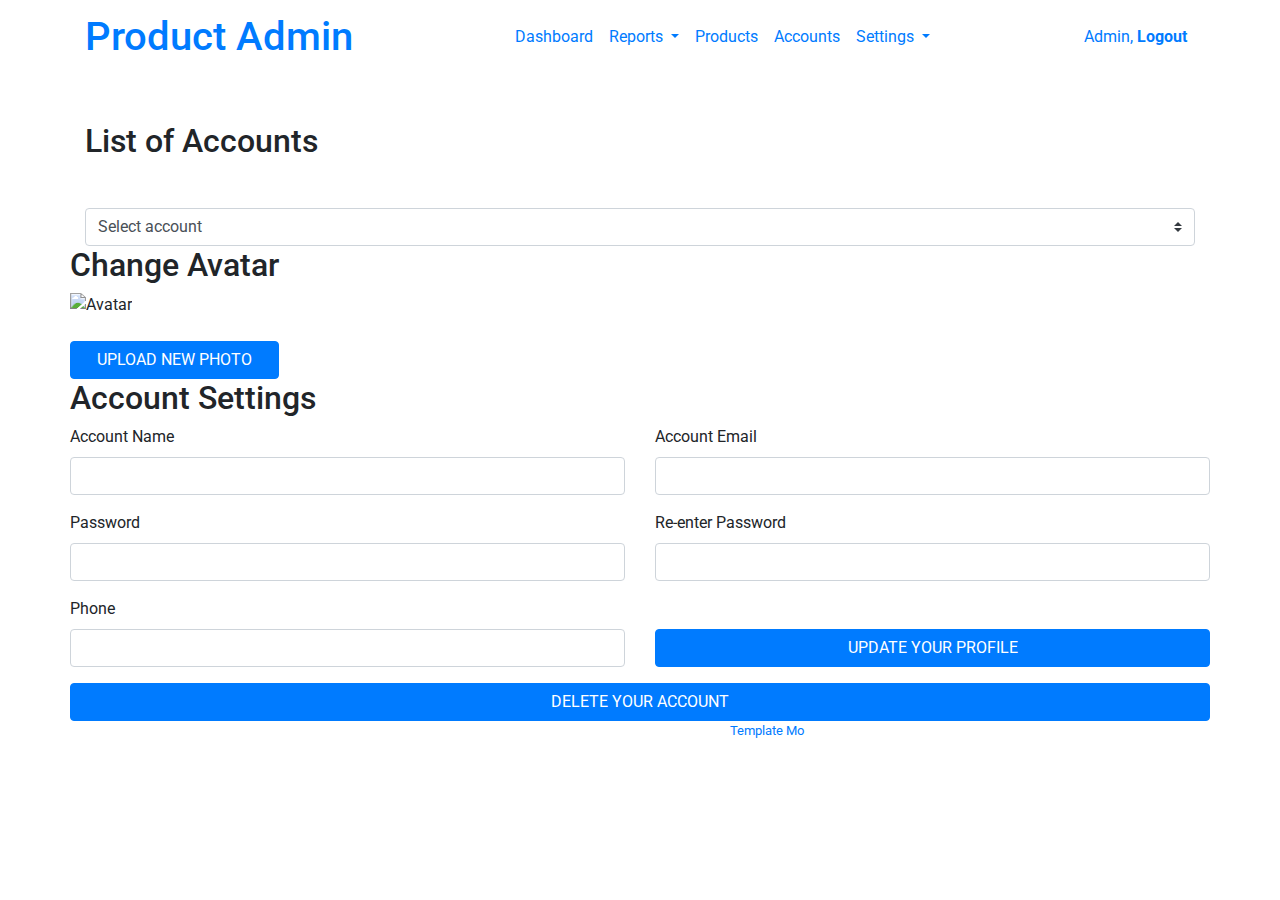
==== src/main/webapp/accounts.html @ 424a62b8 "admin" ====
<!DOCTYPE html>
<html lang="en">
  <head>
    <meta charset="UTF-8" />
    <meta name="viewport" content="width=device-width, initial-scale=1.0" />
    <meta http-equiv="X-UA-Compatible" content="ie=edge" />
    <title>Accounts - Product Admin Template</title>
    <link
      rel="stylesheet"
      href="https://fonts.googleapis.com/css?family=Roboto:400,700"
    />
    <!-- https://fonts.google.com/specimen/Roboto -->
    <link rel="stylesheet" href="css/fontawesome.min.css" />
    <!-- https://fontawesome.com/ -->
    <link rel="stylesheet" href="css/bootstrap.min.css" />
    <!-- https://getbootstrap.com/ -->
    <link rel="stylesheet" href="css/templatemo-style.css">
    <!--
	Product Admin CSS Template
	https://templatemo.com/tm-524-product-admin
	-->
  </head>

  <body id="reportsPage">
    <div class="" id="home">
      <nav class="navbar navbar-expand-xl">
        <div class="container h-100">
          <a class="navbar-brand" href="index.html">
            <h1 class="tm-site-title mb-0">Product Admin</h1>
          </a>
          <button
            class="navbar-toggler ml-auto mr-0"
            type="button"
            data-toggle="collapse"
            data-target="#navbarSupportedContent"
            aria-controls="navbarSupportedContent"
            aria-expanded="false"
            aria-label="Toggle navigation"
          >
            <i class="fas fa-bars tm-nav-icon"></i>
          </button>

          <div class="collapse navbar-collapse" id="navbarSupportedContent">
            <ul class="navbar-nav mx-auto h-100">
              <li class="nav-item">
                <a class="nav-link" href="index.html">
                  <i class="fas fa-tachometer-alt"></i> Dashboard
                  <span class="sr-only">(current)</span>
                </a>
              </li>
              <li class="nav-item dropdown">
                <a
                  class="nav-link dropdown-toggle"
                  href="#"
                  id="navbarDropdown"
                  role="button"
                  data-toggle="dropdown"
                  aria-haspopup="true"
                  aria-expanded="false"
                >
                  <i class="far fa-file-alt"></i>
                  <span> Reports <i class="fas fa-angle-down"></i> </span>
                </a>
                <div class="dropdown-menu" aria-labelledby="navbarDropdown">
                  <a class="dropdown-item" href="#">Daily Report</a>
                  <a class="dropdown-item" href="#">Weekly Report</a>
                  <a class="dropdown-item" href="#">Yearly Report</a>
                </div>
              </li>
              <li class="nav-item">
                <a class="nav-link" href="products.html">
                  <i class="fas fa-shopping-cart"></i> Products
                </a>
              </li>

              <li class="nav-item">
                <a class="nav-link active" href="accounts.html">
                  <i class="far fa-user"></i> Accounts
                </a>
              </li>
              <li class="nav-item dropdown">
                <a
                  class="nav-link dropdown-toggle"
                  href="#"
                  id="navbarDropdown"
                  role="button"
                  data-toggle="dropdown"
                  aria-haspopup="true"
                  aria-expanded="false"
                >
                  <i class="fas fa-cog"></i>
                  <span> Settings <i class="fas fa-angle-down"></i> </span>
                </a>
                <div class="dropdown-menu" aria-labelledby="navbarDropdown">
                  <a class="dropdown-item" href="#">Profile</a>
                  <a class="dropdown-item" href="#">Billing</a>
                  <a class="dropdown-item" href="#">Customize</a>
                </div>
              </li>
            </ul>
            <ul class="navbar-nav">
              <li class="nav-item">
                <a class="nav-link d-block" href="login.html">
                  Admin, <b>Logout</b>
                </a>
              </li>
            </ul>
          </div>
        </div>
      </nav>
      <div class="container mt-5">
        <div class="row tm-content-row">
          <div class="col-12 tm-block-col">
            <div class="tm-bg-primary-dark tm-block tm-block-h-auto">
              <h2 class="tm-block-title">List of Accounts</h2>
              <p class="text-white">Accounts</p>
              <select class="custom-select">
                <option value="0">Select account</option>
                <option value="1">Admin</option>
                <option value="2">Editor</option>
                <option value="3">Merchant</option>
                <option value="4">Customer</option>
              </select>
            </div>
          </div>
        </div>
        <!-- row -->
        <div class="row tm-content-row">
          <div class="tm-block-col tm-col-avatar">
            <div class="tm-bg-primary-dark tm-block tm-block-avatar">
              <h2 class="tm-block-title">Change Avatar</h2>
              <div class="tm-avatar-container">
                <img
                  src="img/avatar.png"
                  alt="Avatar"
                  class="tm-avatar img-fluid mb-4"
                />
                <a href="#" class="tm-avatar-delete-link">
                  <i class="far fa-trash-alt tm-product-delete-icon"></i>
                </a>
              </div>
              <button class="btn btn-primary btn-block text-uppercase">
                Upload New Photo
              </button>
            </div>
          </div>
          <div class="tm-block-col tm-col-account-settings">
            <div class="tm-bg-primary-dark tm-block tm-block-settings">
              <h2 class="tm-block-title">Account Settings</h2>
              <form action="" class="tm-signup-form row">
                <div class="form-group col-lg-6">
                  <label for="name">Account Name</label>
                  <input
                    id="name"
                    name="name"
                    type="text"
                    class="form-control validate"
                  />
                </div>
                <div class="form-group col-lg-6">
                  <label for="email">Account Email</label>
                  <input
                    id="email"
                    name="email"
                    type="email"
                    class="form-control validate"
                  />
                </div>
                <div class="form-group col-lg-6">
                  <label for="password">Password</label>
                  <input
                    id="password"
                    name="password"
                    type="password"
                    class="form-control validate"
                  />
                </div>
                <div class="form-group col-lg-6">
                  <label for="password2">Re-enter Password</label>
                  <input
                    id="password2"
                    name="password2"
                    type="password"
                    class="form-control validate"
                  />
                </div>
                <div class="form-group col-lg-6">
                  <label for="phone">Phone</label>
                  <input
                    id="phone"
                    name="phone"
                    type="tel"
                    class="form-control validate"
                  />
                </div>
                <div class="form-group col-lg-6">
                  <label class="tm-hide-sm">&nbsp;</label>
                  <button
                    type="submit"
                    class="btn btn-primary btn-block text-uppercase"
                  >
                    Update Your Profile
                  </button>
                </div>
                <div class="col-12">
                  <button
                    type="submit"
                    class="btn btn-primary btn-block text-uppercase"
                  >
                    Delete Your Account
                  </button>
                </div>
              </form>
            </div>
          </div>
        </div>
      </div>
      <footer class="tm-footer row tm-mt-small">
        <div class="col-12 font-weight-light">
          <p class="text-center text-white mb-0 px-4 small">
            Copyright &copy; <b>2018</b> All rights reserved. 
            
            Design: <a rel="nofollow noopener" href="https://templatemo.com" class="tm-footer-link">Template Mo</a>
          </p>
        </div>
      </footer>
    </div>

    <script src="js/jquery-3.3.1.min.js"></script>
    <!-- https://jquery.com/download/ -->
    <script src="js/bootstrap.min.js"></script>
    <!-- https://getbootstrap.com/ -->
  </body>
</html>
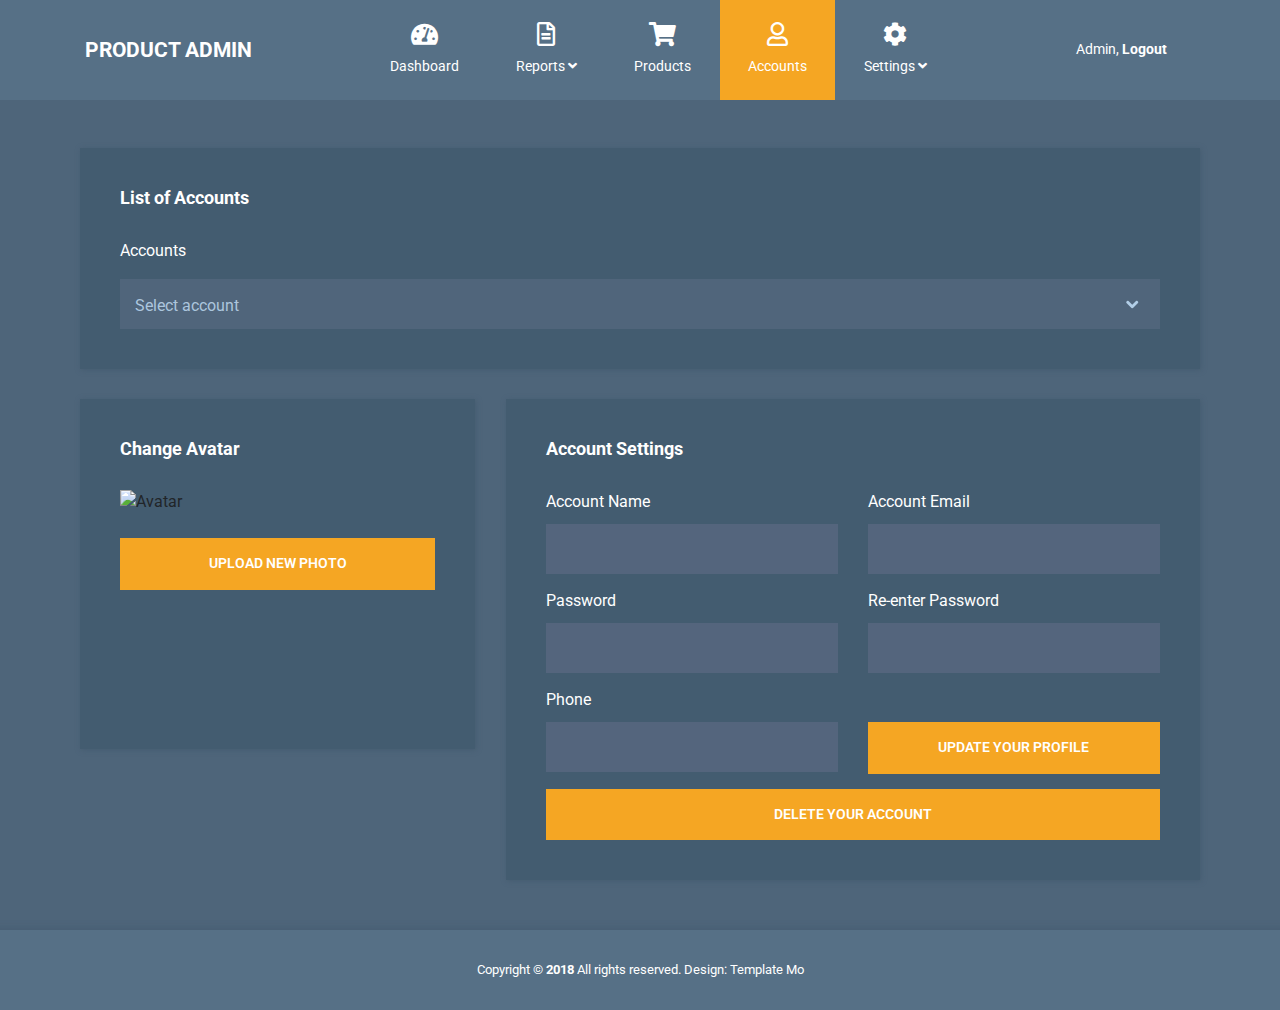
==== commit d00e04d7: "fixed paths" ====
--- a/src/main/webapp/accounts.html
+++ b/src/main/webapp/accounts.html
@@ -10,9 +10,9 @@
       href="https://fonts.googleapis.com/css?family=Roboto:400,700"
     />
     <!-- https://fonts.google.com/specimen/Roboto -->
-    <link rel="stylesheet" href="css/fontawesome.min.css" />
+    <link rel="stylesheet" href="css/afontawesome.min.css" />
     <!-- https://fontawesome.com/ -->
-    <link rel="stylesheet" href="css/bootstrap.min.css" />
+    <link rel="stylesheet" href="css/abootstrap.min.css" />
     <!-- https://getbootstrap.com/ -->
     <link rel="stylesheet" href="css/templatemo-style.css">
     <!--
--- a/src/main/webapp/css/afontawesome.min.css
+++ b/src/main/webapp/css/afontawesome.min.css
@@ -0,0 +1,5 @@
+/*!
+ * Font Awesome Free 5.2.0 by @fontawesome - https://fontawesome.com
+ * License - https://fontawesome.com/license (Icons: CC BY 4.0, Fonts: SIL OFL 1.1, Code: MIT License)
+ */
+.fa,.fab,.fal,.far,.fas{-moz-osx-font-smoothing:grayscale;-webkit-font-smoothing:antialiased;display:inline-block;font-style:normal;font-variant:normal;text-rendering:auto;line-height:1}.fa-lg{font-size:1.33333em;line-height:.75em;vertical-align:-.0667em}.fa-xs{font-size:.75em}.fa-sm{font-size:.875em}.fa-1x{font-size:1em}.fa-2x{font-size:2em}.fa-3x{font-size:3em}.fa-4x{font-size:4em}.fa-5x{font-size:5em}.fa-6x{font-size:6em}.fa-7x{font-size:7em}.fa-8x{font-size:8em}.fa-9x{font-size:9em}.fa-10x{font-size:10em}.fa-fw{text-align:center;width:1.25em}.fa-ul{list-style-type:none;margin-left:2.5em;padding-left:0}.fa-ul>li{position:relative}.fa-li{left:-2em;position:absolute;text-align:center;width:2em;line-height:inherit}.fa-border{border:.08em solid #eee;border-radius:.1em;padding:.2em .25em .15em}.fa-pull-left{float:left}.fa-pull-right{float:right}.fa.fa-pull-left,.fab.fa-pull-left,.fal.fa-pull-left,.far.fa-pull-left,.fas.fa-pull-left{margin-right:.3em}.fa.fa-pull-right,.fab.fa-pull-right,.fal.fa-pull-right,.far.fa-pull-right,.fas.fa-pull-right{margin-left:.3em}.fa-spin{animation:a 2s infinite linear}.fa-pulse{animation:a 1s infinite steps(8)}@keyframes a{0%{transform:rotate(0deg)}to{transform:rotate(1turn)}}.fa-rotate-90{-ms-filter:"progid:DXImageTransform.Microsoft.BasicImage(rotation=1)";transform:rotate(90deg)}.fa-rotate-180{-ms-filter:"progid:DXImageTransform.Microsoft.BasicImage(rotation=2)";transform:rotate(180deg)}.fa-rotate-270{-ms-filter:"progid:DXImageTransform.Microsoft.BasicImage(rotation=3)";transform:rotate(270deg)}.fa-flip-horizontal{-ms-filter:"progid:DXImageTransform.Microsoft.BasicImage(rotation=0, mirror=1)";transform:scaleX(-1)}.fa-flip-vertical{transform:scaleY(-1)}.fa-flip-horizontal.fa-flip-vertical,.fa-flip-vertical{-ms-filter:"progid:DXImageTransform.Microsoft.BasicImage(rotation=2, mirror=1)"}.fa-flip-horizontal.fa-flip-vertical{transform:scale(-1)}:root .fa-flip-horizontal,:root .fa-flip-vertical,:root .fa-rotate-90,:root .fa-rotate-180,:root .fa-rotate-270{-webkit-filter:none;filter:none}.fa-stack{display:inline-block;height:2em;line-height:2em;position:relative;vertical-align:middle;width:2em}.fa-stack-1x,.fa-stack-2x{left:0;position:absolute;text-align:center;width:100%}.fa-stack-1x{line-height:inherit}.fa-stack-2x{font-size:2em}.fa-inverse{color:#fff}.fa-500px:before{content:"\f26e"}.fa-accessible-icon:before{content:"\f368"}.fa-accusoft:before{content:"\f369"}.fa-address-book:before{content:"\f2b9"}.fa-address-card:before{content:"\f2bb"}.fa-adjust:before{content:"\f042"}.fa-adn:before{content:"\f170"}.fa-adversal:before{content:"\f36a"}.fa-affiliatetheme:before{content:"\f36b"}.fa-air-freshener:before{content:"\f5d0"}.fa-algolia:before{content:"\f36c"}.fa-align-center:before{content:"\f037"}.fa-align-justify:before{content:"\f039"}.fa-align-left:before{content:"\f036"}.fa-align-right:before{content:"\f038"}.fa-allergies:before{content:"\f461"}.fa-amazon:before{content:"\f270"}.fa-amazon-pay:before{content:"\f42c"}.fa-ambulance:before{content:"\f0f9"}.fa-american-sign-language-interpreting:before{content:"\f2a3"}.fa-amilia:before{content:"\f36d"}.fa-anchor:before{content:"\f13d"}.fa-android:before{content:"\f17b"}.fa-angellist:before{content:"\f209"}.fa-angle-double-down:before{content:"\f103"}.fa-angle-double-left:before{content:"\f100"}.fa-angle-double-right:before{content:"\f101"}.fa-angle-double-up:before{content:"\f102"}.fa-angle-down:before{content:"\f107"}.fa-angle-left:before{content:"\f104"}.fa-angle-right:before{content:"\f105"}.fa-angle-up:before{content:"\f106"}.fa-angry:before{content:"\f556"}.fa-angrycreative:before{content:"\f36e"}.fa-angular:before{content:"\f420"}.fa-app-store:before{content:"\f36f"}.fa-app-store-ios:before{content:"\f370"}.fa-apper:before{content:"\f371"}.fa-apple:before{content:"\f179"}.fa-apple-alt:before{content:"\f5d1"}.fa-apple-pay:before{content:"\f415"}.fa-archive:before{content:"\f187"}.fa-archway:before{content:"\f557"}.fa-arrow-alt-circle-down:before{content:"\f358"}.fa-arrow-alt-circle-left:before{content:"\f359"}.fa-arrow-alt-circle-right:before{content:"\f35a"}.fa-arrow-alt-circle-up:before{content:"\f35b"}.fa-arrow-circle-down:before{content:"\f0ab"}.fa-arrow-circle-left:before{content:"\f0a8"}.fa-arrow-circle-right:before{content:"\f0a9"}.fa-arrow-circle-up:before{content:"\f0aa"}.fa-arrow-down:before{content:"\f063"}.fa-arrow-left:before{content:"\f060"}.fa-arrow-right:before{content:"\f061"}.fa-arrow-up:before{content:"\f062"}.fa-arrows-alt:before{content:"\f0b2"}.fa-arrows-alt-h:before{content:"\f337"}.fa-arrows-alt-v:before{content:"\f338"}.fa-assistive-listening-systems:before{content:"\f2a2"}.fa-asterisk:before{content:"\f069"}.fa-asymmetrik:before{content:"\f372"}.fa-at:before{content:"\f1fa"}.fa-atlas:before{content:"\f558"}.fa-atom:before{content:"\f5d2"}.fa-audible:before{content:"\f373"}.fa-audio-description:before{content:"\f29e"}.fa-autoprefixer:before{content:"\f41c"}.fa-avianex:before{content:"\f374"}.fa-aviato:before{content:"\f421"}.fa-award:before{content:"\f559"}.fa-aws:before{content:"\f375"}.fa-backspace:before{content:"\f55a"}.fa-backward:before{content:"\f04a"}.fa-balance-scale:before{content:"\f24e"}.fa-ban:before{content:"\f05e"}.fa-band-aid:before{content:"\f462"}.fa-bandcamp:before{content:"\f2d5"}.fa-barcode:before{content:"\f02a"}.fa-bars:before{content:"\f0c9"}.fa-baseball-ball:before{content:"\f433"}.fa-basketball-ball:before{content:"\f434"}.fa-bath:before{content:"\f2cd"}.fa-battery-empty:before{content:"\f244"}.fa-battery-full:before{content:"\f240"}.fa-battery-half:before{content:"\f242"}.fa-battery-quarter:before{content:"\f243"}.fa-battery-three-quarters:before{content:"\f241"}.fa-bed:before{content:"\f236"}.fa-beer:before{content:"\f0fc"}.fa-behance:before{content:"\f1b4"}.fa-behance-square:before{content:"\f1b5"}.fa-bell:before{content:"\f0f3"}.fa-bell-slash:before{content:"\f1f6"}.fa-bezier-curve:before{content:"\f55b"}.fa-bicycle:before{content:"\f206"}.fa-bimobject:before{content:"\f378"}.fa-binoculars:before{content:"\f1e5"}.fa-birthday-cake:before{content:"\f1fd"}.fa-bitbucket:before{content:"\f171"}.fa-bitcoin:before{content:"\f379"}.fa-bity:before{content:"\f37a"}.fa-black-tie:before{content:"\f27e"}.fa-blackberry:before{content:"\f37b"}.fa-blender:before{content:"\f517"}.fa-blind:before{content:"\f29d"}.fa-blogger:before{content:"\f37c"}.fa-blogger-b:before{content:"\f37d"}.fa-bluetooth:before{content:"\f293"}.fa-bluetooth-b:before{content:"\f294"}.fa-bold:before{content:"\f032"}.fa-bolt:before{content:"\f0e7"}.fa-bomb:before{content:"\f1e2"}.fa-bone:before{content:"\f5d7"}.fa-bong:before{content:"\f55c"}.fa-book:before{content:"\f02d"}.fa-book-open:before{content:"\f518"}.fa-book-reader:before{content:"\f5da"}.fa-bookmark:before{content:"\f02e"}.fa-bowling-ball:before{content:"\f436"}.fa-box:before{content:"\f466"}.fa-box-open:before{content:"\f49e"}.fa-boxes:before{content:"\f468"}.fa-braille:before{content:"\f2a1"}.fa-brain:before{content:"\f5dc"}.fa-briefcase:before{content:"\f0b1"}.fa-briefcase-medical:before{content:"\f469"}.fa-broadcast-tower:before{content:"\f519"}.fa-broom:before{content:"\f51a"}.fa-brush:before{content:"\f55d"}.fa-btc:before{content:"\f15a"}.fa-bug:before{content:"\f188"}.fa-building:before{content:"\f1ad"}.fa-bullhorn:before{content:"\f0a1"}.fa-bullseye:before{content:"\f140"}.fa-burn:before{content:"\f46a"}.fa-buromobelexperte:before{content:"\f37f"}.fa-bus:before{content:"\f207"}.fa-bus-alt:before{content:"\f55e"}.fa-buysellads:before{content:"\f20d"}.fa-calculator:before{content:"\f1ec"}.fa-calendar:before{content:"\f133"}.fa-calendar-alt:before{content:"\f073"}.fa-calendar-check:before{content:"\f274"}.fa-calendar-minus:before{content:"\f272"}.fa-calendar-plus:before{content:"\f271"}.fa-calendar-times:before{content:"\f273"}.fa-camera:before{content:"\f030"}.fa-camera-retro:before{content:"\f083"}.fa-cannabis:before{content:"\f55f"}.fa-capsules:before{content:"\f46b"}.fa-car:before{content:"\f1b9"}.fa-car-alt:before{content:"\f5de"}.fa-car-battery:before{content:"\f5df"}.fa-car-crash:before{content:"\f5e1"}.fa-car-side:before{content:"\f5e4"}.fa-caret-down:before{content:"\f0d7"}.fa-caret-left:before{content:"\f0d9"}.fa-caret-right:before{content:"\f0da"}.fa-caret-square-down:before{content:"\f150"}.fa-caret-square-left:before{content:"\f191"}.fa-caret-square-right:before{content:"\f152"}.fa-caret-square-up:before{content:"\f151"}.fa-caret-up:before{content:"\f0d8"}.fa-cart-arrow-down:before{content:"\f218"}.fa-cart-plus:before{content:"\f217"}.fa-cc-amazon-pay:before{content:"\f42d"}.fa-cc-amex:before{content:"\f1f3"}.fa-cc-apple-pay:before{content:"\f416"}.fa-cc-diners-club:before{content:"\f24c"}.fa-cc-discover:before{content:"\f1f2"}.fa-cc-jcb:before{content:"\f24b"}.fa-cc-mastercard:before{content:"\f1f1"}.fa-cc-paypal:before{content:"\f1f4"}.fa-cc-stripe:before{content:"\f1f5"}.fa-cc-visa:before{content:"\f1f0"}.fa-centercode:before{content:"\f380"}.fa-certificate:before{content:"\f0a3"}.fa-chalkboard:before{content:"\f51b"}.fa-chalkboard-teacher:before{content:"\f51c"}.fa-charging-station:before{content:"\f5e7"}.fa-chart-area:before{content:"\f1fe"}.fa-chart-bar:before{content:"\f080"}.fa-chart-line:before{content:"\f201"}.fa-chart-pie:before{content:"\f200"}.fa-check:before{content:"\f00c"}.fa-check-circle:before{content:"\f058"}.fa-check-double:before{content:"\f560"}.fa-check-square:before{content:"\f14a"}.fa-chess:before{content:"\f439"}.fa-chess-bishop:before{content:"\f43a"}.fa-chess-board:before{content:"\f43c"}.fa-chess-king:before{content:"\f43f"}.fa-chess-knight:before{content:"\f441"}.fa-chess-pawn:before{content:"\f443"}.fa-chess-queen:before{content:"\f445"}.fa-chess-rook:before{content:"\f447"}.fa-chevron-circle-down:before{content:"\f13a"}.fa-chevron-circle-left:before{content:"\f137"}.fa-chevron-circle-right:before{content:"\f138"}.fa-chevron-circle-up:before{content:"\f139"}.fa-chevron-down:before{content:"\f078"}.fa-chevron-left:before{content:"\f053"}.fa-chevron-right:before{content:"\f054"}.fa-chevron-up:before{content:"\f077"}.fa-child:before{content:"\f1ae"}.fa-chrome:before{content:"\f268"}.fa-church:before{content:"\f51d"}.fa-circle:before{content:"\f111"}.fa-circle-notch:before{content:"\f1ce"}.fa-clipboard:before{content:"\f328"}.fa-clipboard-check:before{content:"\f46c"}.fa-clipboard-list:before{content:"\f46d"}.fa-clock:before{content:"\f017"}.fa-clone:before{content:"\f24d"}.fa-closed-captioning:before{content:"\f20a"}.fa-cloud:before{content:"\f0c2"}.fa-cloud-download-alt:before{content:"\f381"}.fa-cloud-upload-alt:before{content:"\f382"}.fa-cloudscale:before{content:"\f383"}.fa-cloudsmith:before{content:"\f384"}.fa-cloudversify:before{content:"\f385"}.fa-cocktail:before{content:"\f561"}.fa-code:before{content:"\f121"}.fa-code-branch:before{content:"\f126"}.fa-codepen:before{content:"\f1cb"}.fa-codiepie:before{content:"\f284"}.fa-coffee:before{content:"\f0f4"}.fa-cog:before{content:"\f013"}.fa-cogs:before{content:"\f085"}.fa-coins:before{content:"\f51e"}.fa-columns:before{content:"\f0db"}.fa-comment:before{content:"\f075"}.fa-comment-alt:before{content:"\f27a"}.fa-comment-dots:before{content:"\f4ad"}.fa-comment-slash:before{content:"\f4b3"}.fa-comments:before{content:"\f086"}.fa-compact-disc:before{content:"\f51f"}.fa-compass:before{content:"\f14e"}.fa-compress:before{content:"\f066"}.fa-concierge-bell:before{content:"\f562"}.fa-connectdevelop:before{content:"\f20e"}.fa-contao:before{content:"\f26d"}.fa-cookie:before{content:"\f563"}.fa-cookie-bite:before{content:"\f564"}.fa-copy:before{content:"\f0c5"}.fa-copyright:before{content:"\f1f9"}.fa-couch:before{content:"\f4b8"}.fa-cpanel:before{content:"\f388"}.fa-creative-commons:before{content:"\f25e"}.fa-creative-commons-by:before{content:"\f4e7"}.fa-creative-commons-nc:before{content:"\f4e8"}.fa-creative-commons-nc-eu:before{content:"\f4e9"}.fa-creative-commons-nc-jp:before{content:"\f4ea"}.fa-creative-commons-nd:before{content:"\f4eb"}.fa-creative-commons-pd:before{content:"\f4ec"}.fa-creative-commons-pd-alt:before{content:"\f4ed"}.fa-creative-commons-remix:before{content:"\f4ee"}.fa-creative-commons-sa:before{content:"\f4ef"}.fa-creative-commons-sampling:before{content:"\f4f0"}.fa-creative-commons-sampling-plus:before{content:"\f4f1"}.fa-creative-commons-share:before{content:"\f4f2"}.fa-credit-card:before{content:"\f09d"}.fa-crop:before{content:"\f125"}.fa-crop-alt:before{content:"\f565"}.fa-crosshairs:before{content:"\f05b"}.fa-crow:before{content:"\f520"}.fa-crown:before{content:"\f521"}.fa-css3:before{content:"\f13c"}.fa-css3-alt:before{content:"\f38b"}.fa-cube:before{content:"\f1b2"}.fa-cubes:before{content:"\f1b3"}.fa-cut:before{content:"\f0c4"}.fa-cuttlefish:before{content:"\f38c"}.fa-d-and-d:before{content:"\f38d"}.fa-dashcube:before{content:"\f210"}.fa-database:before{content:"\f1c0"}.fa-deaf:before{content:"\f2a4"}.fa-delicious:before{content:"\f1a5"}.fa-deploydog:before{content:"\f38e"}.fa-deskpro:before{content:"\f38f"}.fa-desktop:before{content:"\f108"}.fa-deviantart:before{content:"\f1bd"}.fa-diagnoses:before{content:"\f470"}.fa-dice:before{content:"\f522"}.fa-dice-five:before{content:"\f523"}.fa-dice-four:before{content:"\f524"}.fa-dice-one:before{content:"\f525"}.fa-dice-six:before{content:"\f526"}.fa-dice-three:before{content:"\f527"}.fa-dice-two:before{content:"\f528"}.fa-digg:before{content:"\f1a6"}.fa-digital-ocean:before{content:"\f391"}.fa-digital-tachograph:before{content:"\f566"}.fa-directions:before{content:"\f5eb"}.fa-discord:before{content:"\f392"}.fa-discourse:before{content:"\f393"}.fa-divide:before{content:"\f529"}.fa-dizzy:before{content:"\f567"}.fa-dna:before{content:"\f471"}.fa-dochub:before{content:"\f394"}.fa-docker:before{content:"\f395"}.fa-dollar-sign:before{content:"\f155"}.fa-dolly:before{content:"\f472"}.fa-dolly-flatbed:before{content:"\f474"}.fa-donate:before{content:"\f4b9"}.fa-door-closed:before{content:"\f52a"}.fa-door-open:before{content:"\f52b"}.fa-dot-circle:before{content:"\f192"}.fa-dove:before{content:"\f4ba"}.fa-download:before{content:"\f019"}.fa-draft2digital:before{content:"\f396"}.fa-drafting-compass:before{content:"\f568"}.fa-draw-polygon:before{content:"\f5ee"}.fa-dribbble:before{content:"\f17d"}.fa-dribbble-square:before{content:"\f397"}.fa-dropbox:before{content:"\f16b"}.fa-drum:before{content:"\f569"}.fa-drum-steelpan:before{content:"\f56a"}.fa-drupal:before{content:"\f1a9"}.fa-dumbbell:before{content:"\f44b"}.fa-dyalog:before{content:"\f399"}.fa-earlybirds:before{content:"\f39a"}.fa-ebay:before{content:"\f4f4"}.fa-edge:before{content:"\f282"}.fa-edit:before{content:"\f044"}.fa-eject:before{content:"\f052"}.fa-elementor:before{content:"\f430"}.fa-ellipsis-h:before{content:"\f141"}.fa-ellipsis-v:before{content:"\f142"}.fa-ello:before{content:"\f5f1"}.fa-ember:before{content:"\f423"}.fa-empire:before{content:"\f1d1"}.fa-envelope:before{content:"\f0e0"}.fa-envelope-open:before{content:"\f2b6"}.fa-envelope-square:before{content:"\f199"}.fa-envira:before{content:"\f299"}.fa-equals:before{content:"\f52c"}.fa-eraser:before{content:"\f12d"}.fa-erlang:before{content:"\f39d"}.fa-ethereum:before{content:"\f42e"}.fa-etsy:before{content:"\f2d7"}.fa-euro-sign:before{content:"\f153"}.fa-exchange-alt:before{content:"\f362"}.fa-exclamation:before{content:"\f12a"}.fa-exclamation-circle:before{content:"\f06a"}.fa-exclamation-triangle:before{content:"\f071"}.fa-expand:before{content:"\f065"}.fa-expand-arrows-alt:before{content:"\f31e"}.fa-expeditedssl:before{content:"\f23e"}.fa-external-link-alt:before{content:"\f35d"}.fa-external-link-square-alt:before{content:"\f360"}.fa-eye:before{content:"\f06e"}.fa-eye-dropper:before{content:"\f1fb"}.fa-eye-slash:before{content:"\f070"}.fa-facebook:before{content:"\f09a"}.fa-facebook-f:before{content:"\f39e"}.fa-facebook-messenger:before{content:"\f39f"}.fa-facebook-square:before{content:"\f082"}.fa-fast-backward:before{content:"\f049"}.fa-fast-forward:before{content:"\f050"}.fa-fax:before{content:"\f1ac"}.fa-feather:before{content:"\f52d"}.fa-feather-alt:before{content:"\f56b"}.fa-female:before{content:"\f182"}.fa-fighter-jet:before{content:"\f0fb"}.fa-file:before{content:"\f15b"}.fa-file-alt:before{content:"\f15c"}.fa-file-archive:before{content:"\f1c6"}.fa-file-audio:before{content:"\f1c7"}.fa-file-code:before{content:"\f1c9"}.fa-file-contract:before{content:"\f56c"}.fa-file-download:before{content:"\f56d"}.fa-file-excel:before{content:"\f1c3"}.fa-file-export:before{content:"\f56e"}.fa-file-image:before{content:"\f1c5"}.fa-file-import:before{content:"\f56f"}.fa-file-invoice:before{content:"\f570"}.fa-file-invoice-dollar:before{content:"\f571"}.fa-file-medical:before{content:"\f477"}.fa-file-medical-alt:before{content:"\f478"}.fa-file-pdf:before{content:"\f1c1"}.fa-file-powerpoint:before{content:"\f1c4"}.fa-file-prescription:before{content:"\f572"}.fa-file-signature:before{content:"\f573"}.fa-file-upload:before{content:"\f574"}.fa-file-video:before{content:"\f1c8"}.fa-file-word:before{content:"\f1c2"}.fa-fill:before{content:"\f575"}.fa-fill-drip:before{content:"\f576"}.fa-film:before{content:"\f008"}.fa-filter:before{content:"\f0b0"}.fa-fingerprint:before{content:"\f577"}.fa-fire:before{content:"\f06d"}.fa-fire-extinguisher:before{content:"\f134"}.fa-firefox:before{content:"\f269"}.fa-first-aid:before{content:"\f479"}.fa-first-order:before{content:"\f2b0"}.fa-first-order-alt:before{content:"\f50a"}.fa-firstdraft:before{content:"\f3a1"}.fa-fish:before{content:"\f578"}.fa-flag:before{content:"\f024"}.fa-flag-checkered:before{content:"\f11e"}.fa-flask:before{content:"\f0c3"}.fa-flickr:before{content:"\f16e"}.fa-flipboard:before{content:"\f44d"}.fa-flushed:before{content:"\f579"}.fa-fly:before{content:"\f417"}.fa-folder:before{content:"\f07b"}.fa-folder-open:before{content:"\f07c"}.fa-font:before{content:"\f031"}.fa-font-awesome:before{content:"\f2b4"}.fa-font-awesome-alt:before{content:"\f35c"}.fa-font-awesome-flag:before{content:"\f425"}.fa-font-awesome-logo-full:before{content:"\f4e6"}.fa-fonticons:before{content:"\f280"}.fa-fonticons-fi:before{content:"\f3a2"}.fa-football-ball:before{content:"\f44e"}.fa-fort-awesome:before{content:"\f286"}.fa-fort-awesome-alt:before{content:"\f3a3"}.fa-forumbee:before{content:"\f211"}.fa-forward:before{content:"\f04e"}.fa-foursquare:before{content:"\f180"}.fa-free-code-camp:before{content:"\f2c5"}.fa-freebsd:before{content:"\f3a4"}.fa-frog:before{content:"\f52e"}.fa-frown:before{content:"\f119"}.fa-frown-open:before{content:"\f57a"}.fa-fulcrum:before{content:"\f50b"}.fa-futbol:before{content:"\f1e3"}.fa-galactic-republic:before{content:"\f50c"}.fa-galactic-senate:before{content:"\f50d"}.fa-gamepad:before{content:"\f11b"}.fa-gas-pump:before{content:"\f52f"}.fa-gavel:before{content:"\f0e3"}.fa-gem:before{content:"\f3a5"}.fa-genderless:before{content:"\f22d"}.fa-get-pocket:before{content:"\f265"}.fa-gg:before{content:"\f260"}.fa-gg-circle:before{content:"\f261"}.fa-gift:before{content:"\f06b"}.fa-git:before{content:"\f1d3"}.fa-git-square:before{content:"\f1d2"}.fa-github:before{content:"\f09b"}.fa-github-alt:before{content:"\f113"}.fa-github-square:before{content:"\f092"}.fa-gitkraken:before{content:"\f3a6"}.fa-gitlab:before{content:"\f296"}.fa-gitter:before{content:"\f426"}.fa-glass-martini:before{content:"\f000"}.fa-glass-martini-alt:before{content:"\f57b"}.fa-glasses:before{content:"\f530"}.fa-glide:before{content:"\f2a5"}.fa-glide-g:before{content:"\f2a6"}.fa-globe:before{content:"\f0ac"}.fa-globe-africa:before{content:"\f57c"}.fa-globe-americas:before{content:"\f57d"}.fa-globe-asia:before{content:"\f57e"}.fa-gofore:before{content:"\f3a7"}.fa-golf-ball:before{content:"\f450"}.fa-goodreads:before{content:"\f3a8"}.fa-goodreads-g:before{content:"\f3a9"}.fa-google:before{content:"\f1a0"}.fa-google-drive:before{content:"\f3aa"}.fa-google-play:before{content:"\f3ab"}.fa-google-plus:before{content:"\f2b3"}.fa-google-plus-g:before{content:"\f0d5"}.fa-google-plus-square:before{content:"\f0d4"}.fa-google-wallet:before{content:"\f1ee"}.fa-graduation-cap:before{content:"\f19d"}.fa-gratipay:before{content:"\f184"}.fa-grav:before{content:"\f2d6"}.fa-greater-than:before{content:"\f531"}.fa-greater-than-equal:before{content:"\f532"}.fa-grimace:before{content:"\f57f"}.fa-grin:before{content:"\f580"}.fa-grin-alt:before{content:"\f581"}.fa-grin-beam:before{content:"\f582"}.fa-grin-beam-sweat:before{content:"\f583"}.fa-grin-hearts:before{content:"\f584"}.fa-grin-squint:before{content:"\f585"}.fa-grin-squint-tears:before{content:"\f586"}.fa-grin-stars:before{content:"\f587"}.fa-grin-tears:before{content:"\f588"}.fa-grin-tongue:before{content:"\f589"}.fa-grin-tongue-squint:before{content:"\f58a"}.fa-grin-tongue-wink:before{content:"\f58b"}.fa-grin-wink:before{content:"\f58c"}.fa-grip-horizontal:before{content:"\f58d"}.fa-grip-vertical:before{content:"\f58e"}.fa-gripfire:before{content:"\f3ac"}.fa-grunt:before{content:"\f3ad"}.fa-gulp:before{content:"\f3ae"}.fa-h-square:before{content:"\f0fd"}.fa-hacker-news:before{content:"\f1d4"}.fa-hacker-news-square:before{content:"\f3af"}.fa-hackerrank:before{content:"\f5f7"}.fa-hand-holding:before{content:"\f4bd"}.fa-hand-holding-heart:before{content:"\f4be"}.fa-hand-holding-usd:before{content:"\f4c0"}.fa-hand-lizard:before{content:"\f258"}.fa-hand-paper:before{content:"\f256"}.fa-hand-peace:before{content:"\f25b"}.fa-hand-point-down:before{content:"\f0a7"}.fa-hand-point-left:before{content:"\f0a5"}.fa-hand-point-right:before{content:"\f0a4"}.fa-hand-point-up:before{content:"\f0a6"}.fa-hand-pointer:before{content:"\f25a"}.fa-hand-rock:before{content:"\f255"}.fa-hand-scissors:before{content:"\f257"}.fa-hand-spock:before{content:"\f259"}.fa-hands:before{content:"\f4c2"}.fa-hands-helping:before{content:"\f4c4"}.fa-handshake:before{content:"\f2b5"}.fa-hashtag:before{content:"\f292"}.fa-hdd:before{content:"\f0a0"}.fa-heading:before{content:"\f1dc"}.fa-headphones:before{content:"\f025"}.fa-headphones-alt:before{content:"\f58f"}.fa-headset:before{content:"\f590"}.fa-heart:before{content:"\f004"}.fa-heartbeat:before{content:"\f21e"}.fa-helicopter:before{content:"\f533"}.fa-highlighter:before{content:"\f591"}.fa-hips:before{content:"\f452"}.fa-hire-a-helper:before{content:"\f3b0"}.fa-history:before{content:"\f1da"}.fa-hockey-puck:before{content:"\f453"}.fa-home:before{content:"\f015"}.fa-hooli:before{content:"\f427"}.fa-hornbill:before{content:"\f592"}.fa-hospital:before{content:"\f0f8"}.fa-hospital-alt:before{content:"\f47d"}.fa-hospital-symbol:before{content:"\f47e"}.fa-hot-tub:before{content:"\f593"}.fa-hotel:before{content:"\f594"}.fa-hotjar:before{content:"\f3b1"}.fa-hourglass:before{content:"\f254"}.fa-hourglass-end:before{content:"\f253"}.fa-hourglass-half:before{content:"\f252"}.fa-hourglass-start:before{content:"\f251"}.fa-houzz:before{content:"\f27c"}.fa-html5:before{content:"\f13b"}.fa-hubspot:before{content:"\f3b2"}.fa-i-cursor:before{content:"\f246"}.fa-id-badge:before{content:"\f2c1"}.fa-id-card:before{content:"\f2c2"}.fa-id-card-alt:before{content:"\f47f"}.fa-image:before{content:"\f03e"}.fa-images:before{content:"\f302"}.fa-imdb:before{content:"\f2d8"}.fa-inbox:before{content:"\f01c"}.fa-indent:before{content:"\f03c"}.fa-industry:before{content:"\f275"}.fa-infinity:before{content:"\f534"}.fa-info:before{content:"\f129"}.fa-info-circle:before{content:"\f05a"}.fa-instagram:before{content:"\f16d"}.fa-internet-explorer:before{content:"\f26b"}.fa-ioxhost:before{content:"\f208"}.fa-italic:before{content:"\f033"}.fa-itunes:before{content:"\f3b4"}.fa-itunes-note:before{content:"\f3b5"}.fa-java:before{content:"\f4e4"}.fa-jedi-order:before{content:"\f50e"}.fa-jenkins:before{content:"\f3b6"}.fa-joget:before{content:"\f3b7"}.fa-joint:before{content:"\f595"}.fa-joomla:before{content:"\f1aa"}.fa-js:before{content:"\f3b8"}.fa-js-square:before{content:"\f3b9"}.fa-jsfiddle:before{content:"\f1cc"}.fa-kaggle:before{content:"\f5fa"}.fa-key:before{content:"\f084"}.fa-keybase:before{content:"\f4f5"}.fa-keyboard:before{content:"\f11c"}.fa-keycdn:before{content:"\f3ba"}.fa-kickstarter:before{content:"\f3bb"}.fa-kickstarter-k:before{content:"\f3bc"}.fa-kiss:before{content:"\f596"}.fa-kiss-beam:before{content:"\f597"}.fa-kiss-wink-heart:before{content:"\f598"}.fa-kiwi-bird:before{content:"\f535"}.fa-korvue:before{content:"\f42f"}.fa-language:before{content:"\f1ab"}.fa-laptop:before{content:"\f109"}.fa-laptop-code:before{content:"\f5fc"}.fa-laravel:before{content:"\f3bd"}.fa-lastfm:before{content:"\f202"}.fa-lastfm-square:before{content:"\f203"}.fa-laugh:before{content:"\f599"}.fa-laugh-beam:before{content:"\f59a"}.fa-laugh-squint:before{content:"\f59b"}.fa-laugh-wink:before{content:"\f59c"}.fa-layer-group:before{content:"\f5fd"}.fa-leaf:before{content:"\f06c"}.fa-leanpub:before{content:"\f212"}.fa-lemon:before{content:"\f094"}.fa-less:before{content:"\f41d"}.fa-less-than:before{content:"\f536"}.fa-less-than-equal:before{content:"\f537"}.fa-level-down-alt:before{content:"\f3be"}.fa-level-up-alt:before{content:"\f3bf"}.fa-life-ring:before{content:"\f1cd"}.fa-lightbulb:before{content:"\f0eb"}.fa-line:before{content:"\f3c0"}.fa-link:before{content:"\f0c1"}.fa-linkedin:before{content:"\f08c"}.fa-linkedin-in:before{content:"\f0e1"}.fa-linode:before{content:"\f2b8"}.fa-linux:before{content:"\f17c"}.fa-lira-sign:before{content:"\f195"}.fa-list:before{content:"\f03a"}.fa-list-alt:before{content:"\f022"}.fa-list-ol:before{content:"\f0cb"}.fa-list-ul:before{content:"\f0ca"}.fa-location-arrow:before{content:"\f124"}.fa-lock:before{content:"\f023"}.fa-lock-open:before{content:"\f3c1"}.fa-long-arrow-alt-down:before{content:"\f309"}.fa-long-arrow-alt-left:before{content:"\f30a"}.fa-long-arrow-alt-right:before{content:"\f30b"}.fa-long-arrow-alt-up:before{content:"\f30c"}.fa-low-vision:before{content:"\f2a8"}.fa-luggage-cart:before{content:"\f59d"}.fa-lyft:before{content:"\f3c3"}.fa-magento:before{content:"\f3c4"}.fa-magic:before{content:"\f0d0"}.fa-magnet:before{content:"\f076"}.fa-mailchimp:before{content:"\f59e"}.fa-male:before{content:"\f183"}.fa-mandalorian:before{content:"\f50f"}.fa-map:before{content:"\f279"}.fa-map-marked:before{content:"\f59f"}.fa-map-marked-alt:before{content:"\f5a0"}.fa-map-marker:before{content:"\f041"}.fa-map-marker-alt:before{content:"\f3c5"}.fa-map-pin:before{content:"\f276"}.fa-map-signs:before{content:"\f277"}.fa-markdown:before{content:"\f60f"}.fa-marker:before{content:"\f5a1"}.fa-mars:before{content:"\f222"}.fa-mars-double:before{content:"\f227"}.fa-mars-stroke:before{content:"\f229"}.fa-mars-stroke-h:before{content:"\f22b"}.fa-mars-stroke-v:before{content:"\f22a"}.fa-mastodon:before{content:"\f4f6"}.fa-maxcdn:before{content:"\f136"}.fa-medal:before{content:"\f5a2"}.fa-medapps:before{content:"\f3c6"}.fa-medium:before{content:"\f23a"}.fa-medium-m:before{content:"\f3c7"}.fa-medkit:before{content:"\f0fa"}.fa-medrt:before{content:"\f3c8"}.fa-meetup:before{content:"\f2e0"}.fa-megaport:before{content:"\f5a3"}.fa-meh:before{content:"\f11a"}.fa-meh-blank:before{content:"\f5a4"}.fa-meh-rolling-eyes:before{content:"\f5a5"}.fa-memory:before{content:"\f538"}.fa-mercury:before{content:"\f223"}.fa-microchip:before{content:"\f2db"}.fa-microphone:before{content:"\f130"}.fa-microphone-alt:before{content:"\f3c9"}.fa-microphone-alt-slash:before{content:"\f539"}.fa-microphone-slash:before{content:"\f131"}.fa-microscope:before{content:"\f610"}.fa-microsoft:before{content:"\f3ca"}.fa-minus:before{content:"\f068"}.fa-minus-circle:before{content:"\f056"}.fa-minus-square:before{content:"\f146"}.fa-mix:before{content:"\f3cb"}.fa-mixcloud:before{content:"\f289"}.fa-mizuni:before{content:"\f3cc"}.fa-mobile:before{content:"\f10b"}.fa-mobile-alt:before{content:"\f3cd"}.fa-modx:before{content:"\f285"}.fa-monero:before{content:"\f3d0"}.fa-money-bill:before{content:"\f0d6"}.fa-money-bill-alt:before{content:"\f3d1"}.fa-money-bill-wave:before{content:"\f53a"}.fa-money-bill-wave-alt:before{content:"\f53b"}.fa-money-check:before{content:"\f53c"}.fa-money-check-alt:before{content:"\f53d"}.fa-monument:before{content:"\f5a6"}.fa-moon:before{content:"\f186"}.fa-mortar-pestle:before{content:"\f5a7"}.fa-motorcycle:before{content:"\f21c"}.fa-mouse-pointer:before{content:"\f245"}.fa-music:before{content:"\f001"}.fa-napster:before{content:"\f3d2"}.fa-neos:before{content:"\f612"}.fa-neuter:before{content:"\f22c"}.fa-newspaper:before{content:"\f1ea"}.fa-nimblr:before{content:"\f5a8"}.fa-nintendo-switch:before{content:"\f418"}.fa-node:before{content:"\f419"}.fa-node-js:before{content:"\f3d3"}.fa-not-equal:before{content:"\f53e"}.fa-notes-medical:before{content:"\f481"}.fa-npm:before{content:"\f3d4"}.fa-ns8:before{content:"\f3d5"}.fa-nutritionix:before{content:"\f3d6"}.fa-object-group:before{content:"\f247"}.fa-object-ungroup:before{content:"\f248"}.fa-odnoklassniki:before{content:"\f263"}.fa-odnoklassniki-square:before{content:"\f264"}.fa-oil-can:before{content:"\f613"}.fa-old-republic:before{content:"\f510"}.fa-opencart:before{content:"\f23d"}.fa-openid:before{content:"\f19b"}.fa-opera:before{content:"\f26a"}.fa-optin-monster:before{content:"\f23c"}.fa-osi:before{content:"\f41a"}.fa-outdent:before{content:"\f03b"}.fa-page4:before{content:"\f3d7"}.fa-pagelines:before{content:"\f18c"}.fa-paint-brush:before{content:"\f1fc"}.fa-paint-roller:before{content:"\f5aa"}.fa-palette:before{content:"\f53f"}.fa-palfed:before{content:"\f3d8"}.fa-pallet:before{content:"\f482"}.fa-paper-plane:before{content:"\f1d8"}.fa-paperclip:before{content:"\f0c6"}.fa-parachute-box:before{content:"\f4cd"}.fa-paragraph:before{content:"\f1dd"}.fa-parking:before{content:"\f540"}.fa-passport:before{content:"\f5ab"}.fa-paste:before{content:"\f0ea"}.fa-patreon:before{content:"\f3d9"}.fa-pause:before{content:"\f04c"}.fa-pause-circle:before{content:"\f28b"}.fa-paw:before{content:"\f1b0"}.fa-paypal:before{content:"\f1ed"}.fa-pen:before{content:"\f304"}.fa-pen-alt:before{content:"\f305"}.fa-pen-fancy:before{content:"\f5ac"}.fa-pen-nib:before{content:"\f5ad"}.fa-pen-square:before{content:"\f14b"}.fa-pencil-alt:before{content:"\f303"}.fa-pencil-ruler:before{content:"\f5ae"}.fa-people-carry:before{content:"\f4ce"}.fa-percent:before{content:"\f295"}.fa-percentage:before{content:"\f541"}.fa-periscope:before{content:"\f3da"}.fa-phabricator:before{content:"\f3db"}.fa-phoenix-framework:before{content:"\f3dc"}.fa-phoenix-squadron:before{content:"\f511"}.fa-phone:before{content:"\f095"}.fa-phone-slash:before{content:"\f3dd"}.fa-phone-square:before{content:"\f098"}.fa-phone-volume:before{content:"\f2a0"}.fa-php:before{content:"\f457"}.fa-pied-piper:before{content:"\f2ae"}.fa-pied-piper-alt:before{content:"\f1a8"}.fa-pied-piper-hat:before{content:"\f4e5"}.fa-pied-piper-pp:before{content:"\f1a7"}.fa-piggy-bank:before{content:"\f4d3"}.fa-pills:before{content:"\f484"}.fa-pinterest:before{content:"\f0d2"}.fa-pinterest-p:before{content:"\f231"}.fa-pinterest-square:before{content:"\f0d3"}.fa-plane:before{content:"\f072"}.fa-plane-arrival:before{content:"\f5af"}.fa-plane-departure:before{content:"\f5b0"}.fa-play:before{content:"\f04b"}.fa-play-circle:before{content:"\f144"}.fa-playstation:before{content:"\f3df"}.fa-plug:before{content:"\f1e6"}.fa-plus:before{content:"\f067"}.fa-plus-circle:before{content:"\f055"}.fa-plus-square:before{content:"\f0fe"}.fa-podcast:before{content:"\f2ce"}.fa-poo:before{content:"\f2fe"}.fa-poop:before{content:"\f619"}.fa-portrait:before{content:"\f3e0"}.fa-pound-sign:before{content:"\f154"}.fa-power-off:before{content:"\f011"}.fa-prescription:before{content:"\f5b1"}.fa-prescription-bottle:before{content:"\f485"}.fa-prescription-bottle-alt:before{content:"\f486"}.fa-print:before{content:"\f02f"}.fa-procedures:before{content:"\f487"}.fa-product-hunt:before{content:"\f288"}.fa-project-diagram:before{content:"\f542"}.fa-pushed:before{content:"\f3e1"}.fa-puzzle-piece:before{content:"\f12e"}.fa-python:before{content:"\f3e2"}.fa-qq:before{content:"\f1d6"}.fa-qrcode:before{content:"\f029"}.fa-question:before{content:"\f128"}.fa-question-circle:before{content:"\f059"}.fa-quidditch:before{content:"\f458"}.fa-quinscape:before{content:"\f459"}.fa-quora:before{content:"\f2c4"}.fa-quote-left:before{content:"\f10d"}.fa-quote-right:before{content:"\f10e"}.fa-r-project:before{content:"\f4f7"}.fa-random:before{content:"\f074"}.fa-ravelry:before{content:"\f2d9"}.fa-react:before{content:"\f41b"}.fa-readme:before{content:"\f4d5"}.fa-rebel:before{content:"\f1d0"}.fa-receipt:before{content:"\f543"}.fa-recycle:before{content:"\f1b8"}.fa-red-river:before{content:"\f3e3"}.fa-reddit:before{content:"\f1a1"}.fa-reddit-alien:before{content:"\f281"}.fa-reddit-square:before{content:"\f1a2"}.fa-redo:before{content:"\f01e"}.fa-redo-alt:before{content:"\f2f9"}.fa-registered:before{content:"\f25d"}.fa-rendact:before{content:"\f3e4"}.fa-renren:before{content:"\f18b"}.fa-reply:before{content:"\f3e5"}.fa-reply-all:before{content:"\f122"}.fa-replyd:before{content:"\f3e6"}.fa-researchgate:before{content:"\f4f8"}.fa-resolving:before{content:"\f3e7"}.fa-retweet:before{content:"\f079"}.fa-rev:before{content:"\f5b2"}.fa-ribbon:before{content:"\f4d6"}.fa-road:before{content:"\f018"}.fa-robot:before{content:"\f544"}.fa-rocket:before{content:"\f135"}.fa-rocketchat:before{content:"\f3e8"}.fa-rockrms:before{content:"\f3e9"}.fa-route:before{content:"\f4d7"}.fa-rss:before{content:"\f09e"}.fa-rss-square:before{content:"\f143"}.fa-ruble-sign:before{content:"\f158"}.fa-ruler:before{content:"\f545"}.fa-ruler-combined:before{content:"\f546"}.fa-ruler-horizontal:before{content:"\f547"}.fa-ruler-vertical:before{content:"\f548"}.fa-rupee-sign:before{content:"\f156"}.fa-sad-cry:before{content:"\f5b3"}.fa-sad-tear:before{content:"\f5b4"}.fa-safari:before{content:"\f267"}.fa-sass:before{content:"\f41e"}.fa-save:before{content:"\f0c7"}.fa-schlix:before{content:"\f3ea"}.fa-school:before{content:"\f549"}.fa-screwdriver:before{content:"\f54a"}.fa-scribd:before{content:"\f28a"}.fa-search:before{content:"\f002"}.fa-search-minus:before{content:"\f010"}.fa-search-plus:before{content:"\f00e"}.fa-searchengin:before{content:"\f3eb"}.fa-seedling:before{content:"\f4d8"}.fa-sellcast:before{content:"\f2da"}.fa-sellsy:before{content:"\f213"}.fa-server:before{content:"\f233"}.fa-servicestack:before{content:"\f3ec"}.fa-shapes:before{content:"\f61f"}.fa-share:before{content:"\f064"}.fa-share-alt:before{content:"\f1e0"}.fa-share-alt-square:before{content:"\f1e1"}.fa-share-square:before{content:"\f14d"}.fa-shekel-sign:before{content:"\f20b"}.fa-shield-alt:before{content:"\f3ed"}.fa-ship:before{content:"\f21a"}.fa-shipping-fast:before{content:"\f48b"}.fa-shirtsinbulk:before{content:"\f214"}.fa-shoe-prints:before{content:"\f54b"}.fa-shopping-bag:before{content:"\f290"}.fa-shopping-basket:before{content:"\f291"}.fa-shopping-cart:before{content:"\f07a"}.fa-shopware:before{content:"\f5b5"}.fa-shower:before{content:"\f2cc"}.fa-shuttle-van:before{content:"\f5b6"}.fa-sign:before{content:"\f4d9"}.fa-sign-in-alt:before{content:"\f2f6"}.fa-sign-language:before{content:"\f2a7"}.fa-sign-out-alt:before{content:"\f2f5"}.fa-signal:before{content:"\f012"}.fa-signature:before{content:"\f5b7"}.fa-simplybuilt:before{content:"\f215"}.fa-sistrix:before{content:"\f3ee"}.fa-sitemap:before{content:"\f0e8"}.fa-sith:before{content:"\f512"}.fa-skull:before{content:"\f54c"}.fa-skyatlas:before{content:"\f216"}.fa-skype:before{content:"\f17e"}.fa-slack:before{content:"\f198"}.fa-slack-hash:before{content:"\f3ef"}.fa-sliders-h:before{content:"\f1de"}.fa-slideshare:before{content:"\f1e7"}.fa-smile:before{content:"\f118"}.fa-smile-beam:before{content:"\f5b8"}.fa-smile-wink:before{content:"\f4da"}.fa-smoking:before{content:"\f48d"}.fa-smoking-ban:before{content:"\f54d"}.fa-snapchat:before{content:"\f2ab"}.fa-snapchat-ghost:before{content:"\f2ac"}.fa-snapchat-square:before{content:"\f2ad"}.fa-snowflake:before{content:"\f2dc"}.fa-solar-panel:before{content:"\f5ba"}.fa-sort:before{content:"\f0dc"}.fa-sort-alpha-down:before{content:"\f15d"}.fa-sort-alpha-up:before{content:"\f15e"}.fa-sort-amount-down:before{content:"\f160"}.fa-sort-amount-up:before{content:"\f161"}.fa-sort-down:before{content:"\f0dd"}.fa-sort-numeric-down:before{content:"\f162"}.fa-sort-numeric-up:before{content:"\f163"}.fa-sort-up:before{content:"\f0de"}.fa-soundcloud:before{content:"\f1be"}.fa-spa:before{content:"\f5bb"}.fa-space-shuttle:before{content:"\f197"}.fa-speakap:before{content:"\f3f3"}.fa-spinner:before{content:"\f110"}.fa-splotch:before{content:"\f5bc"}.fa-spotify:before{content:"\f1bc"}.fa-spray-can:before{content:"\f5bd"}.fa-square:before{content:"\f0c8"}.fa-square-full:before{content:"\f45c"}.fa-squarespace:before{content:"\f5be"}.fa-stack-exchange:before{content:"\f18d"}.fa-stack-overflow:before{content:"\f16c"}.fa-stamp:before{content:"\f5bf"}.fa-star:before{content:"\f005"}.fa-star-half:before{content:"\f089"}.fa-star-half-alt:before{content:"\f5c0"}.fa-star-of-life:before{content:"\f621"}.fa-staylinked:before{content:"\f3f5"}.fa-steam:before{content:"\f1b6"}.fa-steam-square:before{content:"\f1b7"}.fa-steam-symbol:before{content:"\f3f6"}.fa-step-backward:before{content:"\f048"}.fa-step-forward:before{content:"\f051"}.fa-stethoscope:before{content:"\f0f1"}.fa-sticker-mule:before{content:"\f3f7"}.fa-sticky-note:before{content:"\f249"}.fa-stop:before{content:"\f04d"}.fa-stop-circle:before{content:"\f28d"}.fa-stopwatch:before{content:"\f2f2"}.fa-store:before{content:"\f54e"}.fa-store-alt:before{content:"\f54f"}.fa-strava:before{content:"\f428"}.fa-stream:before{content:"\f550"}.fa-street-view:before{content:"\f21d"}.fa-strikethrough:before{content:"\f0cc"}.fa-stripe:before{content:"\f429"}.fa-stripe-s:before{content:"\f42a"}.fa-stroopwafel:before{content:"\f551"}.fa-studiovinari:before{content:"\f3f8"}.fa-stumbleupon:before{content:"\f1a4"}.fa-stumbleupon-circle:before{content:"\f1a3"}.fa-subscript:before{content:"\f12c"}.fa-subway:before{content:"\f239"}.fa-suitcase:before{content:"\f0f2"}.fa-suitcase-rolling:before{content:"\f5c1"}.fa-sun:before{content:"\f185"}.fa-superpowers:before{content:"\f2dd"}.fa-superscript:before{content:"\f12b"}.fa-supple:before{content:"\f3f9"}.fa-surprise:before{content:"\f5c2"}.fa-swatchbook:before{content:"\f5c3"}.fa-swimmer:before{content:"\f5c4"}.fa-swimming-pool:before{content:"\f5c5"}.fa-sync:before{content:"\f021"}.fa-sync-alt:before{content:"\f2f1"}.fa-syringe:before{content:"\f48e"}.fa-table:before{content:"\f0ce"}.fa-table-tennis:before{content:"\f45d"}.fa-tablet:before{content:"\f10a"}.fa-tablet-alt:before{content:"\f3fa"}.fa-tablets:before{content:"\f490"}.fa-tachometer-alt:before{content:"\f3fd"}.fa-tag:before{content:"\f02b"}.fa-tags:before{content:"\f02c"}.fa-tape:before{content:"\f4db"}.fa-tasks:before{content:"\f0ae"}.fa-taxi:before{content:"\f1ba"}.fa-teamspeak:before{content:"\f4f9"}.fa-teeth:before{content:"\f62e"}.fa-teeth-open:before{content:"\f62f"}.fa-telegram:before{content:"\f2c6"}.fa-telegram-plane:before{content:"\f3fe"}.fa-tencent-weibo:before{content:"\f1d5"}.fa-terminal:before{content:"\f120"}.fa-text-height:before{content:"\f034"}.fa-text-width:before{content:"\f035"}.fa-th:before{content:"\f00a"}.fa-th-large:before{content:"\f009"}.fa-th-list:before{content:"\f00b"}.fa-theater-masks:before{content:"\f630"}.fa-themeco:before{content:"\f5c6"}.fa-themeisle:before{content:"\f2b2"}.fa-thermometer:before{content:"\f491"}.fa-thermometer-empty:before{content:"\f2cb"}.fa-thermometer-full:before{content:"\f2c7"}.fa-thermometer-half:before{content:"\f2c9"}.fa-thermometer-quarter:before{content:"\f2ca"}.fa-thermometer-three-quarters:before{content:"\f2c8"}.fa-thumbs-down:before{content:"\f165"}.fa-thumbs-up:before{content:"\f164"}.fa-thumbtack:before{content:"\f08d"}.fa-ticket-alt:before{content:"\f3ff"}.fa-times:before{content:"\f00d"}.fa-times-circle:before{content:"\f057"}.fa-tint:before{content:"\f043"}.fa-tint-slash:before{content:"\f5c7"}.fa-tired:before{content:"\f5c8"}.fa-toggle-off:before{content:"\f204"}.fa-toggle-on:before{content:"\f205"}.fa-toolbox:before{content:"\f552"}.fa-tooth:before{content:"\f5c9"}.fa-trade-federation:before{content:"\f513"}.fa-trademark:before{content:"\f25c"}.fa-traffic-light:before{content:"\f637"}.fa-train:before{content:"\f238"}.fa-transgender:before{content:"\f224"}.fa-transgender-alt:before{content:"\f225"}.fa-trash:before{content:"\f1f8"}.fa-trash-alt:before{content:"\f2ed"}.fa-tree:before{content:"\f1bb"}.fa-trello:before{content:"\f181"}.fa-tripadvisor:before{content:"\f262"}.fa-trophy:before{content:"\f091"}.fa-truck:before{content:"\f0d1"}.fa-truck-loading:before{content:"\f4de"}.fa-truck-monster:before{content:"\f63b"}.fa-truck-moving:before{content:"\f4df"}.fa-truck-pickup:before{content:"\f63c"}.fa-tshirt:before{content:"\f553"}.fa-tty:before{content:"\f1e4"}.fa-tumblr:before{content:"\f173"}.fa-tumblr-square:before{content:"\f174"}.fa-tv:before{content:"\f26c"}.fa-twitch:before{content:"\f1e8"}.fa-twitter:before{content:"\f099"}.fa-twitter-square:before{content:"\f081"}.fa-typo3:before{content:"\f42b"}.fa-uber:before{content:"\f402"}.fa-uikit:before{content:"\f403"}.fa-umbrella:before{content:"\f0e9"}.fa-umbrella-beach:before{content:"\f5ca"}.fa-underline:before{content:"\f0cd"}.fa-undo:before{content:"\f0e2"}.fa-undo-alt:before{content:"\f2ea"}.fa-uniregistry:before{content:"\f404"}.fa-universal-access:before{content:"\f29a"}.fa-university:before{content:"\f19c"}.fa-unlink:before{content:"\f127"}.fa-unlock:before{content:"\f09c"}.fa-unlock-alt:before{content:"\f13e"}.fa-untappd:before{content:"\f405"}.fa-upload:before{content:"\f093"}.fa-usb:before{content:"\f287"}.fa-user:before{content:"\f007"}.fa-user-alt:before{content:"\f406"}.fa-user-alt-slash:before{content:"\f4fa"}.fa-user-astronaut:before{content:"\f4fb"}.fa-user-check:before{content:"\f4fc"}.fa-user-circle:before{content:"\f2bd"}.fa-user-clock:before{content:"\f4fd"}.fa-user-cog:before{content:"\f4fe"}.fa-user-edit:before{content:"\f4ff"}.fa-user-friends:before{content:"\f500"}.fa-user-graduate:before{content:"\f501"}.fa-user-lock:before{content:"\f502"}.fa-user-md:before{content:"\f0f0"}.fa-user-minus:before{content:"\f503"}.fa-user-ninja:before{content:"\f504"}.fa-user-plus:before{content:"\f234"}.fa-user-secret:before{content:"\f21b"}.fa-user-shield:before{content:"\f505"}.fa-user-slash:before{content:"\f506"}.fa-user-tag:before{content:"\f507"}.fa-user-tie:before{content:"\f508"}.fa-user-times:before{content:"\f235"}.fa-users:before{content:"\f0c0"}.fa-users-cog:before{content:"\f509"}.fa-ussunnah:before{content:"\f407"}.fa-utensil-spoon:before{content:"\f2e5"}.fa-utensils:before{content:"\f2e7"}.fa-vaadin:before{content:"\f408"}.fa-vector-square:before{content:"\f5cb"}.fa-venus:before{content:"\f221"}.fa-venus-double:before{content:"\f226"}.fa-venus-mars:before{content:"\f228"}.fa-viacoin:before{content:"\f237"}.fa-viadeo:before{content:"\f2a9"}.fa-viadeo-square:before{content:"\f2aa"}.fa-vial:before{content:"\f492"}.fa-vials:before{content:"\f493"}.fa-viber:before{content:"\f409"}.fa-video:before{content:"\f03d"}.fa-video-slash:before{content:"\f4e2"}.fa-vimeo:before{content:"\f40a"}.fa-vimeo-square:before{content:"\f194"}.fa-vimeo-v:before{content:"\f27d"}.fa-vine:before{content:"\f1ca"}.fa-vk:before{content:"\f189"}.fa-vnv:before{content:"\f40b"}.fa-volleyball-ball:before{content:"\f45f"}.fa-volume-down:before{content:"\f027"}.fa-volume-off:before{content:"\f026"}.fa-volume-up:before{content:"\f028"}.fa-vuejs:before{content:"\f41f"}.fa-walking:before{content:"\f554"}.fa-wallet:before{content:"\f555"}.fa-warehouse:before{content:"\f494"}.fa-weebly:before{content:"\f5cc"}.fa-weibo:before{content:"\f18a"}.fa-weight:before{content:"\f496"}.fa-weight-hanging:before{content:"\f5cd"}.fa-weixin:before{content:"\f1d7"}.fa-whatsapp:before{content:"\f232"}.fa-whatsapp-square:before{content:"\f40c"}.fa-wheelchair:before{content:"\f193"}.fa-whmcs:before{content:"\f40d"}.fa-wifi:before{content:"\f1eb"}.fa-wikipedia-w:before{content:"\f266"}.fa-window-close:before{content:"\f410"}.fa-window-maximize:before{content:"\f2d0"}.fa-window-minimize:before{content:"\f2d1"}.fa-window-restore:before{content:"\f2d2"}.fa-windows:before{content:"\f17a"}.fa-wine-glass:before{content:"\f4e3"}.fa-wine-glass-alt:before{content:"\f5ce"}.fa-wix:before{content:"\f5cf"}.fa-wolf-pack-battalion:before{content:"\f514"}.fa-won-sign:before{content:"\f159"}.fa-wordpress:before{content:"\f19a"}.fa-wordpress-simple:before{content:"\f411"}.fa-wpbeginner:before{content:"\f297"}.fa-wpexplorer:before{content:"\f2de"}.fa-wpforms:before{content:"\f298"}.fa-wrench:before{content:"\f0ad"}.fa-x-ray:before{content:"\f497"}.fa-xbox:before{content:"\f412"}.fa-xing:before{content:"\f168"}.fa-xing-square:before{content:"\f169"}.fa-y-combinator:before{content:"\f23b"}.fa-yahoo:before{content:"\f19e"}.fa-yandex:before{content:"\f413"}.fa-yandex-international:before{content:"\f414"}.fa-yelp:before{content:"\f1e9"}.fa-yen-sign:before{content:"\f157"}.fa-yoast:before{content:"\f2b1"}.fa-youtube:before{content:"\f167"}.fa-youtube-square:before{content:"\f431"}.fa-zhihu:before{content:"\f63f"}.sr-only{border:0;clip:rect(0,0,0,0);height:1px;margin:-1px;overflow:hidden;padding:0;position:absolute;width:1px}.sr-only-focusable:active,.sr-only-focusable:focus{clip:auto;height:auto;margin:0;overflow:visible;position:static;width:auto}@font-face{font-family:"Font Awesome 5 Brands";font-style:normal;font-weight:normal;src:url(../webfonts/fa-brands-400.eot);src:url(../webfonts/fa-brands-400.eot?#iefix) format("embedded-opentype"),url(../webfonts/fa-brands-400.woff2) format("woff2"),url(../webfonts/fa-brands-400.woff) format("woff"),url(../webfonts/fa-brands-400.ttf) format("truetype"),url(../webfonts/fa-brands-400.svg#fontawesome) format("svg")}.fab{font-family:"Font Awesome 5 Brands"}@font-face{font-family:"Font Awesome 5 Free";font-style:normal;font-weight:400;src:url(../webfonts/fa-regular-400.eot);src:url(../webfonts/fa-regular-400.eot?#iefix) format("embedded-opentype"),url(../webfonts/fa-regular-400.woff2) format("woff2"),url(../webfonts/fa-regular-400.woff) format("woff"),url(../webfonts/fa-regular-400.ttf) format("truetype"),url(../webfonts/fa-regular-400.svg#fontawesome) format("svg")}.far{font-weight:400}@font-face{font-family:"Font Awesome 5 Free";font-style:normal;font-weight:900;src:url(../webfonts/fa-solid-900.eot);src:url(../webfonts/fa-solid-900.eot?#iefix) format("embedded-opentype"),url(../webfonts/fa-solid-900.woff2) format("woff2"),url(../webfonts/fa-solid-900.woff) format("woff"),url(../webfonts/fa-solid-900.ttf) format("truetype"),url(../webfonts/fa-solid-900.svg#fontawesome) format("svg")}.fa,.far,.fas{font-family:"Font Awesome 5 Free"}.fa,.fas{font-weight:900}--- a/src/main/webapp/css/abootstrap.min.css
+++ b/src/main/webapp/css/abootstrap.min.css
@@ -0,0 +1,7 @@
+/*!
+ * Bootstrap v4.1.3 (https://getbootstrap.com/)
+ * Copyright 2011-2018 The Bootstrap Authors
+ * Copyright 2011-2018 Twitter, Inc.
+ * Licensed under MIT (https://github.com/twbs/bootstrap/blob/master/LICENSE)
+ */:root{--blue:#007bff;--indigo:#6610f2;--purple:#6f42c1;--pink:#e83e8c;--red:#dc3545;--orange:#fd7e14;--yellow:#ffc107;--green:#28a745;--teal:#20c997;--cyan:#17a2b8;--white:#fff;--gray:#6c757d;--gray-dark:#343a40;--primary:#007bff;--secondary:#6c757d;--success:#28a745;--info:#17a2b8;--warning:#ffc107;--danger:#dc3545;--light:#f8f9fa;--dark:#343a40;--breakpoint-xs:0;--breakpoint-sm:576px;--breakpoint-md:768px;--breakpoint-lg:992px;--breakpoint-xl:1200px;--font-family-sans-serif:-apple-system,BlinkMacSystemFont,"Segoe UI",Roboto,"Helvetica Neue",Arial,sans-serif,"Apple Color Emoji","Segoe UI Emoji","Segoe UI Symbol","Noto Color Emoji";--font-family-monospace:SFMono-Regular,Menlo,Monaco,Consolas,"Liberation Mono","Courier New",monospace}*,::after,::before{box-sizing:border-box}html{font-family:sans-serif;line-height:1.15;-webkit-text-size-adjust:100%;-ms-text-size-adjust:100%;-ms-overflow-style:scrollbar;-webkit-tap-highlight-color:transparent}@-ms-viewport{width:device-width}article,aside,figcaption,figure,footer,header,hgroup,main,nav,section{display:block}body{margin:0;font-family:-apple-system,BlinkMacSystemFont,"Segoe UI",Roboto,"Helvetica Neue",Arial,sans-serif,"Apple Color Emoji","Segoe UI Emoji","Segoe UI Symbol","Noto Color Emoji";font-size:1rem;font-weight:400;line-height:1.5;color:#212529;text-align:left;background-color:#fff}[tabindex="-1"]:focus{outline:0!important}hr{box-sizing:content-box;height:0;overflow:visible}h1,h2,h3,h4,h5,h6{margin-top:0;margin-bottom:.5rem}p{margin-top:0;margin-bottom:1rem}abbr[data-original-title],abbr[title]{text-decoration:underline;-webkit-text-decoration:underline dotted;text-decoration:underline dotted;cursor:help;border-bottom:0}address{margin-bottom:1rem;font-style:normal;line-height:inherit}dl,ol,ul{margin-top:0;margin-bottom:1rem}ol ol,ol ul,ul ol,ul ul{margin-bottom:0}dt{font-weight:700}dd{margin-bottom:.5rem;margin-left:0}blockquote{margin:0 0 1rem}dfn{font-style:italic}b,strong{font-weight:bolder}small{font-size:80%}sub,sup{position:relative;font-size:75%;line-height:0;vertical-align:baseline}sub{bottom:-.25em}sup{top:-.5em}a{color:#007bff;text-decoration:none;background-color:transparent;-webkit-text-decoration-skip:objects}a:hover{color:#0056b3;text-decoration:underline}a:not([href]):not([tabindex]){color:inherit;text-decoration:none}a:not([href]):not([tabindex]):focus,a:not([href]):not([tabindex]):hover{color:inherit;text-decoration:none}a:not([href]):not([tabindex]):focus{outline:0}code,kbd,pre,samp{font-family:SFMono-Regular,Menlo,Monaco,Consolas,"Liberation Mono","Courier New",monospace;font-size:1em}pre{margin-top:0;margin-bottom:1rem;overflow:auto;-ms-overflow-style:scrollbar}figure{margin:0 0 1rem}img{vertical-align:middle;border-style:none}svg{overflow:hidden;vertical-align:middle}table{border-collapse:collapse}caption{padding-top:.75rem;padding-bottom:.75rem;color:#6c757d;text-align:left;caption-side:bottom}th{text-align:inherit}label{display:inline-block;margin-bottom:.5rem}button{border-radius:0}button:focus{outline:1px dotted;outline:5px auto -webkit-focus-ring-color}button,input,optgroup,select,textarea{margin:0;font-family:inherit;font-size:inherit;line-height:inherit}button,input{overflow:visible}button,select{text-transform:none}[type=reset],[type=submit],button,html [type=button]{-webkit-appearance:button}[type=button]::-moz-focus-inner,[type=reset]::-moz-focus-inner,[type=submit]::-moz-focus-inner,button::-moz-focus-inner{padding:0;border-style:none}input[type=checkbox],input[type=radio]{box-sizing:border-box;padding:0}input[type=date],input[type=datetime-local],input[type=month],input[type=time]{-webkit-appearance:listbox}textarea{overflow:auto;resize:vertical}fieldset{min-width:0;padding:0;margin:0;border:0}legend{display:block;width:100%;max-width:100%;padding:0;margin-bottom:.5rem;font-size:1.5rem;line-height:inherit;color:inherit;white-space:normal}progress{vertical-align:baseline}[type=number]::-webkit-inner-spin-button,[type=number]::-webkit-outer-spin-button{height:auto}[type=search]{outline-offset:-2px;-webkit-appearance:none}[type=search]::-webkit-search-cancel-button,[type=search]::-webkit-search-decoration{-webkit-appearance:none}::-webkit-file-upload-button{font:inherit;-webkit-appearance:button}output{display:inline-block}summary{display:list-item;cursor:pointer}template{display:none}[hidden]{display:none!important}.h1,.h2,.h3,.h4,.h5,.h6,h1,h2,h3,h4,h5,h6{margin-bottom:.5rem;font-family:inherit;font-weight:500;line-height:1.2;color:inherit}.h1,h1{font-size:2.5rem}.h2,h2{font-size:2rem}.h3,h3{font-size:1.75rem}.h4,h4{font-size:1.5rem}.h5,h5{font-size:1.25rem}.h6,h6{font-size:1rem}.lead{font-size:1.25rem;font-weight:300}.display-1{font-size:6rem;font-weight:300;line-height:1.2}.display-2{font-size:5.5rem;font-weight:300;line-height:1.2}.display-3{font-size:4.5rem;font-weight:300;line-height:1.2}.display-4{font-size:3.5rem;font-weight:300;line-height:1.2}hr{margin-top:1rem;margin-bottom:1rem;border:0;border-top:1px solid rgba(0,0,0,.1)}.small,small{font-size:80%;font-weight:400}.mark,mark{padding:.2em;background-color:#fcf8e3}.list-unstyled{padding-left:0;list-style:none}.list-inline{padding-left:0;list-style:none}.list-inline-item{display:inline-block}.list-inline-item:not(:last-child){margin-right:.5rem}.initialism{font-size:90%;text-transform:uppercase}.blockquote{margin-bottom:1rem;font-size:1.25rem}.blockquote-footer{display:block;font-size:80%;color:#6c757d}.blockquote-footer::before{content:"\2014 \00A0"}.img-fluid{max-width:100%;height:auto}.img-thumbnail{padding:.25rem;background-color:#fff;border:1px solid #dee2e6;border-radius:.25rem;max-width:100%;height:auto}.figure{display:inline-block}.figure-img{margin-bottom:.5rem;line-height:1}.figure-caption{font-size:90%;color:#6c757d}code{font-size:87.5%;color:#e83e8c;word-break:break-word}a>code{color:inherit}kbd{padding:.2rem .4rem;font-size:87.5%;color:#fff;background-color:#212529;border-radius:.2rem}kbd kbd{padding:0;font-size:100%;font-weight:700}pre{display:block;font-size:87.5%;color:#212529}pre code{font-size:inherit;color:inherit;word-break:normal}.pre-scrollable{max-height:340px;overflow-y:scroll}.container{width:100%;padding-right:15px;padding-left:15px;margin-right:auto;margin-left:auto}@media (min-width:576px){.container{max-width:540px}}@media (min-width:768px){.container{max-width:720px}}@media (min-width:992px){.container{max-width:960px}}@media (min-width:1200px){.container{max-width:1140px}}.container-fluid{width:100%;padding-right:15px;padding-left:15px;margin-right:auto;margin-left:auto}.row{display:-ms-flexbox;display:flex;-ms-flex-wrap:wrap;flex-wrap:wrap;margin-right:-15px;margin-left:-15px}.no-gutters{margin-right:0;margin-left:0}.no-gutters>.col,.no-gutters>[class*=col-]{padding-right:0;padding-left:0}.col,.col-1,.col-10,.col-11,.col-12,.col-2,.col-3,.col-4,.col-5,.col-6,.col-7,.col-8,.col-9,.col-auto,.col-lg,.col-lg-1,.col-lg-10,.col-lg-11,.col-lg-12,.col-lg-2,.col-lg-3,.col-lg-4,.col-lg-5,.col-lg-6,.col-lg-7,.col-lg-8,.col-lg-9,.col-lg-auto,.col-md,.col-md-1,.col-md-10,.col-md-11,.col-md-12,.col-md-2,.col-md-3,.col-md-4,.col-md-5,.col-md-6,.col-md-7,.col-md-8,.col-md-9,.col-md-auto,.col-sm,.col-sm-1,.col-sm-10,.col-sm-11,.col-sm-12,.col-sm-2,.col-sm-3,.col-sm-4,.col-sm-5,.col-sm-6,.col-sm-7,.col-sm-8,.col-sm-9,.col-sm-auto,.col-xl,.col-xl-1,.col-xl-10,.col-xl-11,.col-xl-12,.col-xl-2,.col-xl-3,.col-xl-4,.col-xl-5,.col-xl-6,.col-xl-7,.col-xl-8,.col-xl-9,.col-xl-auto{position:relative;width:100%;min-height:1px;padding-right:15px;padding-left:15px}.col{-ms-flex-preferred-size:0;flex-basis:0;-ms-flex-positive:1;flex-grow:1;max-width:100%}.col-auto{-ms-flex:0 0 auto;flex:0 0 auto;width:auto;max-width:none}.col-1{-ms-flex:0 0 8.333333%;flex:0 0 8.333333%;max-width:8.333333%}.col-2{-ms-flex:0 0 16.666667%;flex:0 0 16.666667%;max-width:16.666667%}.col-3{-ms-flex:0 0 25%;flex:0 0 25%;max-width:25%}.col-4{-ms-flex:0 0 33.333333%;flex:0 0 33.333333%;max-width:33.333333%}.col-5{-ms-flex:0 0 41.666667%;flex:0 0 41.666667%;max-width:41.666667%}.col-6{-ms-flex:0 0 50%;flex:0 0 50%;max-width:50%}.col-7{-ms-flex:0 0 58.333333%;flex:0 0 58.333333%;max-width:58.333333%}.col-8{-ms-flex:0 0 66.666667%;flex:0 0 66.666667%;max-width:66.666667%}.col-9{-ms-flex:0 0 75%;flex:0 0 75%;max-width:75%}.col-10{-ms-flex:0 0 83.333333%;flex:0 0 83.333333%;max-width:83.333333%}.col-11{-ms-flex:0 0 91.666667%;flex:0 0 91.666667%;max-width:91.666667%}.col-12{-ms-flex:0 0 100%;flex:0 0 100%;max-width:100%}.order-first{-ms-flex-order:-1;order:-1}.order-last{-ms-flex-order:13;order:13}.order-0{-ms-flex-order:0;order:0}.order-1{-ms-flex-order:1;order:1}.order-2{-ms-flex-order:2;order:2}.order-3{-ms-flex-order:3;order:3}.order-4{-ms-flex-order:4;order:4}.order-5{-ms-flex-order:5;order:5}.order-6{-ms-flex-order:6;order:6}.order-7{-ms-flex-order:7;order:7}.order-8{-ms-flex-order:8;order:8}.order-9{-ms-flex-order:9;order:9}.order-10{-ms-flex-order:10;order:10}.order-11{-ms-flex-order:11;order:11}.order-12{-ms-flex-order:12;order:12}.offset-1{margin-left:8.333333%}.offset-2{margin-left:16.666667%}.offset-3{margin-left:25%}.offset-4{margin-left:33.333333%}.offset-5{margin-left:41.666667%}.offset-6{margin-left:50%}.offset-7{margin-left:58.333333%}.offset-8{margin-left:66.666667%}.offset-9{margin-left:75%}.offset-10{margin-left:83.333333%}.offset-11{margin-left:91.666667%}@media (min-width:576px){.col-sm{-ms-flex-preferred-size:0;flex-basis:0;-ms-flex-positive:1;flex-grow:1;max-width:100%}.col-sm-auto{-ms-flex:0 0 auto;flex:0 0 auto;width:auto;max-width:none}.col-sm-1{-ms-flex:0 0 8.333333%;flex:0 0 8.333333%;max-width:8.333333%}.col-sm-2{-ms-flex:0 0 16.666667%;flex:0 0 16.666667%;max-width:16.666667%}.col-sm-3{-ms-flex:0 0 25%;flex:0 0 25%;max-width:25%}.col-sm-4{-ms-flex:0 0 33.333333%;flex:0 0 33.333333%;max-width:33.333333%}.col-sm-5{-ms-flex:0 0 41.666667%;flex:0 0 41.666667%;max-width:41.666667%}.col-sm-6{-ms-flex:0 0 50%;flex:0 0 50%;max-width:50%}.col-sm-7{-ms-flex:0 0 58.333333%;flex:0 0 58.333333%;max-width:58.333333%}.col-sm-8{-ms-flex:0 0 66.666667%;flex:0 0 66.666667%;max-width:66.666667%}.col-sm-9{-ms-flex:0 0 75%;flex:0 0 75%;max-width:75%}.col-sm-10{-ms-flex:0 0 83.333333%;flex:0 0 83.333333%;max-width:83.333333%}.col-sm-11{-ms-flex:0 0 91.666667%;flex:0 0 91.666667%;max-width:91.666667%}.col-sm-12{-ms-flex:0 0 100%;flex:0 0 100%;max-width:100%}.order-sm-first{-ms-flex-order:-1;order:-1}.order-sm-last{-ms-flex-order:13;order:13}.order-sm-0{-ms-flex-order:0;order:0}.order-sm-1{-ms-flex-order:1;order:1}.order-sm-2{-ms-flex-order:2;order:2}.order-sm-3{-ms-flex-order:3;order:3}.order-sm-4{-ms-flex-order:4;order:4}.order-sm-5{-ms-flex-order:5;order:5}.order-sm-6{-ms-flex-order:6;order:6}.order-sm-7{-ms-flex-order:7;order:7}.order-sm-8{-ms-flex-order:8;order:8}.order-sm-9{-ms-flex-order:9;order:9}.order-sm-10{-ms-flex-order:10;order:10}.order-sm-11{-ms-flex-order:11;order:11}.order-sm-12{-ms-flex-order:12;order:12}.offset-sm-0{margin-left:0}.offset-sm-1{margin-left:8.333333%}.offset-sm-2{margin-left:16.666667%}.offset-sm-3{margin-left:25%}.offset-sm-4{margin-left:33.333333%}.offset-sm-5{margin-left:41.666667%}.offset-sm-6{margin-left:50%}.offset-sm-7{margin-left:58.333333%}.offset-sm-8{margin-left:66.666667%}.offset-sm-9{margin-left:75%}.offset-sm-10{margin-left:83.333333%}.offset-sm-11{margin-left:91.666667%}}@media (min-width:768px){.col-md{-ms-flex-preferred-size:0;flex-basis:0;-ms-flex-positive:1;flex-grow:1;max-width:100%}.col-md-auto{-ms-flex:0 0 auto;flex:0 0 auto;width:auto;max-width:none}.col-md-1{-ms-flex:0 0 8.333333%;flex:0 0 8.333333%;max-width:8.333333%}.col-md-2{-ms-flex:0 0 16.666667%;flex:0 0 16.666667%;max-width:16.666667%}.col-md-3{-ms-flex:0 0 25%;flex:0 0 25%;max-width:25%}.col-md-4{-ms-flex:0 0 33.333333%;flex:0 0 33.333333%;max-width:33.333333%}.col-md-5{-ms-flex:0 0 41.666667%;flex:0 0 41.666667%;max-width:41.666667%}.col-md-6{-ms-flex:0 0 50%;flex:0 0 50%;max-width:50%}.col-md-7{-ms-flex:0 0 58.333333%;flex:0 0 58.333333%;max-width:58.333333%}.col-md-8{-ms-flex:0 0 66.666667%;flex:0 0 66.666667%;max-width:66.666667%}.col-md-9{-ms-flex:0 0 75%;flex:0 0 75%;max-width:75%}.col-md-10{-ms-flex:0 0 83.333333%;flex:0 0 83.333333%;max-width:83.333333%}.col-md-11{-ms-flex:0 0 91.666667%;flex:0 0 91.666667%;max-width:91.666667%}.col-md-12{-ms-flex:0 0 100%;flex:0 0 100%;max-width:100%}.order-md-first{-ms-flex-order:-1;order:-1}.order-md-last{-ms-flex-order:13;order:13}.order-md-0{-ms-flex-order:0;order:0}.order-md-1{-ms-flex-order:1;order:1}.order-md-2{-ms-flex-order:2;order:2}.order-md-3{-ms-flex-order:3;order:3}.order-md-4{-ms-flex-order:4;order:4}.order-md-5{-ms-flex-order:5;order:5}.order-md-6{-ms-flex-order:6;order:6}.order-md-7{-ms-flex-order:7;order:7}.order-md-8{-ms-flex-order:8;order:8}.order-md-9{-ms-flex-order:9;order:9}.order-md-10{-ms-flex-order:10;order:10}.order-md-11{-ms-flex-order:11;order:11}.order-md-12{-ms-flex-order:12;order:12}.offset-md-0{margin-left:0}.offset-md-1{margin-left:8.333333%}.offset-md-2{margin-left:16.666667%}.offset-md-3{margin-left:25%}.offset-md-4{margin-left:33.333333%}.offset-md-5{margin-left:41.666667%}.offset-md-6{margin-left:50%}.offset-md-7{margin-left:58.333333%}.offset-md-8{margin-left:66.666667%}.offset-md-9{margin-left:75%}.offset-md-10{margin-left:83.333333%}.offset-md-11{margin-left:91.666667%}}@media (min-width:992px){.col-lg{-ms-flex-preferred-size:0;flex-basis:0;-ms-flex-positive:1;flex-grow:1;max-width:100%}.col-lg-auto{-ms-flex:0 0 auto;flex:0 0 auto;width:auto;max-width:none}.col-lg-1{-ms-flex:0 0 8.333333%;flex:0 0 8.333333%;max-width:8.333333%}.col-lg-2{-ms-flex:0 0 16.666667%;flex:0 0 16.666667%;max-width:16.666667%}.col-lg-3{-ms-flex:0 0 25%;flex:0 0 25%;max-width:25%}.col-lg-4{-ms-flex:0 0 33.333333%;flex:0 0 33.333333%;max-width:33.333333%}.col-lg-5{-ms-flex:0 0 41.666667%;flex:0 0 41.666667%;max-width:41.666667%}.col-lg-6{-ms-flex:0 0 50%;flex:0 0 50%;max-width:50%}.col-lg-7{-ms-flex:0 0 58.333333%;flex:0 0 58.333333%;max-width:58.333333%}.col-lg-8{-ms-flex:0 0 66.666667%;flex:0 0 66.666667%;max-width:66.666667%}.col-lg-9{-ms-flex:0 0 75%;flex:0 0 75%;max-width:75%}.col-lg-10{-ms-flex:0 0 83.333333%;flex:0 0 83.333333%;max-width:83.333333%}.col-lg-11{-ms-flex:0 0 91.666667%;flex:0 0 91.666667%;max-width:91.666667%}.col-lg-12{-ms-flex:0 0 100%;flex:0 0 100%;max-width:100%}.order-lg-first{-ms-flex-order:-1;order:-1}.order-lg-last{-ms-flex-order:13;order:13}.order-lg-0{-ms-flex-order:0;order:0}.order-lg-1{-ms-flex-order:1;order:1}.order-lg-2{-ms-flex-order:2;order:2}.order-lg-3{-ms-flex-order:3;order:3}.order-lg-4{-ms-flex-order:4;order:4}.order-lg-5{-ms-flex-order:5;order:5}.order-lg-6{-ms-flex-order:6;order:6}.order-lg-7{-ms-flex-order:7;order:7}.order-lg-8{-ms-flex-order:8;order:8}.order-lg-9{-ms-flex-order:9;order:9}.order-lg-10{-ms-flex-order:10;order:10}.order-lg-11{-ms-flex-order:11;order:11}.order-lg-12{-ms-flex-order:12;order:12}.offset-lg-0{margin-left:0}.offset-lg-1{margin-left:8.333333%}.offset-lg-2{margin-left:16.666667%}.offset-lg-3{margin-left:25%}.offset-lg-4{margin-left:33.333333%}.offset-lg-5{margin-left:41.666667%}.offset-lg-6{margin-left:50%}.offset-lg-7{margin-left:58.333333%}.offset-lg-8{margin-left:66.666667%}.offset-lg-9{margin-left:75%}.offset-lg-10{margin-left:83.333333%}.offset-lg-11{margin-left:91.666667%}}@media (min-width:1200px){.col-xl{-ms-flex-preferred-size:0;flex-basis:0;-ms-flex-positive:1;flex-grow:1;max-width:100%}.col-xl-auto{-ms-flex:0 0 auto;flex:0 0 auto;width:auto;max-width:none}.col-xl-1{-ms-flex:0 0 8.333333%;flex:0 0 8.333333%;max-width:8.333333%}.col-xl-2{-ms-flex:0 0 16.666667%;flex:0 0 16.666667%;max-width:16.666667%}.col-xl-3{-ms-flex:0 0 25%;flex:0 0 25%;max-width:25%}.col-xl-4{-ms-flex:0 0 33.333333%;flex:0 0 33.333333%;max-width:33.333333%}.col-xl-5{-ms-flex:0 0 41.666667%;flex:0 0 41.666667%;max-width:41.666667%}.col-xl-6{-ms-flex:0 0 50%;flex:0 0 50%;max-width:50%}.col-xl-7{-ms-flex:0 0 58.333333%;flex:0 0 58.333333%;max-width:58.333333%}.col-xl-8{-ms-flex:0 0 66.666667%;flex:0 0 66.666667%;max-width:66.666667%}.col-xl-9{-ms-flex:0 0 75%;flex:0 0 75%;max-width:75%}.col-xl-10{-ms-flex:0 0 83.333333%;flex:0 0 83.333333%;max-width:83.333333%}.col-xl-11{-ms-flex:0 0 91.666667%;flex:0 0 91.666667%;max-width:91.666667%}.col-xl-12{-ms-flex:0 0 100%;flex:0 0 100%;max-width:100%}.order-xl-first{-ms-flex-order:-1;order:-1}.order-xl-last{-ms-flex-order:13;order:13}.order-xl-0{-ms-flex-order:0;order:0}.order-xl-1{-ms-flex-order:1;order:1}.order-xl-2{-ms-flex-order:2;order:2}.order-xl-3{-ms-flex-order:3;order:3}.order-xl-4{-ms-flex-order:4;order:4}.order-xl-5{-ms-flex-order:5;order:5}.order-xl-6{-ms-flex-order:6;order:6}.order-xl-7{-ms-flex-order:7;order:7}.order-xl-8{-ms-flex-order:8;order:8}.order-xl-9{-ms-flex-order:9;order:9}.order-xl-10{-ms-flex-order:10;order:10}.order-xl-11{-ms-flex-order:11;order:11}.order-xl-12{-ms-flex-order:12;order:12}.offset-xl-0{margin-left:0}.offset-xl-1{margin-left:8.333333%}.offset-xl-2{margin-left:16.666667%}.offset-xl-3{margin-left:25%}.offset-xl-4{margin-left:33.333333%}.offset-xl-5{margin-left:41.666667%}.offset-xl-6{margin-left:50%}.offset-xl-7{margin-left:58.333333%}.offset-xl-8{margin-left:66.666667%}.offset-xl-9{margin-left:75%}.offset-xl-10{margin-left:83.333333%}.offset-xl-11{margin-left:91.666667%}}.table{width:100%;margin-bottom:1rem;background-color:transparent}.table td,.table th{padding:.75rem;vertical-align:top;border-top:1px solid #dee2e6}.table thead th{vertical-align:bottom;border-bottom:2px solid #dee2e6}.table tbody+tbody{border-top:2px solid #dee2e6}.table .table{background-color:#fff}.table-sm td,.table-sm th{padding:.3rem}.table-bordered{border:1px solid #dee2e6}.table-bordered td,.table-bordered th{border:1px solid #dee2e6}.table-bordered thead td,.table-bordered thead th{border-bottom-width:2px}.table-borderless tbody+tbody,.table-borderless td,.table-borderless th,.table-borderless thead th{border:0}.table-striped tbody tr:nth-of-type(odd){background-color:rgba(0,0,0,.05)}.table-hover tbody tr:hover{background-color:rgba(0,0,0,.075)}.table-primary,.table-primary>td,.table-primary>th{background-color:#b8daff}.table-hover .table-primary:hover{background-color:#9fcdff}.table-hover .table-primary:hover>td,.table-hover .table-primary:hover>th{background-color:#9fcdff}.table-secondary,.table-secondary>td,.table-secondary>th{background-color:#d6d8db}.table-hover .table-secondary:hover{background-color:#c8cbcf}.table-hover .table-secondary:hover>td,.table-hover .table-secondary:hover>th{background-color:#c8cbcf}.table-success,.table-success>td,.table-success>th{background-color:#c3e6cb}.table-hover .table-success:hover{background-color:#b1dfbb}.table-hover .table-success:hover>td,.table-hover .table-success:hover>th{background-color:#b1dfbb}.table-info,.table-info>td,.table-info>th{background-color:#bee5eb}.table-hover .table-info:hover{background-color:#abdde5}.table-hover .table-info:hover>td,.table-hover .table-info:hover>th{background-color:#abdde5}.table-warning,.table-warning>td,.table-warning>th{background-color:#ffeeba}.table-hover .table-warning:hover{background-color:#ffe8a1}.table-hover .table-warning:hover>td,.table-hover .table-warning:hover>th{background-color:#ffe8a1}.table-danger,.table-danger>td,.table-danger>th{background-color:#f5c6cb}.table-hover .table-danger:hover{background-color:#f1b0b7}.table-hover .table-danger:hover>td,.table-hover .table-danger:hover>th{background-color:#f1b0b7}.table-light,.table-light>td,.table-light>th{background-color:#fdfdfe}.table-hover .table-light:hover{background-color:#ececf6}.table-hover .table-light:hover>td,.table-hover .table-light:hover>th{background-color:#ececf6}.table-dark,.table-dark>td,.table-dark>th{background-color:#c6c8ca}.table-hover .table-dark:hover{background-color:#b9bbbe}.table-hover .table-dark:hover>td,.table-hover .table-dark:hover>th{background-color:#b9bbbe}.table-active,.table-active>td,.table-active>th{background-color:rgba(0,0,0,.075)}.table-hover .table-active:hover{background-color:rgba(0,0,0,.075)}.table-hover .table-active:hover>td,.table-hover .table-active:hover>th{background-color:rgba(0,0,0,.075)}.table .thead-dark th{color:#fff;background-color:#212529;border-color:#32383e}.table .thead-light th{color:#495057;background-color:#e9ecef;border-color:#dee2e6}.table-dark{color:#fff;background-color:#212529}.table-dark td,.table-dark th,.table-dark thead th{border-color:#32383e}.table-dark.table-bordered{border:0}.table-dark.table-striped tbody tr:nth-of-type(odd){background-color:rgba(255,255,255,.05)}.table-dark.table-hover tbody tr:hover{background-color:rgba(255,255,255,.075)}@media (max-width:575.98px){.table-responsive-sm{display:block;width:100%;overflow-x:auto;-webkit-overflow-scrolling:touch;-ms-overflow-style:-ms-autohiding-scrollbar}.table-responsive-sm>.table-bordered{border:0}}@media (max-width:767.98px){.table-responsive-md{display:block;width:100%;overflow-x:auto;-webkit-overflow-scrolling:touch;-ms-overflow-style:-ms-autohiding-scrollbar}.table-responsive-md>.table-bordered{border:0}}@media (max-width:991.98px){.table-responsive-lg{display:block;width:100%;overflow-x:auto;-webkit-overflow-scrolling:touch;-ms-overflow-style:-ms-autohiding-scrollbar}.table-responsive-lg>.table-bordered{border:0}}@media (max-width:1199.98px){.table-responsive-xl{display:block;width:100%;overflow-x:auto;-webkit-overflow-scrolling:touch;-ms-overflow-style:-ms-autohiding-scrollbar}.table-responsive-xl>.table-bordered{border:0}}.table-responsive{display:block;width:100%;overflow-x:auto;-webkit-overflow-scrolling:touch;-ms-overflow-style:-ms-autohiding-scrollbar}.table-responsive>.table-bordered{border:0}.form-control{display:block;width:100%;height:calc(2.25rem + 2px);padding:.375rem .75rem;font-size:1rem;line-height:1.5;color:#495057;background-color:#fff;background-clip:padding-box;border:1px solid #ced4da;border-radius:.25rem;transition:border-color .15s ease-in-out,box-shadow .15s ease-in-out}@media screen and (prefers-reduced-motion:reduce){.form-control{transition:none}}.form-control::-ms-expand{background-color:transparent;border:0}.form-control:focus{color:#495057;background-color:#fff;border-color:#80bdff;outline:0;box-shadow:0 0 0 .2rem rgba(0,123,255,.25)}.form-control::-webkit-input-placeholder{color:#6c757d;opacity:1}.form-control::-moz-placeholder{color:#6c757d;opacity:1}.form-control:-ms-input-placeholder{color:#6c757d;opacity:1}.form-control::-ms-input-placeholder{color:#6c757d;opacity:1}.form-control::placeholder{color:#6c757d;opacity:1}.form-control:disabled,.form-control[readonly]{background-color:#e9ecef;opacity:1}select.form-control:focus::-ms-value{color:#495057;background-color:#fff}.form-control-file,.form-control-range{display:block;width:100%}.col-form-label{padding-top:calc(.375rem + 1px);padding-bottom:calc(.375rem + 1px);margin-bottom:0;font-size:inherit;line-height:1.5}.col-form-label-lg{padding-top:calc(.5rem + 1px);padding-bottom:calc(.5rem + 1px);font-size:1.25rem;line-height:1.5}.col-form-label-sm{padding-top:calc(.25rem + 1px);padding-bottom:calc(.25rem + 1px);font-size:.875rem;line-height:1.5}.form-control-plaintext{display:block;width:100%;padding-top:.375rem;padding-bottom:.375rem;margin-bottom:0;line-height:1.5;color:#212529;background-color:transparent;border:solid transparent;border-width:1px 0}.form-control-plaintext.form-control-lg,.form-control-plaintext.form-control-sm{padding-right:0;padding-left:0}.form-control-sm{height:calc(1.8125rem + 2px);padding:.25rem .5rem;font-size:.875rem;line-height:1.5;border-radius:.2rem}.form-control-lg{height:calc(2.875rem + 2px);padding:.5rem 1rem;font-size:1.25rem;line-height:1.5;border-radius:.3rem}select.form-control[multiple],select.form-control[size]{height:auto}textarea.form-control{height:auto}.form-group{margin-bottom:1rem}.form-text{display:block;margin-top:.25rem}.form-row{display:-ms-flexbox;display:flex;-ms-flex-wrap:wrap;flex-wrap:wrap;margin-right:-5px;margin-left:-5px}.form-row>.col,.form-row>[class*=col-]{padding-right:5px;padding-left:5px}.form-check{position:relative;display:block;padding-left:1.25rem}.form-check-input{position:absolute;margin-top:.3rem;margin-left:-1.25rem}.form-check-input:disabled~.form-check-label{color:#6c757d}.form-check-label{margin-bottom:0}.form-check-inline{display:-ms-inline-flexbox;display:inline-flex;-ms-flex-align:center;align-items:center;padding-left:0;margin-right:.75rem}.form-check-inline .form-check-input{position:static;margin-top:0;margin-right:.3125rem;margin-left:0}.valid-feedback{display:none;width:100%;margin-top:.25rem;font-size:80%;color:#28a745}.valid-tooltip{position:absolute;top:100%;z-index:5;display:none;max-width:100%;padding:.25rem .5rem;margin-top:.1rem;font-size:.875rem;line-height:1.5;color:#fff;background-color:rgba(40,167,69,.9);border-radius:.25rem}.custom-select.is-valid,.form-control.is-valid,.was-validated .custom-select:valid,.was-validated .form-control:valid{border-color:#28a745}.custom-select.is-valid:focus,.form-control.is-valid:focus,.was-validated .custom-select:valid:focus,.was-validated .form-control:valid:focus{border-color:#28a745;box-shadow:0 0 0 .2rem rgba(40,167,69,.25)}.custom-select.is-valid~.valid-feedback,.custom-select.is-valid~.valid-tooltip,.form-control.is-valid~.valid-feedback,.form-control.is-valid~.valid-tooltip,.was-validated .custom-select:valid~.valid-feedback,.was-validated .custom-select:valid~.valid-tooltip,.was-validated .form-control:valid~.valid-feedback,.was-validated .form-control:valid~.valid-tooltip{display:block}.form-control-file.is-valid~.valid-feedback,.form-control-file.is-valid~.valid-tooltip,.was-validated .form-control-file:valid~.valid-feedback,.was-validated .form-control-file:valid~.valid-tooltip{display:block}.form-check-input.is-valid~.form-check-label,.was-validated .form-check-input:valid~.form-check-label{color:#28a745}.form-check-input.is-valid~.valid-feedback,.form-check-input.is-valid~.valid-tooltip,.was-validated .form-check-input:valid~.valid-feedback,.was-validated .form-check-input:valid~.valid-tooltip{display:block}.custom-control-input.is-valid~.custom-control-label,.was-validated .custom-control-input:valid~.custom-control-label{color:#28a745}.custom-control-input.is-valid~.custom-control-label::before,.was-validated .custom-control-input:valid~.custom-control-label::before{background-color:#71dd8a}.custom-control-input.is-valid~.valid-feedback,.custom-control-input.is-valid~.valid-tooltip,.was-validated .custom-control-input:valid~.valid-feedback,.was-validated .custom-control-input:valid~.valid-tooltip{display:block}.custom-control-input.is-valid:checked~.custom-control-label::before,.was-validated .custom-control-input:valid:checked~.custom-control-label::before{background-color:#34ce57}.custom-control-input.is-valid:focus~.custom-control-label::before,.was-validated .custom-control-input:valid:focus~.custom-control-label::before{box-shadow:0 0 0 1px #fff,0 0 0 .2rem rgba(40,167,69,.25)}.custom-file-input.is-valid~.custom-file-label,.was-validated .custom-file-input:valid~.custom-file-label{border-color:#28a745}.custom-file-input.is-valid~.custom-file-label::after,.was-validated .custom-file-input:valid~.custom-file-label::after{border-color:inherit}.custom-file-input.is-valid~.valid-feedback,.custom-file-input.is-valid~.valid-tooltip,.was-validated .custom-file-input:valid~.valid-feedback,.was-validated .custom-file-input:valid~.valid-tooltip{display:block}.custom-file-input.is-valid:focus~.custom-file-label,.was-validated .custom-file-input:valid:focus~.custom-file-label{box-shadow:0 0 0 .2rem rgba(40,167,69,.25)}.invalid-feedback{display:none;width:100%;margin-top:.25rem;font-size:80%;color:#dc3545}.invalid-tooltip{position:absolute;top:100%;z-index:5;display:none;max-width:100%;padding:.25rem .5rem;margin-top:.1rem;font-size:.875rem;line-height:1.5;color:#fff;background-color:rgba(220,53,69,.9);border-radius:.25rem}.custom-select.is-invalid,.form-control.is-invalid,.was-validated .custom-select:invalid,.was-validated .form-control:invalid{border-color:#dc3545}.custom-select.is-invalid:focus,.form-control.is-invalid:focus,.was-validated .custom-select:invalid:focus,.was-validated .form-control:invalid:focus{border-color:#dc3545;box-shadow:0 0 0 .2rem rgba(220,53,69,.25)}.custom-select.is-invalid~.invalid-feedback,.custom-select.is-invalid~.invalid-tooltip,.form-control.is-invalid~.invalid-feedback,.form-control.is-invalid~.invalid-tooltip,.was-validated .custom-select:invalid~.invalid-feedback,.was-validated .custom-select:invalid~.invalid-tooltip,.was-validated .form-control:invalid~.invalid-feedback,.was-validated .form-control:invalid~.invalid-tooltip{display:block}.form-control-file.is-invalid~.invalid-feedback,.form-control-file.is-invalid~.invalid-tooltip,.was-validated .form-control-file:invalid~.invalid-feedback,.was-validated .form-control-file:invalid~.invalid-tooltip{display:block}.form-check-input.is-invalid~.form-check-label,.was-validated .form-check-input:invalid~.form-check-label{color:#dc3545}.form-check-input.is-invalid~.invalid-feedback,.form-check-input.is-invalid~.invalid-tooltip,.was-validated .form-check-input:invalid~.invalid-feedback,.was-validated .form-check-input:invalid~.invalid-tooltip{display:block}.custom-control-input.is-invalid~.custom-control-label,.was-validated .custom-control-input:invalid~.custom-control-label{color:#dc3545}.custom-control-input.is-invalid~.custom-control-label::before,.was-validated .custom-control-input:invalid~.custom-control-label::before{background-color:#efa2a9}.custom-control-input.is-invalid~.invalid-feedback,.custom-control-input.is-invalid~.invalid-tooltip,.was-validated .custom-control-input:invalid~.invalid-feedback,.was-validated .custom-control-input:invalid~.invalid-tooltip{display:block}.custom-control-input.is-invalid:checked~.custom-control-label::before,.was-validated .custom-control-input:invalid:checked~.custom-control-label::before{background-color:#e4606d}.custom-control-input.is-invalid:focus~.custom-control-label::before,.was-validated .custom-control-input:invalid:focus~.custom-control-label::before{box-shadow:0 0 0 1px #fff,0 0 0 .2rem rgba(220,53,69,.25)}.custom-file-input.is-invalid~.custom-file-label,.was-validated .custom-file-input:invalid~.custom-file-label{border-color:#dc3545}.custom-file-input.is-invalid~.custom-file-label::after,.was-validated .custom-file-input:invalid~.custom-file-label::after{border-color:inherit}.custom-file-input.is-invalid~.invalid-feedback,.custom-file-input.is-invalid~.invalid-tooltip,.was-validated .custom-file-input:invalid~.invalid-feedback,.was-validated .custom-file-input:invalid~.invalid-tooltip{display:block}.custom-file-input.is-invalid:focus~.custom-file-label,.was-validated .custom-file-input:invalid:focus~.custom-file-label{box-shadow:0 0 0 .2rem rgba(220,53,69,.25)}.form-inline{display:-ms-flexbox;display:flex;-ms-flex-flow:row wrap;flex-flow:row wrap;-ms-flex-align:center;align-items:center}.form-inline .form-check{width:100%}@media (min-width:576px){.form-inline label{display:-ms-flexbox;display:flex;-ms-flex-align:center;align-items:center;-ms-flex-pack:center;justify-content:center;margin-bottom:0}.form-inline .form-group{display:-ms-flexbox;display:flex;-ms-flex:0 0 auto;flex:0 0 auto;-ms-flex-flow:row wrap;flex-flow:row wrap;-ms-flex-align:center;align-items:center;margin-bottom:0}.form-inline .form-control{display:inline-block;width:auto;vertical-align:middle}.form-inline .form-control-plaintext{display:inline-block}.form-inline .custom-select,.form-inline .input-group{width:auto}.form-inline .form-check{display:-ms-flexbox;display:flex;-ms-flex-align:center;align-items:center;-ms-flex-pack:center;justify-content:center;width:auto;padding-left:0}.form-inline .form-check-input{position:relative;margin-top:0;margin-right:.25rem;margin-left:0}.form-inline .custom-control{-ms-flex-align:center;align-items:center;-ms-flex-pack:center;justify-content:center}.form-inline .custom-control-label{margin-bottom:0}}.btn{display:inline-block;font-weight:400;text-align:center;white-space:nowrap;vertical-align:middle;-webkit-user-select:none;-moz-user-select:none;-ms-user-select:none;user-select:none;border:1px solid transparent;padding:.375rem .75rem;font-size:1rem;line-height:1.5;border-radius:.25rem;transition:color .15s ease-in-out,background-color .15s ease-in-out,border-color .15s ease-in-out,box-shadow .15s ease-in-out}@media screen and (prefers-reduced-motion:reduce){.btn{transition:none}}.btn:focus,.btn:hover{text-decoration:none}.btn.focus,.btn:focus{outline:0;box-shadow:0 0 0 .2rem rgba(0,123,255,.25)}.btn.disabled,.btn:disabled{opacity:.65}.btn:not(:disabled):not(.disabled){cursor:pointer}a.btn.disabled,fieldset:disabled a.btn{pointer-events:none}.btn-primary{color:#fff;background-color:#007bff;border-color:#007bff}.btn-primary:hover{color:#fff;background-color:#0069d9;border-color:#0062cc}.btn-primary.focus,.btn-primary:focus{box-shadow:0 0 0 .2rem rgba(0,123,255,.5)}.btn-primary.disabled,.btn-primary:disabled{color:#fff;background-color:#007bff;border-color:#007bff}.btn-primary:not(:disabled):not(.disabled).active,.btn-primary:not(:disabled):not(.disabled):active,.show>.btn-primary.dropdown-toggle{color:#fff;background-color:#0062cc;border-color:#005cbf}.btn-primary:not(:disabled):not(.disabled).active:focus,.btn-primary:not(:disabled):not(.disabled):active:focus,.show>.btn-primary.dropdown-toggle:focus{box-shadow:0 0 0 .2rem rgba(0,123,255,.5)}.btn-secondary{color:#fff;background-color:#6c757d;border-color:#6c757d}.btn-secondary:hover{color:#fff;background-color:#5a6268;border-color:#545b62}.btn-secondary.focus,.btn-secondary:focus{box-shadow:0 0 0 .2rem rgba(108,117,125,.5)}.btn-secondary.disabled,.btn-secondary:disabled{color:#fff;background-color:#6c757d;border-color:#6c757d}.btn-secondary:not(:disabled):not(.disabled).active,.btn-secondary:not(:disabled):not(.disabled):active,.show>.btn-secondary.dropdown-toggle{color:#fff;background-color:#545b62;border-color:#4e555b}.btn-secondary:not(:disabled):not(.disabled).active:focus,.btn-secondary:not(:disabled):not(.disabled):active:focus,.show>.btn-secondary.dropdown-toggle:focus{box-shadow:0 0 0 .2rem rgba(108,117,125,.5)}.btn-success{color:#fff;background-color:#28a745;border-color:#28a745}.btn-success:hover{color:#fff;background-color:#218838;border-color:#1e7e34}.btn-success.focus,.btn-success:focus{box-shadow:0 0 0 .2rem rgba(40,167,69,.5)}.btn-success.disabled,.btn-success:disabled{color:#fff;background-color:#28a745;border-color:#28a745}.btn-success:not(:disabled):not(.disabled).active,.btn-success:not(:disabled):not(.disabled):active,.show>.btn-success.dropdown-toggle{color:#fff;background-color:#1e7e34;border-color:#1c7430}.btn-success:not(:disabled):not(.disabled).active:focus,.btn-success:not(:disabled):not(.disabled):active:focus,.show>.btn-success.dropdown-toggle:focus{box-shadow:0 0 0 .2rem rgba(40,167,69,.5)}.btn-info{color:#fff;background-color:#17a2b8;border-color:#17a2b8}.btn-info:hover{color:#fff;background-color:#138496;border-color:#117a8b}.btn-info.focus,.btn-info:focus{box-shadow:0 0 0 .2rem rgba(23,162,184,.5)}.btn-info.disabled,.btn-info:disabled{color:#fff;background-color:#17a2b8;border-color:#17a2b8}.btn-info:not(:disabled):not(.disabled).active,.btn-info:not(:disabled):not(.disabled):active,.show>.btn-info.dropdown-toggle{color:#fff;background-color:#117a8b;border-color:#10707f}.btn-info:not(:disabled):not(.disabled).active:focus,.btn-info:not(:disabled):not(.disabled):active:focus,.show>.btn-info.dropdown-toggle:focus{box-shadow:0 0 0 .2rem rgba(23,162,184,.5)}.btn-warning{color:#212529;background-color:#ffc107;border-color:#ffc107}.btn-warning:hover{color:#212529;background-color:#e0a800;border-color:#d39e00}.btn-warning.focus,.btn-warning:focus{box-shadow:0 0 0 .2rem rgba(255,193,7,.5)}.btn-warning.disabled,.btn-warning:disabled{color:#212529;background-color:#ffc107;border-color:#ffc107}.btn-warning:not(:disabled):not(.disabled).active,.btn-warning:not(:disabled):not(.disabled):active,.show>.btn-warning.dropdown-toggle{color:#212529;background-color:#d39e00;border-color:#c69500}.btn-warning:not(:disabled):not(.disabled).active:focus,.btn-warning:not(:disabled):not(.disabled):active:focus,.show>.btn-warning.dropdown-toggle:focus{box-shadow:0 0 0 .2rem rgba(255,193,7,.5)}.btn-danger{color:#fff;background-color:#dc3545;border-color:#dc3545}.btn-danger:hover{color:#fff;background-color:#c82333;border-color:#bd2130}.btn-danger.focus,.btn-danger:focus{box-shadow:0 0 0 .2rem rgba(220,53,69,.5)}.btn-danger.disabled,.btn-danger:disabled{color:#fff;background-color:#dc3545;border-color:#dc3545}.btn-danger:not(:disabled):not(.disabled).active,.btn-danger:not(:disabled):not(.disabled):active,.show>.btn-danger.dropdown-toggle{color:#fff;background-color:#bd2130;border-color:#b21f2d}.btn-danger:not(:disabled):not(.disabled).active:focus,.btn-danger:not(:disabled):not(.disabled):active:focus,.show>.btn-danger.dropdown-toggle:focus{box-shadow:0 0 0 .2rem rgba(220,53,69,.5)}.btn-light{color:#212529;background-color:#f8f9fa;border-color:#f8f9fa}.btn-light:hover{color:#212529;background-color:#e2e6ea;border-color:#dae0e5}.btn-light.focus,.btn-light:focus{box-shadow:0 0 0 .2rem rgba(248,249,250,.5)}.btn-light.disabled,.btn-light:disabled{color:#212529;background-color:#f8f9fa;border-color:#f8f9fa}.btn-light:not(:disabled):not(.disabled).active,.btn-light:not(:disabled):not(.disabled):active,.show>.btn-light.dropdown-toggle{color:#212529;background-color:#dae0e5;border-color:#d3d9df}.btn-light:not(:disabled):not(.disabled).active:focus,.btn-light:not(:disabled):not(.disabled):active:focus,.show>.btn-light.dropdown-toggle:focus{box-shadow:0 0 0 .2rem rgba(248,249,250,.5)}.btn-dark{color:#fff;background-color:#343a40;border-color:#343a40}.btn-dark:hover{color:#fff;background-color:#23272b;border-color:#1d2124}.btn-dark.focus,.btn-dark:focus{box-shadow:0 0 0 .2rem rgba(52,58,64,.5)}.btn-dark.disabled,.btn-dark:disabled{color:#fff;background-color:#343a40;border-color:#343a40}.btn-dark:not(:disabled):not(.disabled).active,.btn-dark:not(:disabled):not(.disabled):active,.show>.btn-dark.dropdown-toggle{color:#fff;background-color:#1d2124;border-color:#171a1d}.btn-dark:not(:disabled):not(.disabled).active:focus,.btn-dark:not(:disabled):not(.disabled):active:focus,.show>.btn-dark.dropdown-toggle:focus{box-shadow:0 0 0 .2rem rgba(52,58,64,.5)}.btn-outline-primary{color:#007bff;background-color:transparent;background-image:none;border-color:#007bff}.btn-outline-primary:hover{color:#fff;background-color:#007bff;border-color:#007bff}.btn-outline-primary.focus,.btn-outline-primary:focus{box-shadow:0 0 0 .2rem rgba(0,123,255,.5)}.btn-outline-primary.disabled,.btn-outline-primary:disabled{color:#007bff;background-color:transparent}.btn-outline-primary:not(:disabled):not(.disabled).active,.btn-outline-primary:not(:disabled):not(.disabled):active,.show>.btn-outline-primary.dropdown-toggle{color:#fff;background-color:#007bff;border-color:#007bff}.btn-outline-primary:not(:disabled):not(.disabled).active:focus,.btn-outline-primary:not(:disabled):not(.disabled):active:focus,.show>.btn-outline-primary.dropdown-toggle:focus{box-shadow:0 0 0 .2rem rgba(0,123,255,.5)}.btn-outline-secondary{color:#6c757d;background-color:transparent;background-image:none;border-color:#6c757d}.btn-outline-secondary:hover{color:#fff;background-color:#6c757d;border-color:#6c757d}.btn-outline-secondary.focus,.btn-outline-secondary:focus{box-shadow:0 0 0 .2rem rgba(108,117,125,.5)}.btn-outline-secondary.disabled,.btn-outline-secondary:disabled{color:#6c757d;background-color:transparent}.btn-outline-secondary:not(:disabled):not(.disabled).active,.btn-outline-secondary:not(:disabled):not(.disabled):active,.show>.btn-outline-secondary.dropdown-toggle{color:#fff;background-color:#6c757d;border-color:#6c757d}.btn-outline-secondary:not(:disabled):not(.disabled).active:focus,.btn-outline-secondary:not(:disabled):not(.disabled):active:focus,.show>.btn-outline-secondary.dropdown-toggle:focus{box-shadow:0 0 0 .2rem rgba(108,117,125,.5)}.btn-outline-success{color:#28a745;background-color:transparent;background-image:none;border-color:#28a745}.btn-outline-success:hover{color:#fff;background-color:#28a745;border-color:#28a745}.btn-outline-success.focus,.btn-outline-success:focus{box-shadow:0 0 0 .2rem rgba(40,167,69,.5)}.btn-outline-success.disabled,.btn-outline-success:disabled{color:#28a745;background-color:transparent}.btn-outline-success:not(:disabled):not(.disabled).active,.btn-outline-success:not(:disabled):not(.disabled):active,.show>.btn-outline-success.dropdown-toggle{color:#fff;background-color:#28a745;border-color:#28a745}.btn-outline-success:not(:disabled):not(.disabled).active:focus,.btn-outline-success:not(:disabled):not(.disabled):active:focus,.show>.btn-outline-success.dropdown-toggle:focus{box-shadow:0 0 0 .2rem rgba(40,167,69,.5)}.btn-outline-info{color:#17a2b8;background-color:transparent;background-image:none;border-color:#17a2b8}.btn-outline-info:hover{color:#fff;background-color:#17a2b8;border-color:#17a2b8}.btn-outline-info.focus,.btn-outline-info:focus{box-shadow:0 0 0 .2rem rgba(23,162,184,.5)}.btn-outline-info.disabled,.btn-outline-info:disabled{color:#17a2b8;background-color:transparent}.btn-outline-info:not(:disabled):not(.disabled).active,.btn-outline-info:not(:disabled):not(.disabled):active,.show>.btn-outline-info.dropdown-toggle{color:#fff;background-color:#17a2b8;border-color:#17a2b8}.btn-outline-info:not(:disabled):not(.disabled).active:focus,.btn-outline-info:not(:disabled):not(.disabled):active:focus,.show>.btn-outline-info.dropdown-toggle:focus{box-shadow:0 0 0 .2rem rgba(23,162,184,.5)}.btn-outline-warning{color:#ffc107;background-color:transparent;background-image:none;border-color:#ffc107}.btn-outline-warning:hover{color:#212529;background-color:#ffc107;border-color:#ffc107}.btn-outline-warning.focus,.btn-outline-warning:focus{box-shadow:0 0 0 .2rem rgba(255,193,7,.5)}.btn-outline-warning.disabled,.btn-outline-warning:disabled{color:#ffc107;background-color:transparent}.btn-outline-warning:not(:disabled):not(.disabled).active,.btn-outline-warning:not(:disabled):not(.disabled):active,.show>.btn-outline-warning.dropdown-toggle{color:#212529;background-color:#ffc107;border-color:#ffc107}.btn-outline-warning:not(:disabled):not(.disabled).active:focus,.btn-outline-warning:not(:disabled):not(.disabled):active:focus,.show>.btn-outline-warning.dropdown-toggle:focus{box-shadow:0 0 0 .2rem rgba(255,193,7,.5)}.btn-outline-danger{color:#dc3545;background-color:transparent;background-image:none;border-color:#dc3545}.btn-outline-danger:hover{color:#fff;background-color:#dc3545;border-color:#dc3545}.btn-outline-danger.focus,.btn-outline-danger:focus{box-shadow:0 0 0 .2rem rgba(220,53,69,.5)}.btn-outline-danger.disabled,.btn-outline-danger:disabled{color:#dc3545;background-color:transparent}.btn-outline-danger:not(:disabled):not(.disabled).active,.btn-outline-danger:not(:disabled):not(.disabled):active,.show>.btn-outline-danger.dropdown-toggle{color:#fff;background-color:#dc3545;border-color:#dc3545}.btn-outline-danger:not(:disabled):not(.disabled).active:focus,.btn-outline-danger:not(:disabled):not(.disabled):active:focus,.show>.btn-outline-danger.dropdown-toggle:focus{box-shadow:0 0 0 .2rem rgba(220,53,69,.5)}.btn-outline-light{color:#f8f9fa;background-color:transparent;background-image:none;border-color:#f8f9fa}.btn-outline-light:hover{color:#212529;background-color:#f8f9fa;border-color:#f8f9fa}.btn-outline-light.focus,.btn-outline-light:focus{box-shadow:0 0 0 .2rem rgba(248,249,250,.5)}.btn-outline-light.disabled,.btn-outline-light:disabled{color:#f8f9fa;background-color:transparent}.btn-outline-light:not(:disabled):not(.disabled).active,.btn-outline-light:not(:disabled):not(.disabled):active,.show>.btn-outline-light.dropdown-toggle{color:#212529;background-color:#f8f9fa;border-color:#f8f9fa}.btn-outline-light:not(:disabled):not(.disabled).active:focus,.btn-outline-light:not(:disabled):not(.disabled):active:focus,.show>.btn-outline-light.dropdown-toggle:focus{box-shadow:0 0 0 .2rem rgba(248,249,250,.5)}.btn-outline-dark{color:#343a40;background-color:transparent;background-image:none;border-color:#343a40}.btn-outline-dark:hover{color:#fff;background-color:#343a40;border-color:#343a40}.btn-outline-dark.focus,.btn-outline-dark:focus{box-shadow:0 0 0 .2rem rgba(52,58,64,.5)}.btn-outline-dark.disabled,.btn-outline-dark:disabled{color:#343a40;background-color:transparent}.btn-outline-dark:not(:disabled):not(.disabled).active,.btn-outline-dark:not(:disabled):not(.disabled):active,.show>.btn-outline-dark.dropdown-toggle{color:#fff;background-color:#343a40;border-color:#343a40}.btn-outline-dark:not(:disabled):not(.disabled).active:focus,.btn-outline-dark:not(:disabled):not(.disabled):active:focus,.show>.btn-outline-dark.dropdown-toggle:focus{box-shadow:0 0 0 .2rem rgba(52,58,64,.5)}.btn-link{font-weight:400;color:#007bff;background-color:transparent}.btn-link:hover{color:#0056b3;text-decoration:underline;background-color:transparent;border-color:transparent}.btn-link.focus,.btn-link:focus{text-decoration:underline;border-color:transparent;box-shadow:none}.btn-link.disabled,.btn-link:disabled{color:#6c757d;pointer-events:none}.btn-group-lg>.btn,.btn-lg{padding:.5rem 1rem;font-size:1.25rem;line-height:1.5;border-radius:.3rem}.btn-group-sm>.btn,.btn-sm{padding:.25rem .5rem;font-size:.875rem;line-height:1.5;border-radius:.2rem}.btn-block{display:block;width:100%}.btn-block+.btn-block{margin-top:.5rem}input[type=button].btn-block,input[type=reset].btn-block,input[type=submit].btn-block{width:100%}.fade{transition:opacity .15s linear}@media screen and (prefers-reduced-motion:reduce){.fade{transition:none}}.fade:not(.show){opacity:0}.collapse:not(.show){display:none}.collapsing{position:relative;height:0;overflow:hidden;transition:height .35s ease}@media screen and (prefers-reduced-motion:reduce){.collapsing{transition:none}}.dropdown,.dropleft,.dropright,.dropup{position:relative}.dropdown-toggle::after{display:inline-block;width:0;height:0;margin-left:.255em;vertical-align:.255em;content:"";border-top:.3em solid;border-right:.3em solid transparent;border-bottom:0;border-left:.3em solid transparent}.dropdown-toggle:empty::after{margin-left:0}.dropdown-menu{position:absolute;top:100%;left:0;z-index:1000;display:none;float:left;min-width:10rem;padding:.5rem 0;margin:.125rem 0 0;font-size:1rem;color:#212529;text-align:left;list-style:none;background-color:#fff;background-clip:padding-box;border:1px solid rgba(0,0,0,.15);border-radius:.25rem}.dropdown-menu-right{right:0;left:auto}.dropup .dropdown-menu{top:auto;bottom:100%;margin-top:0;margin-bottom:.125rem}.dropup .dropdown-toggle::after{display:inline-block;width:0;height:0;margin-left:.255em;vertical-align:.255em;content:"";border-top:0;border-right:.3em solid transparent;border-bottom:.3em solid;border-left:.3em solid transparent}.dropup .dropdown-toggle:empty::after{margin-left:0}.dropright .dropdown-menu{top:0;right:auto;left:100%;margin-top:0;margin-left:.125rem}.dropright .dropdown-toggle::after{display:inline-block;width:0;height:0;margin-left:.255em;vertical-align:.255em;content:"";border-top:.3em solid transparent;border-right:0;border-bottom:.3em solid transparent;border-left:.3em solid}.dropright .dropdown-toggle:empty::after{margin-left:0}.dropright .dropdown-toggle::after{vertical-align:0}.dropleft .dropdown-menu{top:0;right:100%;left:auto;margin-top:0;margin-right:.125rem}.dropleft .dropdown-toggle::after{display:inline-block;width:0;height:0;margin-left:.255em;vertical-align:.255em;content:""}.dropleft .dropdown-toggle::after{display:none}.dropleft .dropdown-toggle::before{display:inline-block;width:0;height:0;margin-right:.255em;vertical-align:.255em;content:"";border-top:.3em solid transparent;border-right:.3em solid;border-bottom:.3em solid transparent}.dropleft .dropdown-toggle:empty::after{margin-left:0}.dropleft .dropdown-toggle::before{vertical-align:0}.dropdown-menu[x-placement^=bottom],.dropdown-menu[x-placement^=left],.dropdown-menu[x-placement^=right],.dropdown-menu[x-placement^=top]{right:auto;bottom:auto}.dropdown-divider{height:0;margin:.5rem 0;overflow:hidden;border-top:1px solid #e9ecef}.dropdown-item{display:block;width:100%;padding:.25rem 1.5rem;clear:both;font-weight:400;color:#212529;text-align:inherit;white-space:nowrap;background-color:transparent;border:0}.dropdown-item:focus,.dropdown-item:hover{color:#16181b;text-decoration:none;background-color:#f8f9fa}.dropdown-item.active,.dropdown-item:active{color:#fff;text-decoration:none;background-color:#007bff}.dropdown-item.disabled,.dropdown-item:disabled{color:#6c757d;background-color:transparent}.dropdown-menu.show{display:block}.dropdown-header{display:block;padding:.5rem 1.5rem;margin-bottom:0;font-size:.875rem;color:#6c757d;white-space:nowrap}.dropdown-item-text{display:block;padding:.25rem 1.5rem;color:#212529}.btn-group,.btn-group-vertical{position:relative;display:-ms-inline-flexbox;display:inline-flex;vertical-align:middle}.btn-group-vertical>.btn,.btn-group>.btn{position:relative;-ms-flex:0 1 auto;flex:0 1 auto}.btn-group-vertical>.btn:hover,.btn-group>.btn:hover{z-index:1}.btn-group-vertical>.btn.active,.btn-group-vertical>.btn:active,.btn-group-vertical>.btn:focus,.btn-group>.btn.active,.btn-group>.btn:active,.btn-group>.btn:focus{z-index:1}.btn-group .btn+.btn,.btn-group .btn+.btn-group,.btn-group .btn-group+.btn,.btn-group .btn-group+.btn-group,.btn-group-vertical .btn+.btn,.btn-group-vertical .btn+.btn-group,.btn-group-vertical .btn-group+.btn,.btn-group-vertical .btn-group+.btn-group{margin-left:-1px}.btn-toolbar{display:-ms-flexbox;display:flex;-ms-flex-wrap:wrap;flex-wrap:wrap;-ms-flex-pack:start;justify-content:flex-start}.btn-toolbar .input-group{width:auto}.btn-group>.btn:first-child{margin-left:0}.btn-group>.btn-group:not(:last-child)>.btn,.btn-group>.btn:not(:last-child):not(.dropdown-toggle){border-top-right-radius:0;border-bottom-right-radius:0}.btn-group>.btn-group:not(:first-child)>.btn,.btn-group>.btn:not(:first-child){border-top-left-radius:0;border-bottom-left-radius:0}.dropdown-toggle-split{padding-right:.5625rem;padding-left:.5625rem}.dropdown-toggle-split::after,.dropright .dropdown-toggle-split::after,.dropup .dropdown-toggle-split::after{margin-left:0}.dropleft .dropdown-toggle-split::before{margin-right:0}.btn-group-sm>.btn+.dropdown-toggle-split,.btn-sm+.dropdown-toggle-split{padding-right:.375rem;padding-left:.375rem}.btn-group-lg>.btn+.dropdown-toggle-split,.btn-lg+.dropdown-toggle-split{padding-right:.75rem;padding-left:.75rem}.btn-group-vertical{-ms-flex-direction:column;flex-direction:column;-ms-flex-align:start;align-items:flex-start;-ms-flex-pack:center;justify-content:center}.btn-group-vertical .btn,.btn-group-vertical .btn-group{width:100%}.btn-group-vertical>.btn+.btn,.btn-group-vertical>.btn+.btn-group,.btn-group-vertical>.btn-group+.btn,.btn-group-vertical>.btn-group+.btn-group{margin-top:-1px;margin-left:0}.btn-group-vertical>.btn-group:not(:last-child)>.btn,.btn-group-vertical>.btn:not(:last-child):not(.dropdown-toggle){border-bottom-right-radius:0;border-bottom-left-radius:0}.btn-group-vertical>.btn-group:not(:first-child)>.btn,.btn-group-vertical>.btn:not(:first-child){border-top-left-radius:0;border-top-right-radius:0}.btn-group-toggle>.btn,.btn-group-toggle>.btn-group>.btn{margin-bottom:0}.btn-group-toggle>.btn input[type=checkbox],.btn-group-toggle>.btn input[type=radio],.btn-group-toggle>.btn-group>.btn input[type=checkbox],.btn-group-toggle>.btn-group>.btn input[type=radio]{position:absolute;clip:rect(0,0,0,0);pointer-events:none}.input-group{position:relative;display:-ms-flexbox;display:flex;-ms-flex-wrap:wrap;flex-wrap:wrap;-ms-flex-align:stretch;align-items:stretch;width:100%}.input-group>.custom-file,.input-group>.custom-select,.input-group>.form-control{position:relative;-ms-flex:1 1 auto;flex:1 1 auto;width:1%;margin-bottom:0}.input-group>.custom-file+.custom-file,.input-group>.custom-file+.custom-select,.input-group>.custom-file+.form-control,.input-group>.custom-select+.custom-file,.input-group>.custom-select+.custom-select,.input-group>.custom-select+.form-control,.input-group>.form-control+.custom-file,.input-group>.form-control+.custom-select,.input-group>.form-control+.form-control{margin-left:-1px}.input-group>.custom-file .custom-file-input:focus~.custom-file-label,.input-group>.custom-select:focus,.input-group>.form-control:focus{z-index:3}.input-group>.custom-file .custom-file-input:focus{z-index:4}.input-group>.custom-select:not(:last-child),.input-group>.form-control:not(:last-child){border-top-right-radius:0;border-bottom-right-radius:0}.input-group>.custom-select:not(:first-child),.input-group>.form-control:not(:first-child){border-top-left-radius:0;border-bottom-left-radius:0}.input-group>.custom-file{display:-ms-flexbox;display:flex;-ms-flex-align:center;align-items:center}.input-group>.custom-file:not(:last-child) .custom-file-label,.input-group>.custom-file:not(:last-child) .custom-file-label::after{border-top-right-radius:0;border-bottom-right-radius:0}.input-group>.custom-file:not(:first-child) .custom-file-label{border-top-left-radius:0;border-bottom-left-radius:0}.input-group-append,.input-group-prepend{display:-ms-flexbox;display:flex}.input-group-append .btn,.input-group-prepend .btn{position:relative;z-index:2}.input-group-append .btn+.btn,.input-group-append .btn+.input-group-text,.input-group-append .input-group-text+.btn,.input-group-append .input-group-text+.input-group-text,.input-group-prepend .btn+.btn,.input-group-prepend .btn+.input-group-text,.input-group-prepend .input-group-text+.btn,.input-group-prepend .input-group-text+.input-group-text{margin-left:-1px}.input-group-prepend{margin-right:-1px}.input-group-append{margin-left:-1px}.input-group-text{display:-ms-flexbox;display:flex;-ms-flex-align:center;align-items:center;padding:.375rem .75rem;margin-bottom:0;font-size:1rem;font-weight:400;line-height:1.5;color:#495057;text-align:center;white-space:nowrap;background-color:#e9ecef;border:1px solid #ced4da;border-radius:.25rem}.input-group-text input[type=checkbox],.input-group-text input[type=radio]{margin-top:0}.input-group-lg>.form-control,.input-group-lg>.input-group-append>.btn,.input-group-lg>.input-group-append>.input-group-text,.input-group-lg>.input-group-prepend>.btn,.input-group-lg>.input-group-prepend>.input-group-text{height:calc(2.875rem + 2px);padding:.5rem 1rem;font-size:1.25rem;line-height:1.5;border-radius:.3rem}.input-group-sm>.form-control,.input-group-sm>.input-group-append>.btn,.input-group-sm>.input-group-append>.input-group-text,.input-group-sm>.input-group-prepend>.btn,.input-group-sm>.input-group-prepend>.input-group-text{height:calc(1.8125rem + 2px);padding:.25rem .5rem;font-size:.875rem;line-height:1.5;border-radius:.2rem}.input-group>.input-group-append:last-child>.btn:not(:last-child):not(.dropdown-toggle),.input-group>.input-group-append:last-child>.input-group-text:not(:last-child),.input-group>.input-group-append:not(:last-child)>.btn,.input-group>.input-group-append:not(:last-child)>.input-group-text,.input-group>.input-group-prepend>.btn,.input-group>.input-group-prepend>.input-group-text{border-top-right-radius:0;border-bottom-right-radius:0}.input-group>.input-group-append>.btn,.input-group>.input-group-append>.input-group-text,.input-group>.input-group-prepend:first-child>.btn:not(:first-child),.input-group>.input-group-prepend:first-child>.input-group-text:not(:first-child),.input-group>.input-group-prepend:not(:first-child)>.btn,.input-group>.input-group-prepend:not(:first-child)>.input-group-text{border-top-left-radius:0;border-bottom-left-radius:0}.custom-control{position:relative;display:block;min-height:1.5rem;padding-left:1.5rem}.custom-control-inline{display:-ms-inline-flexbox;display:inline-flex;margin-right:1rem}.custom-control-input{position:absolute;z-index:-1;opacity:0}.custom-control-input:checked~.custom-control-label::before{color:#fff;background-color:#007bff}.custom-control-input:focus~.custom-control-label::before{box-shadow:0 0 0 1px #fff,0 0 0 .2rem rgba(0,123,255,.25)}.custom-control-input:active~.custom-control-label::before{color:#fff;background-color:#b3d7ff}.custom-control-input:disabled~.custom-control-label{color:#6c757d}.custom-control-input:disabled~.custom-control-label::before{background-color:#e9ecef}.custom-control-label{position:relative;margin-bottom:0}.custom-control-label::before{position:absolute;top:.25rem;left:-1.5rem;display:block;width:1rem;height:1rem;pointer-events:none;content:"";-webkit-user-select:none;-moz-user-select:none;-ms-user-select:none;user-select:none;background-color:#dee2e6}.custom-control-label::after{position:absolute;top:.25rem;left:-1.5rem;display:block;width:1rem;height:1rem;content:"";background-repeat:no-repeat;background-position:center center;background-size:50% 50%}.custom-checkbox .custom-control-label::before{border-radius:.25rem}.custom-checkbox .custom-control-input:checked~.custom-control-label::before{background-color:#007bff}.custom-checkbox .custom-control-input:checked~.custom-control-label::after{background-image:url("data:image/svg+xml;charset=utf8,%3Csvg xmlns='http://www.w3.org/2000/svg' viewBox='0 0 8 8'%3E%3Cpath fill='%23fff' d='M6.564.75l-3.59 3.612-1.538-1.55L0 4.26 2.974 7.25 8 2.193z'/%3E%3C/svg%3E")}.custom-checkbox .custom-control-input:indeterminate~.custom-control-label::before{background-color:#007bff}.custom-checkbox .custom-control-input:indeterminate~.custom-control-label::after{background-image:url("data:image/svg+xml;charset=utf8,%3Csvg xmlns='http://www.w3.org/2000/svg' viewBox='0 0 4 4'%3E%3Cpath stroke='%23fff' d='M0 2h4'/%3E%3C/svg%3E")}.custom-checkbox .custom-control-input:disabled:checked~.custom-control-label::before{background-color:rgba(0,123,255,.5)}.custom-checkbox .custom-control-input:disabled:indeterminate~.custom-control-label::before{background-color:rgba(0,123,255,.5)}.custom-radio .custom-control-label::before{border-radius:50%}.custom-radio .custom-control-input:checked~.custom-control-label::before{background-color:#007bff}.custom-radio .custom-control-input:checked~.custom-control-label::after{background-image:url("data:image/svg+xml;charset=utf8,%3Csvg xmlns='http://www.w3.org/2000/svg' viewBox='-4 -4 8 8'%3E%3Ccircle r='3' fill='%23fff'/%3E%3C/svg%3E")}.custom-radio .custom-control-input:disabled:checked~.custom-control-label::before{background-color:rgba(0,123,255,.5)}.custom-select{display:inline-block;width:100%;height:calc(2.25rem + 2px);padding:.375rem 1.75rem .375rem .75rem;line-height:1.5;color:#495057;vertical-align:middle;background:#fff url("data:image/svg+xml;charset=utf8,%3Csvg xmlns='http://www.w3.org/2000/svg' viewBox='0 0 4 5'%3E%3Cpath fill='%23343a40' d='M2 0L0 2h4zm0 5L0 3h4z'/%3E%3C/svg%3E") no-repeat right .75rem center;background-size:8px 10px;border:1px solid #ced4da;border-radius:.25rem;-webkit-appearance:none;-moz-appearance:none;appearance:none}.custom-select:focus{border-color:#80bdff;outline:0;box-shadow:0 0 0 .2rem rgba(128,189,255,.5)}.custom-select:focus::-ms-value{color:#495057;background-color:#fff}.custom-select[multiple],.custom-select[size]:not([size="1"]){height:auto;padding-right:.75rem;background-image:none}.custom-select:disabled{color:#6c757d;background-color:#e9ecef}.custom-select::-ms-expand{opacity:0}.custom-select-sm{height:calc(1.8125rem + 2px);padding-top:.375rem;padding-bottom:.375rem;font-size:75%}.custom-select-lg{height:calc(2.875rem + 2px);padding-top:.375rem;padding-bottom:.375rem;font-size:125%}.custom-file{position:relative;display:inline-block;width:100%;height:calc(2.25rem + 2px);margin-bottom:0}.custom-file-input{position:relative;z-index:2;width:100%;height:calc(2.25rem + 2px);margin:0;opacity:0}.custom-file-input:focus~.custom-file-label{border-color:#80bdff;box-shadow:0 0 0 .2rem rgba(0,123,255,.25)}.custom-file-input:focus~.custom-file-label::after{border-color:#80bdff}.custom-file-input:disabled~.custom-file-label{background-color:#e9ecef}.custom-file-input:lang(en)~.custom-file-label::after{content:"Browse"}.custom-file-label{position:absolute;top:0;right:0;left:0;z-index:1;height:calc(2.25rem + 2px);padding:.375rem .75rem;line-height:1.5;color:#495057;background-color:#fff;border:1px solid #ced4da;border-radius:.25rem}.custom-file-label::after{position:absolute;top:0;right:0;bottom:0;z-index:3;display:block;height:2.25rem;padding:.375rem .75rem;line-height:1.5;color:#495057;content:"Browse";background-color:#e9ecef;border-left:1px solid #ced4da;border-radius:0 .25rem .25rem 0}.custom-range{width:100%;padding-left:0;background-color:transparent;-webkit-appearance:none;-moz-appearance:none;appearance:none}.custom-range:focus{outline:0}.custom-range:focus::-webkit-slider-thumb{box-shadow:0 0 0 1px #fff,0 0 0 .2rem rgba(0,123,255,.25)}.custom-range:focus::-moz-range-thumb{box-shadow:0 0 0 1px #fff,0 0 0 .2rem rgba(0,123,255,.25)}.custom-range:focus::-ms-thumb{box-shadow:0 0 0 1px #fff,0 0 0 .2rem rgba(0,123,255,.25)}.custom-range::-moz-focus-outer{border:0}.custom-range::-webkit-slider-thumb{width:1rem;height:1rem;margin-top:-.25rem;background-color:#007bff;border:0;border-radius:1rem;transition:background-color .15s ease-in-out,border-color .15s ease-in-out,box-shadow .15s ease-in-out;-webkit-appearance:none;appearance:none}@media screen and (prefers-reduced-motion:reduce){.custom-range::-webkit-slider-thumb{transition:none}}.custom-range::-webkit-slider-thumb:active{background-color:#b3d7ff}.custom-range::-webkit-slider-runnable-track{width:100%;height:.5rem;color:transparent;cursor:pointer;background-color:#dee2e6;border-color:transparent;border-radius:1rem}.custom-range::-moz-range-thumb{width:1rem;height:1rem;background-color:#007bff;border:0;border-radius:1rem;transition:background-color .15s ease-in-out,border-color .15s ease-in-out,box-shadow .15s ease-in-out;-moz-appearance:none;appearance:none}@media screen and (prefers-reduced-motion:reduce){.custom-range::-moz-range-thumb{transition:none}}.custom-range::-moz-range-thumb:active{background-color:#b3d7ff}.custom-range::-moz-range-track{width:100%;height:.5rem;color:transparent;cursor:pointer;background-color:#dee2e6;border-color:transparent;border-radius:1rem}.custom-range::-ms-thumb{width:1rem;height:1rem;margin-top:0;margin-right:.2rem;margin-left:.2rem;background-color:#007bff;border:0;border-radius:1rem;transition:background-color .15s ease-in-out,border-color .15s ease-in-out,box-shadow .15s ease-in-out;appearance:none}@media screen and (prefers-reduced-motion:reduce){.custom-range::-ms-thumb{transition:none}}.custom-range::-ms-thumb:active{background-color:#b3d7ff}.custom-range::-ms-track{width:100%;height:.5rem;color:transparent;cursor:pointer;background-color:transparent;border-color:transparent;border-width:.5rem}.custom-range::-ms-fill-lower{background-color:#dee2e6;border-radius:1rem}.custom-range::-ms-fill-upper{margin-right:15px;background-color:#dee2e6;border-radius:1rem}.custom-control-label::before,.custom-file-label,.custom-select{transition:background-color .15s ease-in-out,border-color .15s ease-in-out,box-shadow .15s ease-in-out}@media screen and (prefers-reduced-motion:reduce){.custom-control-label::before,.custom-file-label,.custom-select{transition:none}}.nav{display:-ms-flexbox;display:flex;-ms-flex-wrap:wrap;flex-wrap:wrap;padding-left:0;margin-bottom:0;list-style:none}.nav-link{display:block;padding:.5rem 1rem}.nav-link:focus,.nav-link:hover{text-decoration:none}.nav-link.disabled{color:#6c757d}.nav-tabs{border-bottom:1px solid #dee2e6}.nav-tabs .nav-item{margin-bottom:-1px}.nav-tabs .nav-link{border:1px solid transparent;border-top-left-radius:.25rem;border-top-right-radius:.25rem}.nav-tabs .nav-link:focus,.nav-tabs .nav-link:hover{border-color:#e9ecef #e9ecef #dee2e6}.nav-tabs .nav-link.disabled{color:#6c757d;background-color:transparent;border-color:transparent}.nav-tabs .nav-item.show .nav-link,.nav-tabs .nav-link.active{color:#495057;background-color:#fff;border-color:#dee2e6 #dee2e6 #fff}.nav-tabs .dropdown-menu{margin-top:-1px;border-top-left-radius:0;border-top-right-radius:0}.nav-pills .nav-link{border-radius:.25rem}.nav-pills .nav-link.active,.nav-pills .show>.nav-link{color:#fff;background-color:#007bff}.nav-fill .nav-item{-ms-flex:1 1 auto;flex:1 1 auto;text-align:center}.nav-justified .nav-item{-ms-flex-preferred-size:0;flex-basis:0;-ms-flex-positive:1;flex-grow:1;text-align:center}.tab-content>.tab-pane{display:none}.tab-content>.active{display:block}.navbar{position:relative;display:-ms-flexbox;display:flex;-ms-flex-wrap:wrap;flex-wrap:wrap;-ms-flex-align:center;align-items:center;-ms-flex-pack:justify;justify-content:space-between;padding:.5rem 1rem}.navbar>.container,.navbar>.container-fluid{display:-ms-flexbox;display:flex;-ms-flex-wrap:wrap;flex-wrap:wrap;-ms-flex-align:center;align-items:center;-ms-flex-pack:justify;justify-content:space-between}.navbar-brand{display:inline-block;padding-top:.3125rem;padding-bottom:.3125rem;margin-right:1rem;font-size:1.25rem;line-height:inherit;white-space:nowrap}.navbar-brand:focus,.navbar-brand:hover{text-decoration:none}.navbar-nav{display:-ms-flexbox;display:flex;-ms-flex-direction:column;flex-direction:column;padding-left:0;margin-bottom:0;list-style:none}.navbar-nav .nav-link{padding-right:0;padding-left:0}.navbar-nav .dropdown-menu{position:static;float:none}.navbar-text{display:inline-block;padding-top:.5rem;padding-bottom:.5rem}.navbar-collapse{-ms-flex-preferred-size:100%;flex-basis:100%;-ms-flex-positive:1;flex-grow:1;-ms-flex-align:center;align-items:center}.navbar-toggler{padding:.25rem .75rem;font-size:1.25rem;line-height:1;background-color:transparent;border:1px solid transparent;border-radius:.25rem}.navbar-toggler:focus,.navbar-toggler:hover{text-decoration:none}.navbar-toggler:not(:disabled):not(.disabled){cursor:pointer}.navbar-toggler-icon{display:inline-block;width:1.5em;height:1.5em;vertical-align:middle;content:"";background:no-repeat center center;background-size:100% 100%}@media (max-width:575.98px){.navbar-expand-sm>.container,.navbar-expand-sm>.container-fluid{padding-right:0;padding-left:0}}@media (min-width:576px){.navbar-expand-sm{-ms-flex-flow:row nowrap;flex-flow:row nowrap;-ms-flex-pack:start;justify-content:flex-start}.navbar-expand-sm .navbar-nav{-ms-flex-direction:row;flex-direction:row}.navbar-expand-sm .navbar-nav .dropdown-menu{position:absolute}.navbar-expand-sm .navbar-nav .nav-link{padding-right:.5rem;padding-left:.5rem}.navbar-expand-sm>.container,.navbar-expand-sm>.container-fluid{-ms-flex-wrap:nowrap;flex-wrap:nowrap}.navbar-expand-sm .navbar-collapse{display:-ms-flexbox!important;display:flex!important;-ms-flex-preferred-size:auto;flex-basis:auto}.navbar-expand-sm .navbar-toggler{display:none}}@media (max-width:767.98px){.navbar-expand-md>.container,.navbar-expand-md>.container-fluid{padding-right:0;padding-left:0}}@media (min-width:768px){.navbar-expand-md{-ms-flex-flow:row nowrap;flex-flow:row nowrap;-ms-flex-pack:start;justify-content:flex-start}.navbar-expand-md .navbar-nav{-ms-flex-direction:row;flex-direction:row}.navbar-expand-md .navbar-nav .dropdown-menu{position:absolute}.navbar-expand-md .navbar-nav .nav-link{padding-right:.5rem;padding-left:.5rem}.navbar-expand-md>.container,.navbar-expand-md>.container-fluid{-ms-flex-wrap:nowrap;flex-wrap:nowrap}.navbar-expand-md .navbar-collapse{display:-ms-flexbox!important;display:flex!important;-ms-flex-preferred-size:auto;flex-basis:auto}.navbar-expand-md .navbar-toggler{display:none}}@media (max-width:991.98px){.navbar-expand-lg>.container,.navbar-expand-lg>.container-fluid{padding-right:0;padding-left:0}}@media (min-width:992px){.navbar-expand-lg{-ms-flex-flow:row nowrap;flex-flow:row nowrap;-ms-flex-pack:start;justify-content:flex-start}.navbar-expand-lg .navbar-nav{-ms-flex-direction:row;flex-direction:row}.navbar-expand-lg .navbar-nav .dropdown-menu{position:absolute}.navbar-expand-lg .navbar-nav .nav-link{padding-right:.5rem;padding-left:.5rem}.navbar-expand-lg>.container,.navbar-expand-lg>.container-fluid{-ms-flex-wrap:nowrap;flex-wrap:nowrap}.navbar-expand-lg .navbar-collapse{display:-ms-flexbox!important;display:flex!important;-ms-flex-preferred-size:auto;flex-basis:auto}.navbar-expand-lg .navbar-toggler{display:none}}@media (max-width:1199.98px){.navbar-expand-xl>.container,.navbar-expand-xl>.container-fluid{padding-right:0;padding-left:0}}@media (min-width:1200px){.navbar-expand-xl{-ms-flex-flow:row nowrap;flex-flow:row nowrap;-ms-flex-pack:start;justify-content:flex-start}.navbar-expand-xl .navbar-nav{-ms-flex-direction:row;flex-direction:row}.navbar-expand-xl .navbar-nav .dropdown-menu{position:absolute}.navbar-expand-xl .navbar-nav .nav-link{padding-right:.5rem;padding-left:.5rem}.navbar-expand-xl>.container,.navbar-expand-xl>.container-fluid{-ms-flex-wrap:nowrap;flex-wrap:nowrap}.navbar-expand-xl .navbar-collapse{display:-ms-flexbox!important;display:flex!important;-ms-flex-preferred-size:auto;flex-basis:auto}.navbar-expand-xl .navbar-toggler{display:none}}.navbar-expand{-ms-flex-flow:row nowrap;flex-flow:row nowrap;-ms-flex-pack:start;justify-content:flex-start}.navbar-expand>.container,.navbar-expand>.container-fluid{padding-right:0;padding-left:0}.navbar-expand .navbar-nav{-ms-flex-direction:row;flex-direction:row}.navbar-expand .navbar-nav .dropdown-menu{position:absolute}.navbar-expand .navbar-nav .nav-link{padding-right:.5rem;padding-left:.5rem}.navbar-expand>.container,.navbar-expand>.container-fluid{-ms-flex-wrap:nowrap;flex-wrap:nowrap}.navbar-expand .navbar-collapse{display:-ms-flexbox!important;display:flex!important;-ms-flex-preferred-size:auto;flex-basis:auto}.navbar-expand .navbar-toggler{display:none}.navbar-light .navbar-brand{color:rgba(0,0,0,.9)}.navbar-light .navbar-brand:focus,.navbar-light .navbar-brand:hover{color:rgba(0,0,0,.9)}.navbar-light .navbar-nav .nav-link{color:rgba(0,0,0,.5)}.navbar-light .navbar-nav .nav-link:focus,.navbar-light .navbar-nav .nav-link:hover{color:rgba(0,0,0,.7)}.navbar-light .navbar-nav .nav-link.disabled{color:rgba(0,0,0,.3)}.navbar-light .navbar-nav .active>.nav-link,.navbar-light .navbar-nav .nav-link.active,.navbar-light .navbar-nav .nav-link.show,.navbar-light .navbar-nav .show>.nav-link{color:rgba(0,0,0,.9)}.navbar-light .navbar-toggler{color:rgba(0,0,0,.5);border-color:rgba(0,0,0,.1)}.navbar-light .navbar-toggler-icon{background-image:url("data:image/svg+xml;charset=utf8,%3Csvg viewBox='0 0 30 30' xmlns='http://www.w3.org/2000/svg'%3E%3Cpath stroke='rgba(0, 0, 0, 0.5)' stroke-width='2' stroke-linecap='round' stroke-miterlimit='10' d='M4 7h22M4 15h22M4 23h22'/%3E%3C/svg%3E")}.navbar-light .navbar-text{color:rgba(0,0,0,.5)}.navbar-light .navbar-text a{color:rgba(0,0,0,.9)}.navbar-light .navbar-text a:focus,.navbar-light .navbar-text a:hover{color:rgba(0,0,0,.9)}.navbar-dark .navbar-brand{color:#fff}.navbar-dark .navbar-brand:focus,.navbar-dark .navbar-brand:hover{color:#fff}.navbar-dark .navbar-nav .nav-link{color:rgba(255,255,255,.5)}.navbar-dark .navbar-nav .nav-link:focus,.navbar-dark .navbar-nav .nav-link:hover{color:rgba(255,255,255,.75)}.navbar-dark .navbar-nav .nav-link.disabled{color:rgba(255,255,255,.25)}.navbar-dark .navbar-nav .active>.nav-link,.navbar-dark .navbar-nav .nav-link.active,.navbar-dark .navbar-nav .nav-link.show,.navbar-dark .navbar-nav .show>.nav-link{color:#fff}.navbar-dark .navbar-toggler{color:rgba(255,255,255,.5);border-color:rgba(255,255,255,.1)}.navbar-dark .navbar-toggler-icon{background-image:url("data:image/svg+xml;charset=utf8,%3Csvg viewBox='0 0 30 30' xmlns='http://www.w3.org/2000/svg'%3E%3Cpath stroke='rgba(255, 255, 255, 0.5)' stroke-width='2' stroke-linecap='round' stroke-miterlimit='10' d='M4 7h22M4 15h22M4 23h22'/%3E%3C/svg%3E")}.navbar-dark .navbar-text{color:rgba(255,255,255,.5)}.navbar-dark .navbar-text a{color:#fff}.navbar-dark .navbar-text a:focus,.navbar-dark .navbar-text a:hover{color:#fff}.card{position:relative;display:-ms-flexbox;display:flex;-ms-flex-direction:column;flex-direction:column;min-width:0;word-wrap:break-word;background-color:#fff;background-clip:border-box;border:1px solid rgba(0,0,0,.125);border-radius:.25rem}.card>hr{margin-right:0;margin-left:0}.card>.list-group:first-child .list-group-item:first-child{border-top-left-radius:.25rem;border-top-right-radius:.25rem}.card>.list-group:last-child .list-group-item:last-child{border-bottom-right-radius:.25rem;border-bottom-left-radius:.25rem}.card-body{-ms-flex:1 1 auto;flex:1 1 auto;padding:1.25rem}.card-title{margin-bottom:.75rem}.card-subtitle{margin-top:-.375rem;margin-bottom:0}.card-text:last-child{margin-bottom:0}.card-link:hover{text-decoration:none}.card-link+.card-link{margin-left:1.25rem}.card-header{padding:.75rem 1.25rem;margin-bottom:0;background-color:rgba(0,0,0,.03);border-bottom:1px solid rgba(0,0,0,.125)}.card-header:first-child{border-radius:calc(.25rem - 1px) calc(.25rem - 1px) 0 0}.card-header+.list-group .list-group-item:first-child{border-top:0}.card-footer{padding:.75rem 1.25rem;background-color:rgba(0,0,0,.03);border-top:1px solid rgba(0,0,0,.125)}.card-footer:last-child{border-radius:0 0 calc(.25rem - 1px) calc(.25rem - 1px)}.card-header-tabs{margin-right:-.625rem;margin-bottom:-.75rem;margin-left:-.625rem;border-bottom:0}.card-header-pills{margin-right:-.625rem;margin-left:-.625rem}.card-img-overlay{position:absolute;top:0;right:0;bottom:0;left:0;padding:1.25rem}.card-img{width:100%;border-radius:calc(.25rem - 1px)}.card-img-top{width:100%;border-top-left-radius:calc(.25rem - 1px);border-top-right-radius:calc(.25rem - 1px)}.card-img-bottom{width:100%;border-bottom-right-radius:calc(.25rem - 1px);border-bottom-left-radius:calc(.25rem - 1px)}.card-deck{display:-ms-flexbox;display:flex;-ms-flex-direction:column;flex-direction:column}.card-deck .card{margin-bottom:15px}@media (min-width:576px){.card-deck{-ms-flex-flow:row wrap;flex-flow:row wrap;margin-right:-15px;margin-left:-15px}.card-deck .card{display:-ms-flexbox;display:flex;-ms-flex:1 0 0%;flex:1 0 0%;-ms-flex-direction:column;flex-direction:column;margin-right:15px;margin-bottom:0;margin-left:15px}}.card-group{display:-ms-flexbox;display:flex;-ms-flex-direction:column;flex-direction:column}.card-group>.card{margin-bottom:15px}@media (min-width:576px){.card-group{-ms-flex-flow:row wrap;flex-flow:row wrap}.card-group>.card{-ms-flex:1 0 0%;flex:1 0 0%;margin-bottom:0}.card-group>.card+.card{margin-left:0;border-left:0}.card-group>.card:first-child{border-top-right-radius:0;border-bottom-right-radius:0}.card-group>.card:first-child .card-header,.card-group>.card:first-child .card-img-top{border-top-right-radius:0}.card-group>.card:first-child .card-footer,.card-group>.card:first-child .card-img-bottom{border-bottom-right-radius:0}.card-group>.card:last-child{border-top-left-radius:0;border-bottom-left-radius:0}.card-group>.card:last-child .card-header,.card-group>.card:last-child .card-img-top{border-top-left-radius:0}.card-group>.card:last-child .card-footer,.card-group>.card:last-child .card-img-bottom{border-bottom-left-radius:0}.card-group>.card:only-child{border-radius:.25rem}.card-group>.card:only-child .card-header,.card-group>.card:only-child .card-img-top{border-top-left-radius:.25rem;border-top-right-radius:.25rem}.card-group>.card:only-child .card-footer,.card-group>.card:only-child .card-img-bottom{border-bottom-right-radius:.25rem;border-bottom-left-radius:.25rem}.card-group>.card:not(:first-child):not(:last-child):not(:only-child){border-radius:0}.card-group>.card:not(:first-child):not(:last-child):not(:only-child) .card-footer,.card-group>.card:not(:first-child):not(:last-child):not(:only-child) .card-header,.card-group>.card:not(:first-child):not(:last-child):not(:only-child) .card-img-bottom,.card-group>.card:not(:first-child):not(:last-child):not(:only-child) .card-img-top{border-radius:0}}.card-columns .card{margin-bottom:.75rem}@media (min-width:576px){.card-columns{-webkit-column-count:3;-moz-column-count:3;column-count:3;-webkit-column-gap:1.25rem;-moz-column-gap:1.25rem;column-gap:1.25rem;orphans:1;widows:1}.card-columns .card{display:inline-block;width:100%}}.accordion .card:not(:first-of-type):not(:last-of-type){border-bottom:0;border-radius:0}.accordion .card:not(:first-of-type) .card-header:first-child{border-radius:0}.accordion .card:first-of-type{border-bottom:0;border-bottom-right-radius:0;border-bottom-left-radius:0}.accordion .card:last-of-type{border-top-left-radius:0;border-top-right-radius:0}.breadcrumb{display:-ms-flexbox;display:flex;-ms-flex-wrap:wrap;flex-wrap:wrap;padding:.75rem 1rem;margin-bottom:1rem;list-style:none;background-color:#e9ecef;border-radius:.25rem}.breadcrumb-item+.breadcrumb-item{padding-left:.5rem}.breadcrumb-item+.breadcrumb-item::before{display:inline-block;padding-right:.5rem;color:#6c757d;content:"/"}.breadcrumb-item+.breadcrumb-item:hover::before{text-decoration:underline}.breadcrumb-item+.breadcrumb-item:hover::before{text-decoration:none}.breadcrumb-item.active{color:#6c757d}.pagination{display:-ms-flexbox;display:flex;padding-left:0;list-style:none;border-radius:.25rem}.page-link{position:relative;display:block;padding:.5rem .75rem;margin-left:-1px;line-height:1.25;color:#007bff;background-color:#fff;border:1px solid #dee2e6}.page-link:hover{z-index:2;color:#0056b3;text-decoration:none;background-color:#e9ecef;border-color:#dee2e6}.page-link:focus{z-index:2;outline:0;box-shadow:0 0 0 .2rem rgba(0,123,255,.25)}.page-link:not(:disabled):not(.disabled){cursor:pointer}.page-item:first-child .page-link{margin-left:0;border-top-left-radius:.25rem;border-bottom-left-radius:.25rem}.page-item:last-child .page-link{border-top-right-radius:.25rem;border-bottom-right-radius:.25rem}.page-item.active .page-link{z-index:1;color:#fff;background-color:#007bff;border-color:#007bff}.page-item.disabled .page-link{color:#6c757d;pointer-events:none;cursor:auto;background-color:#fff;border-color:#dee2e6}.pagination-lg .page-link{padding:.75rem 1.5rem;font-size:1.25rem;line-height:1.5}.pagination-lg .page-item:first-child .page-link{border-top-left-radius:.3rem;border-bottom-left-radius:.3rem}.pagination-lg .page-item:last-child .page-link{border-top-right-radius:.3rem;border-bottom-right-radius:.3rem}.pagination-sm .page-link{padding:.25rem .5rem;font-size:.875rem;line-height:1.5}.pagination-sm .page-item:first-child .page-link{border-top-left-radius:.2rem;border-bottom-left-radius:.2rem}.pagination-sm .page-item:last-child .page-link{border-top-right-radius:.2rem;border-bottom-right-radius:.2rem}.badge{display:inline-block;padding:.25em .4em;font-size:75%;font-weight:700;line-height:1;text-align:center;white-space:nowrap;vertical-align:baseline;border-radius:.25rem}.badge:empty{display:none}.btn .badge{position:relative;top:-1px}.badge-pill{padding-right:.6em;padding-left:.6em;border-radius:10rem}.badge-primary{color:#fff;background-color:#007bff}.badge-primary[href]:focus,.badge-primary[href]:hover{color:#fff;text-decoration:none;background-color:#0062cc}.badge-secondary{color:#fff;background-color:#6c757d}.badge-secondary[href]:focus,.badge-secondary[href]:hover{color:#fff;text-decoration:none;background-color:#545b62}.badge-success{color:#fff;background-color:#28a745}.badge-success[href]:focus,.badge-success[href]:hover{color:#fff;text-decoration:none;background-color:#1e7e34}.badge-info{color:#fff;background-color:#17a2b8}.badge-info[href]:focus,.badge-info[href]:hover{color:#fff;text-decoration:none;background-color:#117a8b}.badge-warning{color:#212529;background-color:#ffc107}.badge-warning[href]:focus,.badge-warning[href]:hover{color:#212529;text-decoration:none;background-color:#d39e00}.badge-danger{color:#fff;background-color:#dc3545}.badge-danger[href]:focus,.badge-danger[href]:hover{color:#fff;text-decoration:none;background-color:#bd2130}.badge-light{color:#212529;background-color:#f8f9fa}.badge-light[href]:focus,.badge-light[href]:hover{color:#212529;text-decoration:none;background-color:#dae0e5}.badge-dark{color:#fff;background-color:#343a40}.badge-dark[href]:focus,.badge-dark[href]:hover{color:#fff;text-decoration:none;background-color:#1d2124}.jumbotron{padding:2rem 1rem;margin-bottom:2rem;background-color:#e9ecef;border-radius:.3rem}@media (min-width:576px){.jumbotron{padding:4rem 2rem}}.jumbotron-fluid{padding-right:0;padding-left:0;border-radius:0}.alert{position:relative;padding:.75rem 1.25rem;margin-bottom:1rem;border:1px solid transparent;border-radius:.25rem}.alert-heading{color:inherit}.alert-link{font-weight:700}.alert-dismissible{padding-right:4rem}.alert-dismissible .close{position:absolute;top:0;right:0;padding:.75rem 1.25rem;color:inherit}.alert-primary{color:#004085;background-color:#cce5ff;border-color:#b8daff}.alert-primary hr{border-top-color:#9fcdff}.alert-primary .alert-link{color:#002752}.alert-secondary{color:#383d41;background-color:#e2e3e5;border-color:#d6d8db}.alert-secondary hr{border-top-color:#c8cbcf}.alert-secondary .alert-link{color:#202326}.alert-success{color:#155724;background-color:#d4edda;border-color:#c3e6cb}.alert-success hr{border-top-color:#b1dfbb}.alert-success .alert-link{color:#0b2e13}.alert-info{color:#0c5460;background-color:#d1ecf1;border-color:#bee5eb}.alert-info hr{border-top-color:#abdde5}.alert-info .alert-link{color:#062c33}.alert-warning{color:#856404;background-color:#fff3cd;border-color:#ffeeba}.alert-warning hr{border-top-color:#ffe8a1}.alert-warning .alert-link{color:#533f03}.alert-danger{color:#721c24;background-color:#f8d7da;border-color:#f5c6cb}.alert-danger hr{border-top-color:#f1b0b7}.alert-danger .alert-link{color:#491217}.alert-light{color:#818182;background-color:#fefefe;border-color:#fdfdfe}.alert-light hr{border-top-color:#ececf6}.alert-light .alert-link{color:#686868}.alert-dark{color:#1b1e21;background-color:#d6d8d9;border-color:#c6c8ca}.alert-dark hr{border-top-color:#b9bbbe}.alert-dark .alert-link{color:#040505}@-webkit-keyframes progress-bar-stripes{from{background-position:1rem 0}to{background-position:0 0}}@keyframes progress-bar-stripes{from{background-position:1rem 0}to{background-position:0 0}}.progress{display:-ms-flexbox;display:flex;height:1rem;overflow:hidden;font-size:.75rem;background-color:#e9ecef;border-radius:.25rem}.progress-bar{display:-ms-flexbox;display:flex;-ms-flex-direction:column;flex-direction:column;-ms-flex-pack:center;justify-content:center;color:#fff;text-align:center;white-space:nowrap;background-color:#007bff;transition:width .6s ease}@media screen and (prefers-reduced-motion:reduce){.progress-bar{transition:none}}.progress-bar-striped{background-image:linear-gradient(45deg,rgba(255,255,255,.15) 25%,transparent 25%,transparent 50%,rgba(255,255,255,.15) 50%,rgba(255,255,255,.15) 75%,transparent 75%,transparent);background-size:1rem 1rem}.progress-bar-animated{-webkit-animation:progress-bar-stripes 1s linear infinite;animation:progress-bar-stripes 1s linear infinite}.media{display:-ms-flexbox;display:flex;-ms-flex-align:start;align-items:flex-start}.media-body{-ms-flex:1;flex:1}.list-group{display:-ms-flexbox;display:flex;-ms-flex-direction:column;flex-direction:column;padding-left:0;margin-bottom:0}.list-group-item-action{width:100%;color:#495057;text-align:inherit}.list-group-item-action:focus,.list-group-item-action:hover{color:#495057;text-decoration:none;background-color:#f8f9fa}.list-group-item-action:active{color:#212529;background-color:#e9ecef}.list-group-item{position:relative;display:block;padding:.75rem 1.25rem;margin-bottom:-1px;background-color:#fff;border:1px solid rgba(0,0,0,.125)}.list-group-item:first-child{border-top-left-radius:.25rem;border-top-right-radius:.25rem}.list-group-item:last-child{margin-bottom:0;border-bottom-right-radius:.25rem;border-bottom-left-radius:.25rem}.list-group-item:focus,.list-group-item:hover{z-index:1;text-decoration:none}.list-group-item.disabled,.list-group-item:disabled{color:#6c757d;background-color:#fff}.list-group-item.active{z-index:2;color:#fff;background-color:#007bff;border-color:#007bff}.list-group-flush .list-group-item{border-right:0;border-left:0;border-radius:0}.list-group-flush:first-child .list-group-item:first-child{border-top:0}.list-group-flush:last-child .list-group-item:last-child{border-bottom:0}.list-group-item-primary{color:#004085;background-color:#b8daff}.list-group-item-primary.list-group-item-action:focus,.list-group-item-primary.list-group-item-action:hover{color:#004085;background-color:#9fcdff}.list-group-item-primary.list-group-item-action.active{color:#fff;background-color:#004085;border-color:#004085}.list-group-item-secondary{color:#383d41;background-color:#d6d8db}.list-group-item-secondary.list-group-item-action:focus,.list-group-item-secondary.list-group-item-action:hover{color:#383d41;background-color:#c8cbcf}.list-group-item-secondary.list-group-item-action.active{color:#fff;background-color:#383d41;border-color:#383d41}.list-group-item-success{color:#155724;background-color:#c3e6cb}.list-group-item-success.list-group-item-action:focus,.list-group-item-success.list-group-item-action:hover{color:#155724;background-color:#b1dfbb}.list-group-item-success.list-group-item-action.active{color:#fff;background-color:#155724;border-color:#155724}.list-group-item-info{color:#0c5460;background-color:#bee5eb}.list-group-item-info.list-group-item-action:focus,.list-group-item-info.list-group-item-action:hover{color:#0c5460;background-color:#abdde5}.list-group-item-info.list-group-item-action.active{color:#fff;background-color:#0c5460;border-color:#0c5460}.list-group-item-warning{color:#856404;background-color:#ffeeba}.list-group-item-warning.list-group-item-action:focus,.list-group-item-warning.list-group-item-action:hover{color:#856404;background-color:#ffe8a1}.list-group-item-warning.list-group-item-action.active{color:#fff;background-color:#856404;border-color:#856404}.list-group-item-danger{color:#721c24;background-color:#f5c6cb}.list-group-item-danger.list-group-item-action:focus,.list-group-item-danger.list-group-item-action:hover{color:#721c24;background-color:#f1b0b7}.list-group-item-danger.list-group-item-action.active{color:#fff;background-color:#721c24;border-color:#721c24}.list-group-item-light{color:#818182;background-color:#fdfdfe}.list-group-item-light.list-group-item-action:focus,.list-group-item-light.list-group-item-action:hover{color:#818182;background-color:#ececf6}.list-group-item-light.list-group-item-action.active{color:#fff;background-color:#818182;border-color:#818182}.list-group-item-dark{color:#1b1e21;background-color:#c6c8ca}.list-group-item-dark.list-group-item-action:focus,.list-group-item-dark.list-group-item-action:hover{color:#1b1e21;background-color:#b9bbbe}.list-group-item-dark.list-group-item-action.active{color:#fff;background-color:#1b1e21;border-color:#1b1e21}.close{float:right;font-size:1.5rem;font-weight:700;line-height:1;color:#000;text-shadow:0 1px 0 #fff;opacity:.5}.close:not(:disabled):not(.disabled){cursor:pointer}.close:not(:disabled):not(.disabled):focus,.close:not(:disabled):not(.disabled):hover{color:#000;text-decoration:none;opacity:.75}button.close{padding:0;background-color:transparent;border:0;-webkit-appearance:none}.modal-open{overflow:hidden}.modal-open .modal{overflow-x:hidden;overflow-y:auto}.modal{position:fixed;top:0;right:0;bottom:0;left:0;z-index:1050;display:none;overflow:hidden;outline:0}.modal-dialog{position:relative;width:auto;margin:.5rem;pointer-events:none}.modal.fade .modal-dialog{transition:-webkit-transform .3s ease-out;transition:transform .3s ease-out;transition:transform .3s ease-out,-webkit-transform .3s ease-out;-webkit-transform:translate(0,-25%);transform:translate(0,-25%)}@media screen and (prefers-reduced-motion:reduce){.modal.fade .modal-dialog{transition:none}}.modal.show .modal-dialog{-webkit-transform:translate(0,0);transform:translate(0,0)}.modal-dialog-centered{display:-ms-flexbox;display:flex;-ms-flex-align:center;align-items:center;min-height:calc(100% - (.5rem * 2))}.modal-dialog-centered::before{display:block;height:calc(100vh - (.5rem * 2));content:""}.modal-content{position:relative;display:-ms-flexbox;display:flex;-ms-flex-direction:column;flex-direction:column;width:100%;pointer-events:auto;background-color:#fff;background-clip:padding-box;border:1px solid rgba(0,0,0,.2);border-radius:.3rem;outline:0}.modal-backdrop{position:fixed;top:0;right:0;bottom:0;left:0;z-index:1040;background-color:#000}.modal-backdrop.fade{opacity:0}.modal-backdrop.show{opacity:.5}.modal-header{display:-ms-flexbox;display:flex;-ms-flex-align:start;align-items:flex-start;-ms-flex-pack:justify;justify-content:space-between;padding:1rem;border-bottom:1px solid #e9ecef;border-top-left-radius:.3rem;border-top-right-radius:.3rem}.modal-header .close{padding:1rem;margin:-1rem -1rem -1rem auto}.modal-title{margin-bottom:0;line-height:1.5}.modal-body{position:relative;-ms-flex:1 1 auto;flex:1 1 auto;padding:1rem}.modal-footer{display:-ms-flexbox;display:flex;-ms-flex-align:center;align-items:center;-ms-flex-pack:end;justify-content:flex-end;padding:1rem;border-top:1px solid #e9ecef}.modal-footer>:not(:first-child){margin-left:.25rem}.modal-footer>:not(:last-child){margin-right:.25rem}.modal-scrollbar-measure{position:absolute;top:-9999px;width:50px;height:50px;overflow:scroll}@media (min-width:576px){.modal-dialog{max-width:500px;margin:1.75rem auto}.modal-dialog-centered{min-height:calc(100% - (1.75rem * 2))}.modal-dialog-centered::before{height:calc(100vh - (1.75rem * 2))}.modal-sm{max-width:300px}}@media (min-width:992px){.modal-lg{max-width:800px}}.tooltip{position:absolute;z-index:1070;display:block;margin:0;font-family:-apple-system,BlinkMacSystemFont,"Segoe UI",Roboto,"Helvetica Neue",Arial,sans-serif,"Apple Color Emoji","Segoe UI Emoji","Segoe UI Symbol","Noto Color Emoji";font-style:normal;font-weight:400;line-height:1.5;text-align:left;text-align:start;text-decoration:none;text-shadow:none;text-transform:none;letter-spacing:normal;word-break:normal;word-spacing:normal;white-space:normal;line-break:auto;font-size:.875rem;word-wrap:break-word;opacity:0}.tooltip.show{opacity:.9}.tooltip .arrow{position:absolute;display:block;width:.8rem;height:.4rem}.tooltip .arrow::before{position:absolute;content:"";border-color:transparent;border-style:solid}.bs-tooltip-auto[x-placement^=top],.bs-tooltip-top{padding:.4rem 0}.bs-tooltip-auto[x-placement^=top] .arrow,.bs-tooltip-top .arrow{bottom:0}.bs-tooltip-auto[x-placement^=top] .arrow::before,.bs-tooltip-top .arrow::before{top:0;border-width:.4rem .4rem 0;border-top-color:#000}.bs-tooltip-auto[x-placement^=right],.bs-tooltip-right{padding:0 .4rem}.bs-tooltip-auto[x-placement^=right] .arrow,.bs-tooltip-right .arrow{left:0;width:.4rem;height:.8rem}.bs-tooltip-auto[x-placement^=right] .arrow::before,.bs-tooltip-right .arrow::before{right:0;border-width:.4rem .4rem .4rem 0;border-right-color:#000}.bs-tooltip-auto[x-placement^=bottom],.bs-tooltip-bottom{padding:.4rem 0}.bs-tooltip-auto[x-placement^=bottom] .arrow,.bs-tooltip-bottom .arrow{top:0}.bs-tooltip-auto[x-placement^=bottom] .arrow::before,.bs-tooltip-bottom .arrow::before{bottom:0;border-width:0 .4rem .4rem;border-bottom-color:#000}.bs-tooltip-auto[x-placement^=left],.bs-tooltip-left{padding:0 .4rem}.bs-tooltip-auto[x-placement^=left] .arrow,.bs-tooltip-left .arrow{right:0;width:.4rem;height:.8rem}.bs-tooltip-auto[x-placement^=left] .arrow::before,.bs-tooltip-left .arrow::before{left:0;border-width:.4rem 0 .4rem .4rem;border-left-color:#000}.tooltip-inner{max-width:200px;padding:.25rem .5rem;color:#fff;text-align:center;background-color:#000;border-radius:.25rem}.popover{position:absolute;top:0;left:0;z-index:1060;display:block;max-width:276px;font-family:-apple-system,BlinkMacSystemFont,"Segoe UI",Roboto,"Helvetica Neue",Arial,sans-serif,"Apple Color Emoji","Segoe UI Emoji","Segoe UI Symbol","Noto Color Emoji";font-style:normal;font-weight:400;line-height:1.5;text-align:left;text-align:start;text-decoration:none;text-shadow:none;text-transform:none;letter-spacing:normal;word-break:normal;word-spacing:normal;white-space:normal;line-break:auto;font-size:.875rem;word-wrap:break-word;background-color:#fff;background-clip:padding-box;border:1px solid rgba(0,0,0,.2);border-radius:.3rem}.popover .arrow{position:absolute;display:block;width:1rem;height:.5rem;margin:0 .3rem}.popover .arrow::after,.popover .arrow::before{position:absolute;display:block;content:"";border-color:transparent;border-style:solid}.bs-popover-auto[x-placement^=top],.bs-popover-top{margin-bottom:.5rem}.bs-popover-auto[x-placement^=top] .arrow,.bs-popover-top .arrow{bottom:calc((.5rem + 1px) * -1)}.bs-popover-auto[x-placement^=top] .arrow::after,.bs-popover-auto[x-placement^=top] .arrow::before,.bs-popover-top .arrow::after,.bs-popover-top .arrow::before{border-width:.5rem .5rem 0}.bs-popover-auto[x-placement^=top] .arrow::before,.bs-popover-top .arrow::before{bottom:0;border-top-color:rgba(0,0,0,.25)}.bs-popover-auto[x-placement^=top] .arrow::after,.bs-popover-top .arrow::after{bottom:1px;border-top-color:#fff}.bs-popover-auto[x-placement^=right],.bs-popover-right{margin-left:.5rem}.bs-popover-auto[x-placement^=right] .arrow,.bs-popover-right .arrow{left:calc((.5rem + 1px) * -1);width:.5rem;height:1rem;margin:.3rem 0}.bs-popover-auto[x-placement^=right] .arrow::after,.bs-popover-auto[x-placement^=right] .arrow::before,.bs-popover-right .arrow::after,.bs-popover-right .arrow::before{border-width:.5rem .5rem .5rem 0}.bs-popover-auto[x-placement^=right] .arrow::before,.bs-popover-right .arrow::before{left:0;border-right-color:rgba(0,0,0,.25)}.bs-popover-auto[x-placement^=right] .arrow::after,.bs-popover-right .arrow::after{left:1px;border-right-color:#fff}.bs-popover-auto[x-placement^=bottom],.bs-popover-bottom{margin-top:.5rem}.bs-popover-auto[x-placement^=bottom] .arrow,.bs-popover-bottom .arrow{top:calc((.5rem + 1px) * -1)}.bs-popover-auto[x-placement^=bottom] .arrow::after,.bs-popover-auto[x-placement^=bottom] .arrow::before,.bs-popover-bottom .arrow::after,.bs-popover-bottom .arrow::before{border-width:0 .5rem .5rem .5rem}.bs-popover-auto[x-placement^=bottom] .arrow::before,.bs-popover-bottom .arrow::before{top:0;border-bottom-color:rgba(0,0,0,.25)}.bs-popover-auto[x-placement^=bottom] .arrow::after,.bs-popover-bottom .arrow::after{top:1px;border-bottom-color:#fff}.bs-popover-auto[x-placement^=bottom] .popover-header::before,.bs-popover-bottom .popover-header::before{position:absolute;top:0;left:50%;display:block;width:1rem;margin-left:-.5rem;content:"";border-bottom:1px solid #f7f7f7}.bs-popover-auto[x-placement^=left],.bs-popover-left{margin-right:.5rem}.bs-popover-auto[x-placement^=left] .arrow,.bs-popover-left .arrow{right:calc((.5rem + 1px) * -1);width:.5rem;height:1rem;margin:.3rem 0}.bs-popover-auto[x-placement^=left] .arrow::after,.bs-popover-auto[x-placement^=left] .arrow::before,.bs-popover-left .arrow::after,.bs-popover-left .arrow::before{border-width:.5rem 0 .5rem .5rem}.bs-popover-auto[x-placement^=left] .arrow::before,.bs-popover-left .arrow::before{right:0;border-left-color:rgba(0,0,0,.25)}.bs-popover-auto[x-placement^=left] .arrow::after,.bs-popover-left .arrow::after{right:1px;border-left-color:#fff}.popover-header{padding:.5rem .75rem;margin-bottom:0;font-size:1rem;color:inherit;background-color:#f7f7f7;border-bottom:1px solid #ebebeb;border-top-left-radius:calc(.3rem - 1px);border-top-right-radius:calc(.3rem - 1px)}.popover-header:empty{display:none}.popover-body{padding:.5rem .75rem;color:#212529}.carousel{position:relative}.carousel-inner{position:relative;width:100%;overflow:hidden}.carousel-item{position:relative;display:none;-ms-flex-align:center;align-items:center;width:100%;-webkit-backface-visibility:hidden;backface-visibility:hidden;-webkit-perspective:1000px;perspective:1000px}.carousel-item-next,.carousel-item-prev,.carousel-item.active{display:block;transition:-webkit-transform .6s ease;transition:transform .6s ease;transition:transform .6s ease,-webkit-transform .6s ease}@media screen and (prefers-reduced-motion:reduce){.carousel-item-next,.carousel-item-prev,.carousel-item.active{transition:none}}.carousel-item-next,.carousel-item-prev{position:absolute;top:0}.carousel-item-next.carousel-item-left,.carousel-item-prev.carousel-item-right{-webkit-transform:translateX(0);transform:translateX(0)}@supports ((-webkit-transform-style:preserve-3d) or (transform-style:preserve-3d)){.carousel-item-next.carousel-item-left,.carousel-item-prev.carousel-item-right{-webkit-transform:translate3d(0,0,0);transform:translate3d(0,0,0)}}.active.carousel-item-right,.carousel-item-next{-webkit-transform:translateX(100%);transform:translateX(100%)}@supports ((-webkit-transform-style:preserve-3d) or (transform-style:preserve-3d)){.active.carousel-item-right,.carousel-item-next{-webkit-transform:translate3d(100%,0,0);transform:translate3d(100%,0,0)}}.active.carousel-item-left,.carousel-item-prev{-webkit-transform:translateX(-100%);transform:translateX(-100%)}@supports ((-webkit-transform-style:preserve-3d) or (transform-style:preserve-3d)){.active.carousel-item-left,.carousel-item-prev{-webkit-transform:translate3d(-100%,0,0);transform:translate3d(-100%,0,0)}}.carousel-fade .carousel-item{opacity:0;transition-duration:.6s;transition-property:opacity}.carousel-fade .carousel-item-next.carousel-item-left,.carousel-fade .carousel-item-prev.carousel-item-right,.carousel-fade .carousel-item.active{opacity:1}.carousel-fade .active.carousel-item-left,.carousel-fade .active.carousel-item-right{opacity:0}.carousel-fade .active.carousel-item-left,.carousel-fade .active.carousel-item-prev,.carousel-fade .carousel-item-next,.carousel-fade .carousel-item-prev,.carousel-fade .carousel-item.active{-webkit-transform:translateX(0);transform:translateX(0)}@supports ((-webkit-transform-style:preserve-3d) or (transform-style:preserve-3d)){.carousel-fade .active.carousel-item-left,.carousel-fade .active.carousel-item-prev,.carousel-fade .carousel-item-next,.carousel-fade .carousel-item-prev,.carousel-fade .carousel-item.active{-webkit-transform:translate3d(0,0,0);transform:translate3d(0,0,0)}}.carousel-control-next,.carousel-control-prev{position:absolute;top:0;bottom:0;display:-ms-flexbox;display:flex;-ms-flex-align:center;align-items:center;-ms-flex-pack:center;justify-content:center;width:15%;color:#fff;text-align:center;opacity:.5}.carousel-control-next:focus,.carousel-control-next:hover,.carousel-control-prev:focus,.carousel-control-prev:hover{color:#fff;text-decoration:none;outline:0;opacity:.9}.carousel-control-prev{left:0}.carousel-control-next{right:0}.carousel-control-next-icon,.carousel-control-prev-icon{display:inline-block;width:20px;height:20px;background:transparent no-repeat center center;background-size:100% 100%}.carousel-control-prev-icon{background-image:url("data:image/svg+xml;charset=utf8,%3Csvg xmlns='http://www.w3.org/2000/svg' fill='%23fff' viewBox='0 0 8 8'%3E%3Cpath d='M5.25 0l-4 4 4 4 1.5-1.5-2.5-2.5 2.5-2.5-1.5-1.5z'/%3E%3C/svg%3E")}.carousel-control-next-icon{background-image:url("data:image/svg+xml;charset=utf8,%3Csvg xmlns='http://www.w3.org/2000/svg' fill='%23fff' viewBox='0 0 8 8'%3E%3Cpath d='M2.75 0l-1.5 1.5 2.5 2.5-2.5 2.5 1.5 1.5 4-4-4-4z'/%3E%3C/svg%3E")}.carousel-indicators{position:absolute;right:0;bottom:10px;left:0;z-index:15;display:-ms-flexbox;display:flex;-ms-flex-pack:center;justify-content:center;padding-left:0;margin-right:15%;margin-left:15%;list-style:none}.carousel-indicators li{position:relative;-ms-flex:0 1 auto;flex:0 1 auto;width:30px;height:3px;margin-right:3px;margin-left:3px;text-indent:-999px;cursor:pointer;background-color:rgba(255,255,255,.5)}.carousel-indicators li::before{position:absolute;top:-10px;left:0;display:inline-block;width:100%;height:10px;content:""}.carousel-indicators li::after{position:absolute;bottom:-10px;left:0;display:inline-block;width:100%;height:10px;content:""}.carousel-indicators .active{background-color:#fff}.carousel-caption{position:absolute;right:15%;bottom:20px;left:15%;z-index:10;padding-top:20px;padding-bottom:20px;color:#fff;text-align:center}.align-baseline{vertical-align:baseline!important}.align-top{vertical-align:top!important}.align-middle{vertical-align:middle!important}.align-bottom{vertical-align:bottom!important}.align-text-bottom{vertical-align:text-bottom!important}.align-text-top{vertical-align:text-top!important}.bg-primary{background-color:#007bff!important}a.bg-primary:focus,a.bg-primary:hover,button.bg-primary:focus,button.bg-primary:hover{background-color:#0062cc!important}.bg-secondary{background-color:#6c757d!important}a.bg-secondary:focus,a.bg-secondary:hover,button.bg-secondary:focus,button.bg-secondary:hover{background-color:#545b62!important}.bg-success{background-color:#28a745!important}a.bg-success:focus,a.bg-success:hover,button.bg-success:focus,button.bg-success:hover{background-color:#1e7e34!important}.bg-info{background-color:#17a2b8!important}a.bg-info:focus,a.bg-info:hover,button.bg-info:focus,button.bg-info:hover{background-color:#117a8b!important}.bg-warning{background-color:#ffc107!important}a.bg-warning:focus,a.bg-warning:hover,button.bg-warning:focus,button.bg-warning:hover{background-color:#d39e00!important}.bg-danger{background-color:#dc3545!important}a.bg-danger:focus,a.bg-danger:hover,button.bg-danger:focus,button.bg-danger:hover{background-color:#bd2130!important}.bg-light{background-color:#f8f9fa!important}a.bg-light:focus,a.bg-light:hover,button.bg-light:focus,button.bg-light:hover{background-color:#dae0e5!important}.bg-dark{background-color:#343a40!important}a.bg-dark:focus,a.bg-dark:hover,button.bg-dark:focus,button.bg-dark:hover{background-color:#1d2124!important}.bg-white{background-color:#fff!important}.bg-transparent{background-color:transparent!important}.border{border:1px solid #dee2e6!important}.border-top{border-top:1px solid #dee2e6!important}.border-right{border-right:1px solid #dee2e6!important}.border-bottom{border-bottom:1px solid #dee2e6!important}.border-left{border-left:1px solid #dee2e6!important}.border-0{border:0!important}.border-top-0{border-top:0!important}.border-right-0{border-right:0!important}.border-bottom-0{border-bottom:0!important}.border-left-0{border-left:0!important}.border-primary{border-color:#007bff!important}.border-secondary{border-color:#6c757d!important}.border-success{border-color:#28a745!important}.border-info{border-color:#17a2b8!important}.border-warning{border-color:#ffc107!important}.border-danger{border-color:#dc3545!important}.border-light{border-color:#f8f9fa!important}.border-dark{border-color:#343a40!important}.border-white{border-color:#fff!important}.rounded{border-radius:.25rem!important}.rounded-top{border-top-left-radius:.25rem!important;border-top-right-radius:.25rem!important}.rounded-right{border-top-right-radius:.25rem!important;border-bottom-right-radius:.25rem!important}.rounded-bottom{border-bottom-right-radius:.25rem!important;border-bottom-left-radius:.25rem!important}.rounded-left{border-top-left-radius:.25rem!important;border-bottom-left-radius:.25rem!important}.rounded-circle{border-radius:50%!important}.rounded-0{border-radius:0!important}.clearfix::after{display:block;clear:both;content:""}.d-none{display:none!important}.d-inline{display:inline!important}.d-inline-block{display:inline-block!important}.d-block{display:block!important}.d-table{display:table!important}.d-table-row{display:table-row!important}.d-table-cell{display:table-cell!important}.d-flex{display:-ms-flexbox!important;display:flex!important}.d-inline-flex{display:-ms-inline-flexbox!important;display:inline-flex!important}@media (min-width:576px){.d-sm-none{display:none!important}.d-sm-inline{display:inline!important}.d-sm-inline-block{display:inline-block!important}.d-sm-block{display:block!important}.d-sm-table{display:table!important}.d-sm-table-row{display:table-row!important}.d-sm-table-cell{display:table-cell!important}.d-sm-flex{display:-ms-flexbox!important;display:flex!important}.d-sm-inline-flex{display:-ms-inline-flexbox!important;display:inline-flex!important}}@media (min-width:768px){.d-md-none{display:none!important}.d-md-inline{display:inline!important}.d-md-inline-block{display:inline-block!important}.d-md-block{display:block!important}.d-md-table{display:table!important}.d-md-table-row{display:table-row!important}.d-md-table-cell{display:table-cell!important}.d-md-flex{display:-ms-flexbox!important;display:flex!important}.d-md-inline-flex{display:-ms-inline-flexbox!important;display:inline-flex!important}}@media (min-width:992px){.d-lg-none{display:none!important}.d-lg-inline{display:inline!important}.d-lg-inline-block{display:inline-block!important}.d-lg-block{display:block!important}.d-lg-table{display:table!important}.d-lg-table-row{display:table-row!important}.d-lg-table-cell{display:table-cell!important}.d-lg-flex{display:-ms-flexbox!important;display:flex!important}.d-lg-inline-flex{display:-ms-inline-flexbox!important;display:inline-flex!important}}@media (min-width:1200px){.d-xl-none{display:none!important}.d-xl-inline{display:inline!important}.d-xl-inline-block{display:inline-block!important}.d-xl-block{display:block!important}.d-xl-table{display:table!important}.d-xl-table-row{display:table-row!important}.d-xl-table-cell{display:table-cell!important}.d-xl-flex{display:-ms-flexbox!important;display:flex!important}.d-xl-inline-flex{display:-ms-inline-flexbox!important;display:inline-flex!important}}@media print{.d-print-none{display:none!important}.d-print-inline{display:inline!important}.d-print-inline-block{display:inline-block!important}.d-print-block{display:block!important}.d-print-table{display:table!important}.d-print-table-row{display:table-row!important}.d-print-table-cell{display:table-cell!important}.d-print-flex{display:-ms-flexbox!important;display:flex!important}.d-print-inline-flex{display:-ms-inline-flexbox!important;display:inline-flex!important}}.embed-responsive{position:relative;display:block;width:100%;padding:0;overflow:hidden}.embed-responsive::before{display:block;content:""}.embed-responsive .embed-responsive-item,.embed-responsive embed,.embed-responsive iframe,.embed-responsive object,.embed-responsive video{position:absolute;top:0;bottom:0;left:0;width:100%;height:100%;border:0}.embed-responsive-21by9::before{padding-top:42.857143%}.embed-responsive-16by9::before{padding-top:56.25%}.embed-responsive-4by3::before{padding-top:75%}.embed-responsive-1by1::before{padding-top:100%}.flex-row{-ms-flex-direction:row!important;flex-direction:row!important}.flex-column{-ms-flex-direction:column!important;flex-direction:column!important}.flex-row-reverse{-ms-flex-direction:row-reverse!important;flex-direction:row-reverse!important}.flex-column-reverse{-ms-flex-direction:column-reverse!important;flex-direction:column-reverse!important}.flex-wrap{-ms-flex-wrap:wrap!important;flex-wrap:wrap!important}.flex-nowrap{-ms-flex-wrap:nowrap!important;flex-wrap:nowrap!important}.flex-wrap-reverse{-ms-flex-wrap:wrap-reverse!important;flex-wrap:wrap-reverse!important}.flex-fill{-ms-flex:1 1 auto!important;flex:1 1 auto!important}.flex-grow-0{-ms-flex-positive:0!important;flex-grow:0!important}.flex-grow-1{-ms-flex-positive:1!important;flex-grow:1!important}.flex-shrink-0{-ms-flex-negative:0!important;flex-shrink:0!important}.flex-shrink-1{-ms-flex-negative:1!important;flex-shrink:1!important}.justify-content-start{-ms-flex-pack:start!important;justify-content:flex-start!important}.justify-content-end{-ms-flex-pack:end!important;justify-content:flex-end!important}.justify-content-center{-ms-flex-pack:center!important;justify-content:center!important}.justify-content-between{-ms-flex-pack:justify!important;justify-content:space-between!important}.justify-content-around{-ms-flex-pack:distribute!important;justify-content:space-around!important}.align-items-start{-ms-flex-align:start!important;align-items:flex-start!important}.align-items-end{-ms-flex-align:end!important;align-items:flex-end!important}.align-items-center{-ms-flex-align:center!important;align-items:center!important}.align-items-baseline{-ms-flex-align:baseline!important;align-items:baseline!important}.align-items-stretch{-ms-flex-align:stretch!important;align-items:stretch!important}.align-content-start{-ms-flex-line-pack:start!important;align-content:flex-start!important}.align-content-end{-ms-flex-line-pack:end!important;align-content:flex-end!important}.align-content-center{-ms-flex-line-pack:center!important;align-content:center!important}.align-content-between{-ms-flex-line-pack:justify!important;align-content:space-between!important}.align-content-around{-ms-flex-line-pack:distribute!important;align-content:space-around!important}.align-content-stretch{-ms-flex-line-pack:stretch!important;align-content:stretch!important}.align-self-auto{-ms-flex-item-align:auto!important;align-self:auto!important}.align-self-start{-ms-flex-item-align:start!important;align-self:flex-start!important}.align-self-end{-ms-flex-item-align:end!important;align-self:flex-end!important}.align-self-center{-ms-flex-item-align:center!important;align-self:center!important}.align-self-baseline{-ms-flex-item-align:baseline!important;align-self:baseline!important}.align-self-stretch{-ms-flex-item-align:stretch!important;align-self:stretch!important}@media (min-width:576px){.flex-sm-row{-ms-flex-direction:row!important;flex-direction:row!important}.flex-sm-column{-ms-flex-direction:column!important;flex-direction:column!important}.flex-sm-row-reverse{-ms-flex-direction:row-reverse!important;flex-direction:row-reverse!important}.flex-sm-column-reverse{-ms-flex-direction:column-reverse!important;flex-direction:column-reverse!important}.flex-sm-wrap{-ms-flex-wrap:wrap!important;flex-wrap:wrap!important}.flex-sm-nowrap{-ms-flex-wrap:nowrap!important;flex-wrap:nowrap!important}.flex-sm-wrap-reverse{-ms-flex-wrap:wrap-reverse!important;flex-wrap:wrap-reverse!important}.flex-sm-fill{-ms-flex:1 1 auto!important;flex:1 1 auto!important}.flex-sm-grow-0{-ms-flex-positive:0!important;flex-grow:0!important}.flex-sm-grow-1{-ms-flex-positive:1!important;flex-grow:1!important}.flex-sm-shrink-0{-ms-flex-negative:0!important;flex-shrink:0!important}.flex-sm-shrink-1{-ms-flex-negative:1!important;flex-shrink:1!important}.justify-content-sm-start{-ms-flex-pack:start!important;justify-content:flex-start!important}.justify-content-sm-end{-ms-flex-pack:end!important;justify-content:flex-end!important}.justify-content-sm-center{-ms-flex-pack:center!important;justify-content:center!important}.justify-content-sm-between{-ms-flex-pack:justify!important;justify-content:space-between!important}.justify-content-sm-around{-ms-flex-pack:distribute!important;justify-content:space-around!important}.align-items-sm-start{-ms-flex-align:start!important;align-items:flex-start!important}.align-items-sm-end{-ms-flex-align:end!important;align-items:flex-end!important}.align-items-sm-center{-ms-flex-align:center!important;align-items:center!important}.align-items-sm-baseline{-ms-flex-align:baseline!important;align-items:baseline!important}.align-items-sm-stretch{-ms-flex-align:stretch!important;align-items:stretch!important}.align-content-sm-start{-ms-flex-line-pack:start!important;align-content:flex-start!important}.align-content-sm-end{-ms-flex-line-pack:end!important;align-content:flex-end!important}.align-content-sm-center{-ms-flex-line-pack:center!important;align-content:center!important}.align-content-sm-between{-ms-flex-line-pack:justify!important;align-content:space-between!important}.align-content-sm-around{-ms-flex-line-pack:distribute!important;align-content:space-around!important}.align-content-sm-stretch{-ms-flex-line-pack:stretch!important;align-content:stretch!important}.align-self-sm-auto{-ms-flex-item-align:auto!important;align-self:auto!important}.align-self-sm-start{-ms-flex-item-align:start!important;align-self:flex-start!important}.align-self-sm-end{-ms-flex-item-align:end!important;align-self:flex-end!important}.align-self-sm-center{-ms-flex-item-align:center!important;align-self:center!important}.align-self-sm-baseline{-ms-flex-item-align:baseline!important;align-self:baseline!important}.align-self-sm-stretch{-ms-flex-item-align:stretch!important;align-self:stretch!important}}@media (min-width:768px){.flex-md-row{-ms-flex-direction:row!important;flex-direction:row!important}.flex-md-column{-ms-flex-direction:column!important;flex-direction:column!important}.flex-md-row-reverse{-ms-flex-direction:row-reverse!important;flex-direction:row-reverse!important}.flex-md-column-reverse{-ms-flex-direction:column-reverse!important;flex-direction:column-reverse!important}.flex-md-wrap{-ms-flex-wrap:wrap!important;flex-wrap:wrap!important}.flex-md-nowrap{-ms-flex-wrap:nowrap!important;flex-wrap:nowrap!important}.flex-md-wrap-reverse{-ms-flex-wrap:wrap-reverse!important;flex-wrap:wrap-reverse!important}.flex-md-fill{-ms-flex:1 1 auto!important;flex:1 1 auto!important}.flex-md-grow-0{-ms-flex-positive:0!important;flex-grow:0!important}.flex-md-grow-1{-ms-flex-positive:1!important;flex-grow:1!important}.flex-md-shrink-0{-ms-flex-negative:0!important;flex-shrink:0!important}.flex-md-shrink-1{-ms-flex-negative:1!important;flex-shrink:1!important}.justify-content-md-start{-ms-flex-pack:start!important;justify-content:flex-start!important}.justify-content-md-end{-ms-flex-pack:end!important;justify-content:flex-end!important}.justify-content-md-center{-ms-flex-pack:center!important;justify-content:center!important}.justify-content-md-between{-ms-flex-pack:justify!important;justify-content:space-between!important}.justify-content-md-around{-ms-flex-pack:distribute!important;justify-content:space-around!important}.align-items-md-start{-ms-flex-align:start!important;align-items:flex-start!important}.align-items-md-end{-ms-flex-align:end!important;align-items:flex-end!important}.align-items-md-center{-ms-flex-align:center!important;align-items:center!important}.align-items-md-baseline{-ms-flex-align:baseline!important;align-items:baseline!important}.align-items-md-stretch{-ms-flex-align:stretch!important;align-items:stretch!important}.align-content-md-start{-ms-flex-line-pack:start!important;align-content:flex-start!important}.align-content-md-end{-ms-flex-line-pack:end!important;align-content:flex-end!important}.align-content-md-center{-ms-flex-line-pack:center!important;align-content:center!important}.align-content-md-between{-ms-flex-line-pack:justify!important;align-content:space-between!important}.align-content-md-around{-ms-flex-line-pack:distribute!important;align-content:space-around!important}.align-content-md-stretch{-ms-flex-line-pack:stretch!important;align-content:stretch!important}.align-self-md-auto{-ms-flex-item-align:auto!important;align-self:auto!important}.align-self-md-start{-ms-flex-item-align:start!important;align-self:flex-start!important}.align-self-md-end{-ms-flex-item-align:end!important;align-self:flex-end!important}.align-self-md-center{-ms-flex-item-align:center!important;align-self:center!important}.align-self-md-baseline{-ms-flex-item-align:baseline!important;align-self:baseline!important}.align-self-md-stretch{-ms-flex-item-align:stretch!important;align-self:stretch!important}}@media (min-width:992px){.flex-lg-row{-ms-flex-direction:row!important;flex-direction:row!important}.flex-lg-column{-ms-flex-direction:column!important;flex-direction:column!important}.flex-lg-row-reverse{-ms-flex-direction:row-reverse!important;flex-direction:row-reverse!important}.flex-lg-column-reverse{-ms-flex-direction:column-reverse!important;flex-direction:column-reverse!important}.flex-lg-wrap{-ms-flex-wrap:wrap!important;flex-wrap:wrap!important}.flex-lg-nowrap{-ms-flex-wrap:nowrap!important;flex-wrap:nowrap!important}.flex-lg-wrap-reverse{-ms-flex-wrap:wrap-reverse!important;flex-wrap:wrap-reverse!important}.flex-lg-fill{-ms-flex:1 1 auto!important;flex:1 1 auto!important}.flex-lg-grow-0{-ms-flex-positive:0!important;flex-grow:0!important}.flex-lg-grow-1{-ms-flex-positive:1!important;flex-grow:1!important}.flex-lg-shrink-0{-ms-flex-negative:0!important;flex-shrink:0!important}.flex-lg-shrink-1{-ms-flex-negative:1!important;flex-shrink:1!important}.justify-content-lg-start{-ms-flex-pack:start!important;justify-content:flex-start!important}.justify-content-lg-end{-ms-flex-pack:end!important;justify-content:flex-end!important}.justify-content-lg-center{-ms-flex-pack:center!important;justify-content:center!important}.justify-content-lg-between{-ms-flex-pack:justify!important;justify-content:space-between!important}.justify-content-lg-around{-ms-flex-pack:distribute!important;justify-content:space-around!important}.align-items-lg-start{-ms-flex-align:start!important;align-items:flex-start!important}.align-items-lg-end{-ms-flex-align:end!important;align-items:flex-end!important}.align-items-lg-center{-ms-flex-align:center!important;align-items:center!important}.align-items-lg-baseline{-ms-flex-align:baseline!important;align-items:baseline!important}.align-items-lg-stretch{-ms-flex-align:stretch!important;align-items:stretch!important}.align-content-lg-start{-ms-flex-line-pack:start!important;align-content:flex-start!important}.align-content-lg-end{-ms-flex-line-pack:end!important;align-content:flex-end!important}.align-content-lg-center{-ms-flex-line-pack:center!important;align-content:center!important}.align-content-lg-between{-ms-flex-line-pack:justify!important;align-content:space-between!important}.align-content-lg-around{-ms-flex-line-pack:distribute!important;align-content:space-around!important}.align-content-lg-stretch{-ms-flex-line-pack:stretch!important;align-content:stretch!important}.align-self-lg-auto{-ms-flex-item-align:auto!important;align-self:auto!important}.align-self-lg-start{-ms-flex-item-align:start!important;align-self:flex-start!important}.align-self-lg-end{-ms-flex-item-align:end!important;align-self:flex-end!important}.align-self-lg-center{-ms-flex-item-align:center!important;align-self:center!important}.align-self-lg-baseline{-ms-flex-item-align:baseline!important;align-self:baseline!important}.align-self-lg-stretch{-ms-flex-item-align:stretch!important;align-self:stretch!important}}@media (min-width:1200px){.flex-xl-row{-ms-flex-direction:row!important;flex-direction:row!important}.flex-xl-column{-ms-flex-direction:column!important;flex-direction:column!important}.flex-xl-row-reverse{-ms-flex-direction:row-reverse!important;flex-direction:row-reverse!important}.flex-xl-column-reverse{-ms-flex-direction:column-reverse!important;flex-direction:column-reverse!important}.flex-xl-wrap{-ms-flex-wrap:wrap!important;flex-wrap:wrap!important}.flex-xl-nowrap{-ms-flex-wrap:nowrap!important;flex-wrap:nowrap!important}.flex-xl-wrap-reverse{-ms-flex-wrap:wrap-reverse!important;flex-wrap:wrap-reverse!important}.flex-xl-fill{-ms-flex:1 1 auto!important;flex:1 1 auto!important}.flex-xl-grow-0{-ms-flex-positive:0!important;flex-grow:0!important}.flex-xl-grow-1{-ms-flex-positive:1!important;flex-grow:1!important}.flex-xl-shrink-0{-ms-flex-negative:0!important;flex-shrink:0!important}.flex-xl-shrink-1{-ms-flex-negative:1!important;flex-shrink:1!important}.justify-content-xl-start{-ms-flex-pack:start!important;justify-content:flex-start!important}.justify-content-xl-end{-ms-flex-pack:end!important;justify-content:flex-end!important}.justify-content-xl-center{-ms-flex-pack:center!important;justify-content:center!important}.justify-content-xl-between{-ms-flex-pack:justify!important;justify-content:space-between!important}.justify-content-xl-around{-ms-flex-pack:distribute!important;justify-content:space-around!important}.align-items-xl-start{-ms-flex-align:start!important;align-items:flex-start!important}.align-items-xl-end{-ms-flex-align:end!important;align-items:flex-end!important}.align-items-xl-center{-ms-flex-align:center!important;align-items:center!important}.align-items-xl-baseline{-ms-flex-align:baseline!important;align-items:baseline!important}.align-items-xl-stretch{-ms-flex-align:stretch!important;align-items:stretch!important}.align-content-xl-start{-ms-flex-line-pack:start!important;align-content:flex-start!important}.align-content-xl-end{-ms-flex-line-pack:end!important;align-content:flex-end!important}.align-content-xl-center{-ms-flex-line-pack:center!important;align-content:center!important}.align-content-xl-between{-ms-flex-line-pack:justify!important;align-content:space-between!important}.align-content-xl-around{-ms-flex-line-pack:distribute!important;align-content:space-around!important}.align-content-xl-stretch{-ms-flex-line-pack:stretch!important;align-content:stretch!important}.align-self-xl-auto{-ms-flex-item-align:auto!important;align-self:auto!important}.align-self-xl-start{-ms-flex-item-align:start!important;align-self:flex-start!important}.align-self-xl-end{-ms-flex-item-align:end!important;align-self:flex-end!important}.align-self-xl-center{-ms-flex-item-align:center!important;align-self:center!important}.align-self-xl-baseline{-ms-flex-item-align:baseline!important;align-self:baseline!important}.align-self-xl-stretch{-ms-flex-item-align:stretch!important;align-self:stretch!important}}.float-left{float:left!important}.float-right{float:right!important}.float-none{float:none!important}@media (min-width:576px){.float-sm-left{float:left!important}.float-sm-right{float:right!important}.float-sm-none{float:none!important}}@media (min-width:768px){.float-md-left{float:left!important}.float-md-right{float:right!important}.float-md-none{float:none!important}}@media (min-width:992px){.float-lg-left{float:left!important}.float-lg-right{float:right!important}.float-lg-none{float:none!important}}@media (min-width:1200px){.float-xl-left{float:left!important}.float-xl-right{float:right!important}.float-xl-none{float:none!important}}.position-static{position:static!important}.position-relative{position:relative!important}.position-absolute{position:absolute!important}.position-fixed{position:fixed!important}.position-sticky{position:-webkit-sticky!important;position:sticky!important}.fixed-top{position:fixed;top:0;right:0;left:0;z-index:1030}.fixed-bottom{position:fixed;right:0;bottom:0;left:0;z-index:1030}@supports ((position:-webkit-sticky) or (position:sticky)){.sticky-top{position:-webkit-sticky;position:sticky;top:0;z-index:1020}}.sr-only{position:absolute;width:1px;height:1px;padding:0;overflow:hidden;clip:rect(0,0,0,0);white-space:nowrap;border:0}.sr-only-focusable:active,.sr-only-focusable:focus{position:static;width:auto;height:auto;overflow:visible;clip:auto;white-space:normal}.shadow-sm{box-shadow:0 .125rem .25rem rgba(0,0,0,.075)!important}.shadow{box-shadow:0 .5rem 1rem rgba(0,0,0,.15)!important}.shadow-lg{box-shadow:0 1rem 3rem rgba(0,0,0,.175)!important}.shadow-none{box-shadow:none!important}.w-25{width:25%!important}.w-50{width:50%!important}.w-75{width:75%!important}.w-100{width:100%!important}.w-auto{width:auto!important}.h-25{height:25%!important}.h-50{height:50%!important}.h-75{height:75%!important}.h-100{height:100%!important}.h-auto{height:auto!important}.mw-100{max-width:100%!important}.mh-100{max-height:100%!important}.m-0{margin:0!important}.mt-0,.my-0{margin-top:0!important}.mr-0,.mx-0{margin-right:0!important}.mb-0,.my-0{margin-bottom:0!important}.ml-0,.mx-0{margin-left:0!important}.m-1{margin:.25rem!important}.mt-1,.my-1{margin-top:.25rem!important}.mr-1,.mx-1{margin-right:.25rem!important}.mb-1,.my-1{margin-bottom:.25rem!important}.ml-1,.mx-1{margin-left:.25rem!important}.m-2{margin:.5rem!important}.mt-2,.my-2{margin-top:.5rem!important}.mr-2,.mx-2{margin-right:.5rem!important}.mb-2,.my-2{margin-bottom:.5rem!important}.ml-2,.mx-2{margin-left:.5rem!important}.m-3{margin:1rem!important}.mt-3,.my-3{margin-top:1rem!important}.mr-3,.mx-3{margin-right:1rem!important}.mb-3,.my-3{margin-bottom:1rem!important}.ml-3,.mx-3{margin-left:1rem!important}.m-4{margin:1.5rem!important}.mt-4,.my-4{margin-top:1.5rem!important}.mr-4,.mx-4{margin-right:1.5rem!important}.mb-4,.my-4{margin-bottom:1.5rem!important}.ml-4,.mx-4{margin-left:1.5rem!important}.m-5{margin:3rem!important}.mt-5,.my-5{margin-top:3rem!important}.mr-5,.mx-5{margin-right:3rem!important}.mb-5,.my-5{margin-bottom:3rem!important}.ml-5,.mx-5{margin-left:3rem!important}.p-0{padding:0!important}.pt-0,.py-0{padding-top:0!important}.pr-0,.px-0{padding-right:0!important}.pb-0,.py-0{padding-bottom:0!important}.pl-0,.px-0{padding-left:0!important}.p-1{padding:.25rem!important}.pt-1,.py-1{padding-top:.25rem!important}.pr-1,.px-1{padding-right:.25rem!important}.pb-1,.py-1{padding-bottom:.25rem!important}.pl-1,.px-1{padding-left:.25rem!important}.p-2{padding:.5rem!important}.pt-2,.py-2{padding-top:.5rem!important}.pr-2,.px-2{padding-right:.5rem!important}.pb-2,.py-2{padding-bottom:.5rem!important}.pl-2,.px-2{padding-left:.5rem!important}.p-3{padding:1rem!important}.pt-3,.py-3{padding-top:1rem!important}.pr-3,.px-3{padding-right:1rem!important}.pb-3,.py-3{padding-bottom:1rem!important}.pl-3,.px-3{padding-left:1rem!important}.p-4{padding:1.5rem!important}.pt-4,.py-4{padding-top:1.5rem!important}.pr-4,.px-4{padding-right:1.5rem!important}.pb-4,.py-4{padding-bottom:1.5rem!important}.pl-4,.px-4{padding-left:1.5rem!important}.p-5{padding:3rem!important}.pt-5,.py-5{padding-top:3rem!important}.pr-5,.px-5{padding-right:3rem!important}.pb-5,.py-5{padding-bottom:3rem!important}.pl-5,.px-5{padding-left:3rem!important}.m-auto{margin:auto!important}.mt-auto,.my-auto{margin-top:auto!important}.mr-auto,.mx-auto{margin-right:auto!important}.mb-auto,.my-auto{margin-bottom:auto!important}.ml-auto,.mx-auto{margin-left:auto!important}@media (min-width:576px){.m-sm-0{margin:0!important}.mt-sm-0,.my-sm-0{margin-top:0!important}.mr-sm-0,.mx-sm-0{margin-right:0!important}.mb-sm-0,.my-sm-0{margin-bottom:0!important}.ml-sm-0,.mx-sm-0{margin-left:0!important}.m-sm-1{margin:.25rem!important}.mt-sm-1,.my-sm-1{margin-top:.25rem!important}.mr-sm-1,.mx-sm-1{margin-right:.25rem!important}.mb-sm-1,.my-sm-1{margin-bottom:.25rem!important}.ml-sm-1,.mx-sm-1{margin-left:.25rem!important}.m-sm-2{margin:.5rem!important}.mt-sm-2,.my-sm-2{margin-top:.5rem!important}.mr-sm-2,.mx-sm-2{margin-right:.5rem!important}.mb-sm-2,.my-sm-2{margin-bottom:.5rem!important}.ml-sm-2,.mx-sm-2{margin-left:.5rem!important}.m-sm-3{margin:1rem!important}.mt-sm-3,.my-sm-3{margin-top:1rem!important}.mr-sm-3,.mx-sm-3{margin-right:1rem!important}.mb-sm-3,.my-sm-3{margin-bottom:1rem!important}.ml-sm-3,.mx-sm-3{margin-left:1rem!important}.m-sm-4{margin:1.5rem!important}.mt-sm-4,.my-sm-4{margin-top:1.5rem!important}.mr-sm-4,.mx-sm-4{margin-right:1.5rem!important}.mb-sm-4,.my-sm-4{margin-bottom:1.5rem!important}.ml-sm-4,.mx-sm-4{margin-left:1.5rem!important}.m-sm-5{margin:3rem!important}.mt-sm-5,.my-sm-5{margin-top:3rem!important}.mr-sm-5,.mx-sm-5{margin-right:3rem!important}.mb-sm-5,.my-sm-5{margin-bottom:3rem!important}.ml-sm-5,.mx-sm-5{margin-left:3rem!important}.p-sm-0{padding:0!important}.pt-sm-0,.py-sm-0{padding-top:0!important}.pr-sm-0,.px-sm-0{padding-right:0!important}.pb-sm-0,.py-sm-0{padding-bottom:0!important}.pl-sm-0,.px-sm-0{padding-left:0!important}.p-sm-1{padding:.25rem!important}.pt-sm-1,.py-sm-1{padding-top:.25rem!important}.pr-sm-1,.px-sm-1{padding-right:.25rem!important}.pb-sm-1,.py-sm-1{padding-bottom:.25rem!important}.pl-sm-1,.px-sm-1{padding-left:.25rem!important}.p-sm-2{padding:.5rem!important}.pt-sm-2,.py-sm-2{padding-top:.5rem!important}.pr-sm-2,.px-sm-2{padding-right:.5rem!important}.pb-sm-2,.py-sm-2{padding-bottom:.5rem!important}.pl-sm-2,.px-sm-2{padding-left:.5rem!important}.p-sm-3{padding:1rem!important}.pt-sm-3,.py-sm-3{padding-top:1rem!important}.pr-sm-3,.px-sm-3{padding-right:1rem!important}.pb-sm-3,.py-sm-3{padding-bottom:1rem!important}.pl-sm-3,.px-sm-3{padding-left:1rem!important}.p-sm-4{padding:1.5rem!important}.pt-sm-4,.py-sm-4{padding-top:1.5rem!important}.pr-sm-4,.px-sm-4{padding-right:1.5rem!important}.pb-sm-4,.py-sm-4{padding-bottom:1.5rem!important}.pl-sm-4,.px-sm-4{padding-left:1.5rem!important}.p-sm-5{padding:3rem!important}.pt-sm-5,.py-sm-5{padding-top:3rem!important}.pr-sm-5,.px-sm-5{padding-right:3rem!important}.pb-sm-5,.py-sm-5{padding-bottom:3rem!important}.pl-sm-5,.px-sm-5{padding-left:3rem!important}.m-sm-auto{margin:auto!important}.mt-sm-auto,.my-sm-auto{margin-top:auto!important}.mr-sm-auto,.mx-sm-auto{margin-right:auto!important}.mb-sm-auto,.my-sm-auto{margin-bottom:auto!important}.ml-sm-auto,.mx-sm-auto{margin-left:auto!important}}@media (min-width:768px){.m-md-0{margin:0!important}.mt-md-0,.my-md-0{margin-top:0!important}.mr-md-0,.mx-md-0{margin-right:0!important}.mb-md-0,.my-md-0{margin-bottom:0!important}.ml-md-0,.mx-md-0{margin-left:0!important}.m-md-1{margin:.25rem!important}.mt-md-1,.my-md-1{margin-top:.25rem!important}.mr-md-1,.mx-md-1{margin-right:.25rem!important}.mb-md-1,.my-md-1{margin-bottom:.25rem!important}.ml-md-1,.mx-md-1{margin-left:.25rem!important}.m-md-2{margin:.5rem!important}.mt-md-2,.my-md-2{margin-top:.5rem!important}.mr-md-2,.mx-md-2{margin-right:.5rem!important}.mb-md-2,.my-md-2{margin-bottom:.5rem!important}.ml-md-2,.mx-md-2{margin-left:.5rem!important}.m-md-3{margin:1rem!important}.mt-md-3,.my-md-3{margin-top:1rem!important}.mr-md-3,.mx-md-3{margin-right:1rem!important}.mb-md-3,.my-md-3{margin-bottom:1rem!important}.ml-md-3,.mx-md-3{margin-left:1rem!important}.m-md-4{margin:1.5rem!important}.mt-md-4,.my-md-4{margin-top:1.5rem!important}.mr-md-4,.mx-md-4{margin-right:1.5rem!important}.mb-md-4,.my-md-4{margin-bottom:1.5rem!important}.ml-md-4,.mx-md-4{margin-left:1.5rem!important}.m-md-5{margin:3rem!important}.mt-md-5,.my-md-5{margin-top:3rem!important}.mr-md-5,.mx-md-5{margin-right:3rem!important}.mb-md-5,.my-md-5{margin-bottom:3rem!important}.ml-md-5,.mx-md-5{margin-left:3rem!important}.p-md-0{padding:0!important}.pt-md-0,.py-md-0{padding-top:0!important}.pr-md-0,.px-md-0{padding-right:0!important}.pb-md-0,.py-md-0{padding-bottom:0!important}.pl-md-0,.px-md-0{padding-left:0!important}.p-md-1{padding:.25rem!important}.pt-md-1,.py-md-1{padding-top:.25rem!important}.pr-md-1,.px-md-1{padding-right:.25rem!important}.pb-md-1,.py-md-1{padding-bottom:.25rem!important}.pl-md-1,.px-md-1{padding-left:.25rem!important}.p-md-2{padding:.5rem!important}.pt-md-2,.py-md-2{padding-top:.5rem!important}.pr-md-2,.px-md-2{padding-right:.5rem!important}.pb-md-2,.py-md-2{padding-bottom:.5rem!important}.pl-md-2,.px-md-2{padding-left:.5rem!important}.p-md-3{padding:1rem!important}.pt-md-3,.py-md-3{padding-top:1rem!important}.pr-md-3,.px-md-3{padding-right:1rem!important}.pb-md-3,.py-md-3{padding-bottom:1rem!important}.pl-md-3,.px-md-3{padding-left:1rem!important}.p-md-4{padding:1.5rem!important}.pt-md-4,.py-md-4{padding-top:1.5rem!important}.pr-md-4,.px-md-4{padding-right:1.5rem!important}.pb-md-4,.py-md-4{padding-bottom:1.5rem!important}.pl-md-4,.px-md-4{padding-left:1.5rem!important}.p-md-5{padding:3rem!important}.pt-md-5,.py-md-5{padding-top:3rem!important}.pr-md-5,.px-md-5{padding-right:3rem!important}.pb-md-5,.py-md-5{padding-bottom:3rem!important}.pl-md-5,.px-md-5{padding-left:3rem!important}.m-md-auto{margin:auto!important}.mt-md-auto,.my-md-auto{margin-top:auto!important}.mr-md-auto,.mx-md-auto{margin-right:auto!important}.mb-md-auto,.my-md-auto{margin-bottom:auto!important}.ml-md-auto,.mx-md-auto{margin-left:auto!important}}@media (min-width:992px){.m-lg-0{margin:0!important}.mt-lg-0,.my-lg-0{margin-top:0!important}.mr-lg-0,.mx-lg-0{margin-right:0!important}.mb-lg-0,.my-lg-0{margin-bottom:0!important}.ml-lg-0,.mx-lg-0{margin-left:0!important}.m-lg-1{margin:.25rem!important}.mt-lg-1,.my-lg-1{margin-top:.25rem!important}.mr-lg-1,.mx-lg-1{margin-right:.25rem!important}.mb-lg-1,.my-lg-1{margin-bottom:.25rem!important}.ml-lg-1,.mx-lg-1{margin-left:.25rem!important}.m-lg-2{margin:.5rem!important}.mt-lg-2,.my-lg-2{margin-top:.5rem!important}.mr-lg-2,.mx-lg-2{margin-right:.5rem!important}.mb-lg-2,.my-lg-2{margin-bottom:.5rem!important}.ml-lg-2,.mx-lg-2{margin-left:.5rem!important}.m-lg-3{margin:1rem!important}.mt-lg-3,.my-lg-3{margin-top:1rem!important}.mr-lg-3,.mx-lg-3{margin-right:1rem!important}.mb-lg-3,.my-lg-3{margin-bottom:1rem!important}.ml-lg-3,.mx-lg-3{margin-left:1rem!important}.m-lg-4{margin:1.5rem!important}.mt-lg-4,.my-lg-4{margin-top:1.5rem!important}.mr-lg-4,.mx-lg-4{margin-right:1.5rem!important}.mb-lg-4,.my-lg-4{margin-bottom:1.5rem!important}.ml-lg-4,.mx-lg-4{margin-left:1.5rem!important}.m-lg-5{margin:3rem!important}.mt-lg-5,.my-lg-5{margin-top:3rem!important}.mr-lg-5,.mx-lg-5{margin-right:3rem!important}.mb-lg-5,.my-lg-5{margin-bottom:3rem!important}.ml-lg-5,.mx-lg-5{margin-left:3rem!important}.p-lg-0{padding:0!important}.pt-lg-0,.py-lg-0{padding-top:0!important}.pr-lg-0,.px-lg-0{padding-right:0!important}.pb-lg-0,.py-lg-0{padding-bottom:0!important}.pl-lg-0,.px-lg-0{padding-left:0!important}.p-lg-1{padding:.25rem!important}.pt-lg-1,.py-lg-1{padding-top:.25rem!important}.pr-lg-1,.px-lg-1{padding-right:.25rem!important}.pb-lg-1,.py-lg-1{padding-bottom:.25rem!important}.pl-lg-1,.px-lg-1{padding-left:.25rem!important}.p-lg-2{padding:.5rem!important}.pt-lg-2,.py-lg-2{padding-top:.5rem!important}.pr-lg-2,.px-lg-2{padding-right:.5rem!important}.pb-lg-2,.py-lg-2{padding-bottom:.5rem!important}.pl-lg-2,.px-lg-2{padding-left:.5rem!important}.p-lg-3{padding:1rem!important}.pt-lg-3,.py-lg-3{padding-top:1rem!important}.pr-lg-3,.px-lg-3{padding-right:1rem!important}.pb-lg-3,.py-lg-3{padding-bottom:1rem!important}.pl-lg-3,.px-lg-3{padding-left:1rem!important}.p-lg-4{padding:1.5rem!important}.pt-lg-4,.py-lg-4{padding-top:1.5rem!important}.pr-lg-4,.px-lg-4{padding-right:1.5rem!important}.pb-lg-4,.py-lg-4{padding-bottom:1.5rem!important}.pl-lg-4,.px-lg-4{padding-left:1.5rem!important}.p-lg-5{padding:3rem!important}.pt-lg-5,.py-lg-5{padding-top:3rem!important}.pr-lg-5,.px-lg-5{padding-right:3rem!important}.pb-lg-5,.py-lg-5{padding-bottom:3rem!important}.pl-lg-5,.px-lg-5{padding-left:3rem!important}.m-lg-auto{margin:auto!important}.mt-lg-auto,.my-lg-auto{margin-top:auto!important}.mr-lg-auto,.mx-lg-auto{margin-right:auto!important}.mb-lg-auto,.my-lg-auto{margin-bottom:auto!important}.ml-lg-auto,.mx-lg-auto{margin-left:auto!important}}@media (min-width:1200px){.m-xl-0{margin:0!important}.mt-xl-0,.my-xl-0{margin-top:0!important}.mr-xl-0,.mx-xl-0{margin-right:0!important}.mb-xl-0,.my-xl-0{margin-bottom:0!important}.ml-xl-0,.mx-xl-0{margin-left:0!important}.m-xl-1{margin:.25rem!important}.mt-xl-1,.my-xl-1{margin-top:.25rem!important}.mr-xl-1,.mx-xl-1{margin-right:.25rem!important}.mb-xl-1,.my-xl-1{margin-bottom:.25rem!important}.ml-xl-1,.mx-xl-1{margin-left:.25rem!important}.m-xl-2{margin:.5rem!important}.mt-xl-2,.my-xl-2{margin-top:.5rem!important}.mr-xl-2,.mx-xl-2{margin-right:.5rem!important}.mb-xl-2,.my-xl-2{margin-bottom:.5rem!important}.ml-xl-2,.mx-xl-2{margin-left:.5rem!important}.m-xl-3{margin:1rem!important}.mt-xl-3,.my-xl-3{margin-top:1rem!important}.mr-xl-3,.mx-xl-3{margin-right:1rem!important}.mb-xl-3,.my-xl-3{margin-bottom:1rem!important}.ml-xl-3,.mx-xl-3{margin-left:1rem!important}.m-xl-4{margin:1.5rem!important}.mt-xl-4,.my-xl-4{margin-top:1.5rem!important}.mr-xl-4,.mx-xl-4{margin-right:1.5rem!important}.mb-xl-4,.my-xl-4{margin-bottom:1.5rem!important}.ml-xl-4,.mx-xl-4{margin-left:1.5rem!important}.m-xl-5{margin:3rem!important}.mt-xl-5,.my-xl-5{margin-top:3rem!important}.mr-xl-5,.mx-xl-5{margin-right:3rem!important}.mb-xl-5,.my-xl-5{margin-bottom:3rem!important}.ml-xl-5,.mx-xl-5{margin-left:3rem!important}.p-xl-0{padding:0!important}.pt-xl-0,.py-xl-0{padding-top:0!important}.pr-xl-0,.px-xl-0{padding-right:0!important}.pb-xl-0,.py-xl-0{padding-bottom:0!important}.pl-xl-0,.px-xl-0{padding-left:0!important}.p-xl-1{padding:.25rem!important}.pt-xl-1,.py-xl-1{padding-top:.25rem!important}.pr-xl-1,.px-xl-1{padding-right:.25rem!important}.pb-xl-1,.py-xl-1{padding-bottom:.25rem!important}.pl-xl-1,.px-xl-1{padding-left:.25rem!important}.p-xl-2{padding:.5rem!important}.pt-xl-2,.py-xl-2{padding-top:.5rem!important}.pr-xl-2,.px-xl-2{padding-right:.5rem!important}.pb-xl-2,.py-xl-2{padding-bottom:.5rem!important}.pl-xl-2,.px-xl-2{padding-left:.5rem!important}.p-xl-3{padding:1rem!important}.pt-xl-3,.py-xl-3{padding-top:1rem!important}.pr-xl-3,.px-xl-3{padding-right:1rem!important}.pb-xl-3,.py-xl-3{padding-bottom:1rem!important}.pl-xl-3,.px-xl-3{padding-left:1rem!important}.p-xl-4{padding:1.5rem!important}.pt-xl-4,.py-xl-4{padding-top:1.5rem!important}.pr-xl-4,.px-xl-4{padding-right:1.5rem!important}.pb-xl-4,.py-xl-4{padding-bottom:1.5rem!important}.pl-xl-4,.px-xl-4{padding-left:1.5rem!important}.p-xl-5{padding:3rem!important}.pt-xl-5,.py-xl-5{padding-top:3rem!important}.pr-xl-5,.px-xl-5{padding-right:3rem!important}.pb-xl-5,.py-xl-5{padding-bottom:3rem!important}.pl-xl-5,.px-xl-5{padding-left:3rem!important}.m-xl-auto{margin:auto!important}.mt-xl-auto,.my-xl-auto{margin-top:auto!important}.mr-xl-auto,.mx-xl-auto{margin-right:auto!important}.mb-xl-auto,.my-xl-auto{margin-bottom:auto!important}.ml-xl-auto,.mx-xl-auto{margin-left:auto!important}}.text-monospace{font-family:SFMono-Regular,Menlo,Monaco,Consolas,"Liberation Mono","Courier New",monospace}.text-justify{text-align:justify!important}.text-nowrap{white-space:nowrap!important}.text-truncate{overflow:hidden;text-overflow:ellipsis;white-space:nowrap}.text-left{text-align:left!important}.text-right{text-align:right!important}.text-center{text-align:center!important}@media (min-width:576px){.text-sm-left{text-align:left!important}.text-sm-right{text-align:right!important}.text-sm-center{text-align:center!important}}@media (min-width:768px){.text-md-left{text-align:left!important}.text-md-right{text-align:right!important}.text-md-center{text-align:center!important}}@media (min-width:992px){.text-lg-left{text-align:left!important}.text-lg-right{text-align:right!important}.text-lg-center{text-align:center!important}}@media (min-width:1200px){.text-xl-left{text-align:left!important}.text-xl-right{text-align:right!important}.text-xl-center{text-align:center!important}}.text-lowercase{text-transform:lowercase!important}.text-uppercase{text-transform:uppercase!important}.text-capitalize{text-transform:capitalize!important}.font-weight-light{font-weight:300!important}.font-weight-normal{font-weight:400!important}.font-weight-bold{font-weight:700!important}.font-italic{font-style:italic!important}.text-white{color:#fff!important}.text-primary{color:#007bff!important}a.text-primary:focus,a.text-primary:hover{color:#0062cc!important}.text-secondary{color:#6c757d!important}a.text-secondary:focus,a.text-secondary:hover{color:#545b62!important}.text-success{color:#28a745!important}a.text-success:focus,a.text-success:hover{color:#1e7e34!important}.text-info{color:#17a2b8!important}a.text-info:focus,a.text-info:hover{color:#117a8b!important}.text-warning{color:#ffc107!important}a.text-warning:focus,a.text-warning:hover{color:#d39e00!important}.text-danger{color:#dc3545!important}a.text-danger:focus,a.text-danger:hover{color:#bd2130!important}.text-light{color:#f8f9fa!important}a.text-light:focus,a.text-light:hover{color:#dae0e5!important}.text-dark{color:#343a40!important}a.text-dark:focus,a.text-dark:hover{color:#1d2124!important}.text-body{color:#212529!important}.text-muted{color:#6c757d!important}.text-black-50{color:rgba(0,0,0,.5)!important}.text-white-50{color:rgba(255,255,255,.5)!important}.text-hide{font:0/0 a;color:transparent;text-shadow:none;background-color:transparent;border:0}.visible{visibility:visible!important}.invisible{visibility:hidden!important}@media print{*,::after,::before{text-shadow:none!important;box-shadow:none!important}a:not(.btn){text-decoration:underline}abbr[title]::after{content:" (" attr(title) ")"}pre{white-space:pre-wrap!important}blockquote,pre{border:1px solid #adb5bd;page-break-inside:avoid}thead{display:table-header-group}img,tr{page-break-inside:avoid}h2,h3,p{orphans:3;widows:3}h2,h3{page-break-after:avoid}@page{size:a3}body{min-width:992px!important}.container{min-width:992px!important}.navbar{display:none}.badge{border:1px solid #000}.table{border-collapse:collapse!important}.table td,.table th{background-color:#fff!important}.table-bordered td,.table-bordered th{border:1px solid #dee2e6!important}.table-dark{color:inherit}.table-dark tbody+tbody,.table-dark td,.table-dark th,.table-dark thead th{border-color:#dee2e6}.table .thead-dark th{color:inherit;border-color:#dee2e6}}
+/*# sourceMappingURL=bootstrap.min.css.map */--- a/src/main/webapp/css/templatemo-style.css
+++ b/src/main/webapp/css/templatemo-style.css
@@ -0,0 +1,709 @@
+/*
+
+Product Admin CSS Template
+
+https://templatemo.com/tm-524-product-admin
+
+*/
+
+html {
+  font-size: 16px;
+  overflow-x: hidden;
+}
+body {
+  font-family: Roboto, Helvetica, Arial, sans-serif;
+  background-color: #4e657a;
+  overflow-x: hidden;
+}
+a {
+  transition: all 0.3s ease;
+}
+a:focus,
+a:hover {
+  text-decoration: none;
+}
+button:focus {
+  outline: 0;
+}
+.navbar-brand {
+  display: flex;
+  align-items: center;
+}
+.tm-site-icon {
+  color: #656565;
+}
+.tm-site-title {
+  display: inline-block;
+  text-transform: uppercase;
+  font-size: 1.3rem;
+  font-weight: 700;
+  color: #fff;
+}
+.navbar {
+  height: 100px;
+  background-color: #567086;
+  padding: 0;
+}
+.navbar .container {
+  position: relative;
+}
+.tm-logout-icon {
+  font-size: 1.5em;
+}
+.tm-mt-big {
+  margin-top: 57px;
+}
+.tm-mb-big {
+  margin-bottom: 60px;
+}
+.tm-mt-small {
+  margin-top: 20px;
+}
+.tm-block-col {
+  margin-bottom: 30px;
+}
+.tm-block {
+  padding: 40px;
+  -webkit-box-shadow: 1px 1px 5px 0 #455c71;
+  -moz-box-shadow: 1px 1px 5px 0 #455c71;
+  box-shadow: 1px 1px 5px 0 #455c71;
+  min-height: 350px;
+  height: 100%;
+  max-height: 450px;
+}
+.tm-block-avatar,
+.tm-block-settings {
+  max-height: none;
+}
+.tm-block-avatar {
+  height: auto;
+}
+.tm-block-h-auto {
+  min-height: 1px;
+  max-height: none;
+  height: auto;
+}
+.tm-block-scroll {
+  overflow-y: scroll;
+}
+.tm-block-overflow {
+  overflow: hidden;
+}
+.tm-block-title {
+  font-size: 1.1rem;
+  font-weight: 700;
+  color: #fff;
+  margin-bottom: 30px;
+}
+.nav-link {
+  color: #fff;
+  height: 100%;
+  display: flex;
+  align-items: center;
+  justify-content: center;
+  flex-direction: column;
+  font-size: 90%;
+}
+.nav-link > i {
+  margin-bottom: 10px;
+  margin-right: 0;
+  font-size: 1.5rem;
+}
+.dropdown-item,
+.nav-link {
+  padding: 15px 20px;
+}
+.dropdown-menu {
+  font-size: 90%;
+  color: #fff;
+  background-color: #567086;
+  border-radius: 0;
+  padding-top: 10px;
+  padding-bottom: 10px;
+  min-width: auto;
+}
+.dropdown-item {
+  color: #fff;
+  padding: 15px 30px;
+}
+.navbar-nav .active > .nav-link,
+.navbar-nav .nav-link.active {
+  background-color: #f5a623;
+  color: #fff;
+}
+.navbar-nav .nav-link.active i {
+  color: #fff;
+}
+.dropdown-item:focus,
+.dropdown-item:hover {
+  background-color: #567086;
+}
+.navbar-nav a:hover,
+.navbar-nav a:hover i {
+  color: #f5a623;
+}
+.nav-item {
+  text-align: center;
+}
+.nav-item:last-child {
+  margin-right: 0;
+}
+.dropdown-toggle::after {
+  display: none;
+}
+.dropdown-menu {
+  margin-top: 0;
+  border: 0;
+}
+.tm-content-row {
+  justify-content: space-between;
+  margin-left: -20px;
+  margin-right: -20px;
+}
+.tm-col {
+  padding-left: 20px;
+  padding-right: 20px;
+  margin-bottom: 50px;
+}
+.tm-col-big {
+  width: 39%;
+}
+.tm-col-small {
+  width: 21.95%;
+}
+.tm-gray-circle {
+  width: 80px;
+  height: 80px;
+  background-color: #aaa;
+  border-radius: 50%;
+  margin-right: 15px;
+}
+.tm-notification-items {
+  overflow-y: scroll;
+  height: 90%;
+}
+.tm-notification-item {
+  padding: 15px;
+  background-color: #4e657a;
+  color: #fff;
+  font-size: 95%;
+  margin-bottom: 15px;
+}
+.tm-notification-item:last-child {
+  margin-bottom: 0;
+}
+.tm-notification-link {
+  color: #f5a623;
+}
+.tm-text-color-secondary {
+  color: #bdcbd8;
+}
+.tm-small {
+  font-size: 90%;
+}
+.table {
+  background-color: #50697f;
+  color: #fff;
+  font-size: 85%;
+  margin-bottom: 0;
+}
+thead {
+  background-color: #486177;
+  color: #fff;
+}
+.table thead th {
+  border-bottom: 0;
+}
+.tm-status-circle {
+  display: inline-block;
+  margin-right: 5px;
+  vertical-align: middle;
+  width: 5px;
+  height: 5px;
+  border-radius: 50%;
+  margin-top: -3px;
+}
+.moving {
+  background-color: #9be64d;
+  box-shadow: 0 0 8px #9be64d, inset 0 0 8px #9be64d;
+}
+.pending {
+  background-color: #efc54b;
+  box-shadow: 0 0 8px #efc54b, inset 0 0 8px #efc54b;
+}
+.cancelled {
+  background-color: #da534f;
+  box-shadow: 0 0 8px #da534f, inset 0 0 8px #da534f;
+}
+.tm-avatar {
+  width: 345px;
+}
+.tm-avatar-container {
+  position: relative;
+  cursor: pointer;
+  display: flex;
+  align-items: center;
+  flex-direction: column;
+}
+.tm-avatar-delete-link {
+  position: absolute;
+  left: 50%;
+  top: 50%;
+  margin-left: -25px;
+  margin-top: -25px;
+  z-index: 1000;
+  padding: 14px;
+  border-radius: 50%;
+  background-color: rgba(57, 78, 100, 0.7);
+  display: inline-block;
+  width: 50px;
+  height: 50px;
+  text-align: center;
+  display: none;
+  transition: all 0.2s ease;
+}
+.tm-avatar-container:hover .tm-avatar-delete-link {
+  display: block;
+}
+.tm-col-avatar {
+  max-width: 425px;
+  width: 37%;
+  padding-left: 15px;
+  padding-right: 15px;
+}
+.tm-col-account-settings {
+  max-width: 822px;
+  width: 63%;
+  padding-left: 15px;
+  padding-right: 15px;
+}
+.form-control {
+  background-color: #54657d;
+  color: #fff;
+  border: 0;
+}
+.form-control:focus {
+  background-color: #60738e;
+  color: #fff;
+  border-color: transparent;
+  box-shadow: 0 0 0 0.1rem rgb(180, 206, 233, 0.5);
+}
+.form-group label {
+  color: #fff;
+  margin-bottom: 10px;
+}
+.tm-hide-sm {
+  display: block;
+}
+.tm-list-group {
+  counter-reset: myOrderedListItemsCounter;
+  padding-left: 0;
+}
+.tm-list-group > li {
+  list-style-type: none;
+  position: relative;
+  cursor: pointer;
+  transition: all 0.3s ease;
+  padding: 8px;
+}
+.tm-list-group > li:hover {
+  color: #0266c4;
+}
+.tm-list-group > li:before {
+  counter-increment: myOrderedListItemsCounter;
+  content: counter(myOrderedListItemsCounter) ".";
+  margin-right: 0.5em;
+}
+.tm-list {
+  padding-left: 30px;
+}
+.tm-list > li {
+  margin-bottom: 20px;
+}
+.form-control {
+  padding: 19px 18px;
+  border-radius: 0;
+  height: 50px;
+}
+.form-group {
+  margin-bottom: 15px;
+}
+.btn {
+  border-radius: 0;
+  padding: 13px 28px;
+  transition: all 0.2s ease;
+  max-width: 100%;
+}
+.btn-small {
+  padding: 10px 24px;
+}
+.btn-primary {
+  color: #fff;
+  background-color: #f5a623;
+  border: 2px solid #f5a623;
+  font-size: 90%;
+  font-weight: 600;
+}
+.btn-primary:active,
+.btn-primary:hover {
+  color: #f5a623;
+  background-color: transparent;
+  border: 2px solid #f5a623;
+}
+.custom-file-input {
+  cursor: pointer;
+}
+.custom-file-label {
+  border-radius: 0;
+}
+.table td,
+.table th {
+  border-top: 1px solid #415a70;
+  padding: 15px 25px;
+  vertical-align: middle;
+}
+.tm-table-small td,
+.tm-table-small th {
+  padding-left: 12px;
+  padding-right: 12px;
+}
+.table-hover tbody tr {
+  transition: all 0.2s ease;
+}
+.table-hover tbody tr:hover {
+  color: #a0c0de;
+}
+.tm-bg-primary-dark {
+  background-color: #435c70;
+}
+.tm-bg-gray {
+  background-color: rgba(0, 0, 0, 0.05);
+}
+.tm-table-mt {
+  margin-top: 66px;
+}
+.page-item:first-child .page-link {
+  border-top-left-radius: 0;
+  border-bottom-left-radius: 0;
+}
+.page-item:last-child .page-link {
+  border-top-right-radius: 0;
+  border-bottom-right-radius: 0;
+}
+.page-link {
+  padding: 12px 18px;
+}
+.page-link,
+.page-link:hover {
+  color: #000;
+}
+.page-item {
+  margin-right: 18px;
+}
+.page-item:last-child {
+  margin-right: 0;
+}
+.page-item.active .page-link {
+  background-color: #e9ecef;
+  border-color: #dee2e6;
+  color: #000;
+}
+input[type="checkbox"] {
+  cursor: pointer;
+  -webkit-appearance: none;
+  appearance: none;
+  background-color: #394e64;
+  background-position: center;
+  border-radius: 50%;
+  box-sizing: border-box;
+  position: relative;
+  box-sizing: content-box;
+  width: 24px;
+  height: 24px;
+  transition: all 0.1s linear;
+}
+input[type="checkbox"]:checked {
+  background: url(../img/check-mark.png) #394e64 center no-repeat;
+}
+input[type="checkbox"]:focus {
+  outline: 0 none;
+  box-shadow: none;
+}
+.tm-block-products {
+  min-height: 725px;
+}
+.tm-block-product-categories {
+  min-height: 650px;
+}
+.tm-product-table-container {
+  max-height: 465px;
+  margin-bottom: 15px;
+  overflow-y: scroll;
+}
+.tm-product-table tr {
+  font-weight: 600;
+}
+.tm-product-name {
+  font-size: 0.95rem;
+  font-weight: 600;
+}
+.tm-product-delete-icon {
+  font-size: 1.1rem;
+  color: #fff;
+}
+.tm-product-delete-link {
+  padding: 10px;
+  border-radius: 50%;
+  background-color: #394e64;
+  display: inline-block;
+  width: 40px;
+  height: 40px;
+  text-align: center;
+}
+.tm-product-delete-link:hover .tm-product-delete-icon {
+  color: #6d8ca6;
+}
+.custom-select {
+  width: 100%;
+  border: none;
+  color: #acc6de;
+  height: 50px;
+  -webkit-appearance: none;
+  -moz-appearance: none;
+  -ms-appearance: none;
+  -o-appearance: none;
+  appearance: none;
+  -webkit-border-radius: 0;
+  -moz-border-radius: 0;
+  -ms-border-radius: 0;
+  -o-border-radius: 0;
+  border-radius: 0;
+  padding: 15px;
+  background: url(../img/arrow-down.png) 98% no-repeat #50657b;
+}
+.custom-select:focus {
+  outline: 0;
+}
+.tm-trash-icon {
+  color: #6e6c6c;
+  cursor: pointer;
+}
+.tm-trash-icon:hover {
+  color: #9f1321;
+}
+.tm-footer {
+  background-color: #567086;
+  padding-top: 30px;
+  padding-bottom: 30px;
+  -webkit-box-shadow: 0 -3px 5px 0 rgba(69, 92, 113, 0.59);
+  -moz-box-shadow: 0 -3px 5px 0 rgba(69, 92, 113, 0.59);
+  box-shadow: 0 -3px 5px 0 rgba(69, 92, 113, 0.59);
+}
+.custom-select {
+  height: 50px;
+  border-radius: 0;
+}
+.tm-product-img-dummy {
+  max-width: 100%;
+  height: 240px;
+  display: flex;
+  align-items: center;
+  justify-content: center;
+  color: #fff;
+  background: #aaa;
+}
+.tm-product-img-edit {
+  max-width: 100%;
+  position: relative;
+}
+.tm-product-img-edit i {
+  display: none;
+  position: absolute;
+}
+.tm-product-img-edit:hover i {
+  display: block;
+}
+.tm-upload-icon {
+  background: #455c71;
+  width: 55px;
+  height: 55px;
+  border-radius: 50%;
+  text-align: center;
+  padding-top: 15px;
+  font-size: 22px;
+}
+.tm-login-col {
+  max-width: 470px;
+}
+.navbar-toggler {
+  border-color: #708da8;
+  box-shadow: rgba(255, 255, 255, 0.1) 0 1px 1px 2px;
+  border-radius: 0;
+  padding: 10px 15px;
+  transition: all 0.2s ease;
+}
+.navbar-toggler:hover {
+  border-color: #f5a623;
+  color: #f5a623;
+}
+.tm-nav-icon {
+  color: #fff;
+}
+.navbar-toggler:hover .tm-nav-icon {
+  color: #f5a623;
+}
+::-webkit-scrollbar {
+  width: 8px;
+  height: 8px;
+}
+::-webkit-scrollbar-track {
+  background: #394f62;
+}
+::-webkit-scrollbar-thumb {
+  background: #6d8da6;
+}
+::-webkit-scrollbar-thumb:hover {
+  background: #8ab5d6;
+}
+
+.tm-footer-link {
+  color: white;
+}
+
+.tm-footer-link:hover,
+.tm-footer-link:focus {
+  color: #aacbea;
+}
+
+@media (min-width: 1200px) {
+  .navbar-expand-xl .navbar-nav .nav-link {
+    padding-left: 28px;
+    padding-right: 28px;
+  }
+  .navbar-collapse {
+    height: 100%;
+  }
+}
+@media (min-width: 992px) {
+  .navbar-expand-lg .navbar-nav .nav-link {
+    padding: 15px 20px;
+  }
+}
+@media (max-width: 1275px) and (min-width: 1200px) {
+  .nav-item {
+    margin-right: 15px;
+  }
+}
+@media (max-width: 1350px) {
+  .nav-item {
+    margin-right: 1px;
+  }
+}
+@media (max-width: 1199px) {
+  .tm-col-big,
+  .tm-col-small {
+    width: 49.65%;
+  }
+  .navbar-collapse {
+    padding: 0;
+    box-shadow: rgba(255, 255, 255, 0.1) 0 1px 1px 1px;
+    position: absolute;
+    top: 72px;
+    right: 20px;
+    width: 200px;
+    z-index: 1000;
+  }
+  .dropdown-menu {
+    text-align: center;
+  }
+  .nav-link {
+    color: #fff;
+    background-color: #567086;
+    padding: 15px;
+    flex-direction: row;
+  }
+  .nav-link > i {
+    font-size: 1rem;
+    margin-right: 10px;
+    margin-bottom: 0;
+  }
+  .nav-item {
+    margin-right: 0;
+  }
+  .tm-block-taller {
+    max-height: 520px;
+  }
+}
+@media (max-width: 1199.98px) {
+  .navbar-expand-xl > .container,
+  .navbar-expand-xl > .container-fluid {
+    padding-left: 15px;
+    padding-right: 15px;
+  }
+  .navbar-collapse {
+    right: 15px;
+  }
+}
+@media (max-width: 991px) {
+  .tm-col-big,
+  .tm-col-small {
+    width: 100%;
+    min-height: 383px;
+    height: auto;
+  }
+  .tm-block {
+    padding: 30px;
+  }
+}
+@media (max-width: 767px) {
+  .tm-col-account-settings,
+  .tm-col-avatar {
+    width: 100%;
+    max-width: 100%;
+  }
+  .tm-block-avatar {
+    display: flex;
+    flex-direction: column;
+  }
+  .tm-avatar {
+    align-self: center;
+  }
+  .tm-hide-sm {
+    display: none;
+  }
+}
+@media (max-width: 633px) {
+  .page-item {
+    margin-top: 10px;
+  }
+  .custom-select {
+    background-position: 96%;
+  }
+}
+@media (max-width: 574px) {
+  .navbar-collapse {
+    top: 47px;
+  }
+  .navbar {
+    height: 50px;
+  }
+  .tm-site-title {
+    font-size: 1.4rem;
+    margin-left: 7px;
+  }
+  .tm-site-icon {
+    font-size: 2em;
+  }
+}
+@media (max-width: 480px) {
+  .tm-mt-big {
+    margin-top: 45px;
+  }
+  .tm-mb-big {
+    margin-bottom: 45px;
+  }
+  #barChart,
+  #lineChart {
+    max-height: 350px;
+  }
+}
